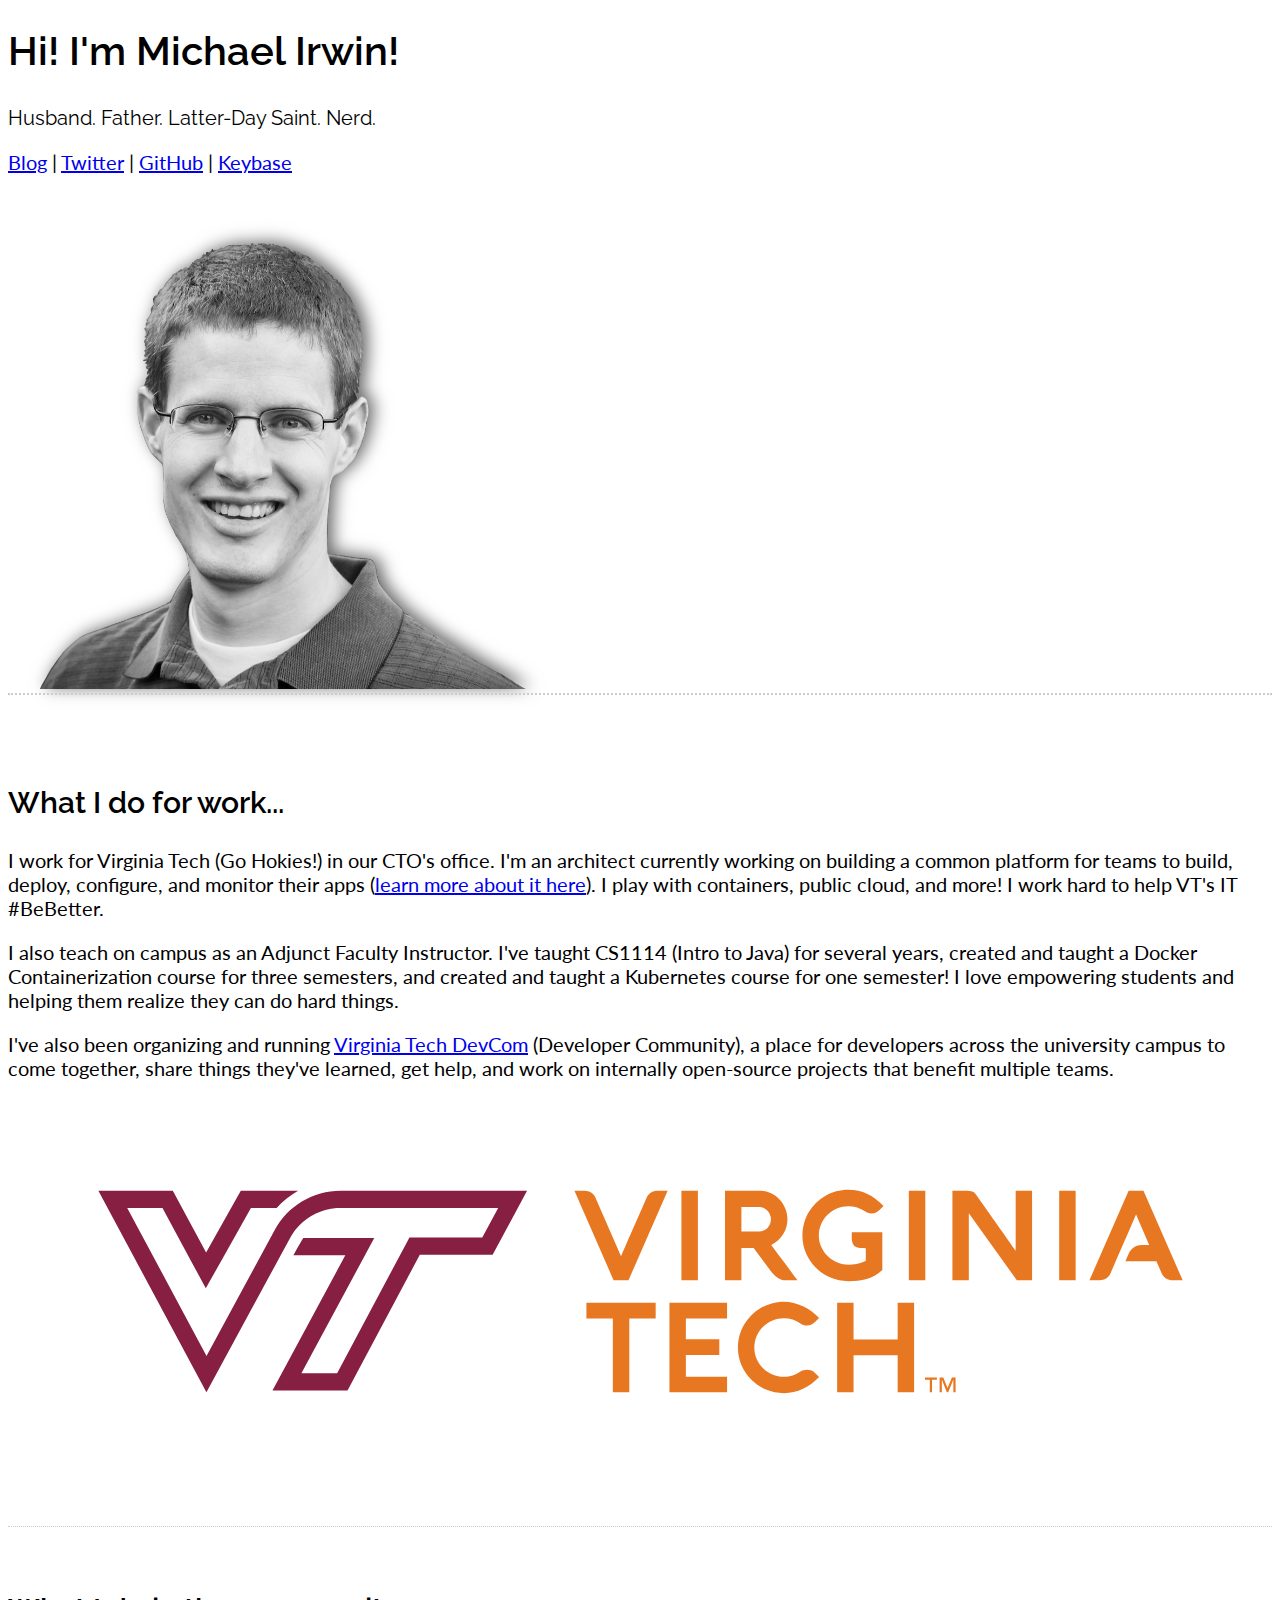
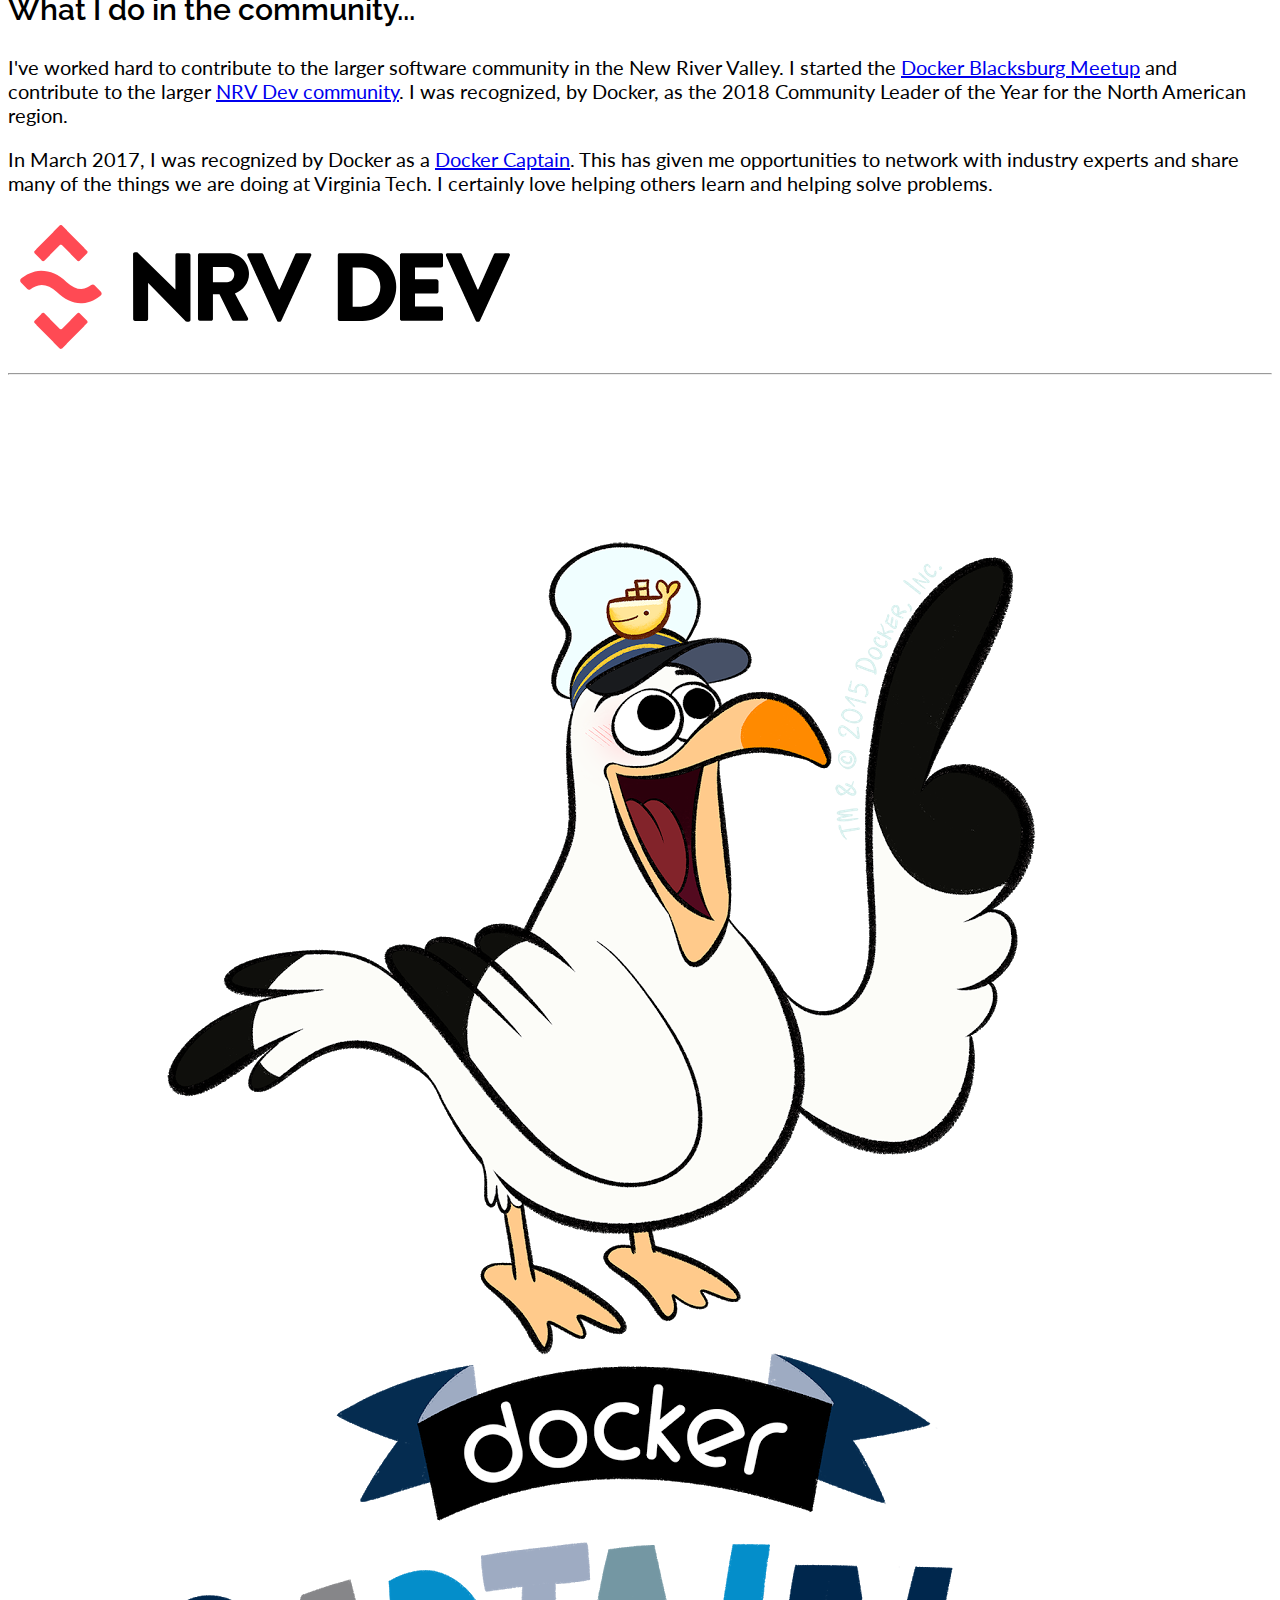
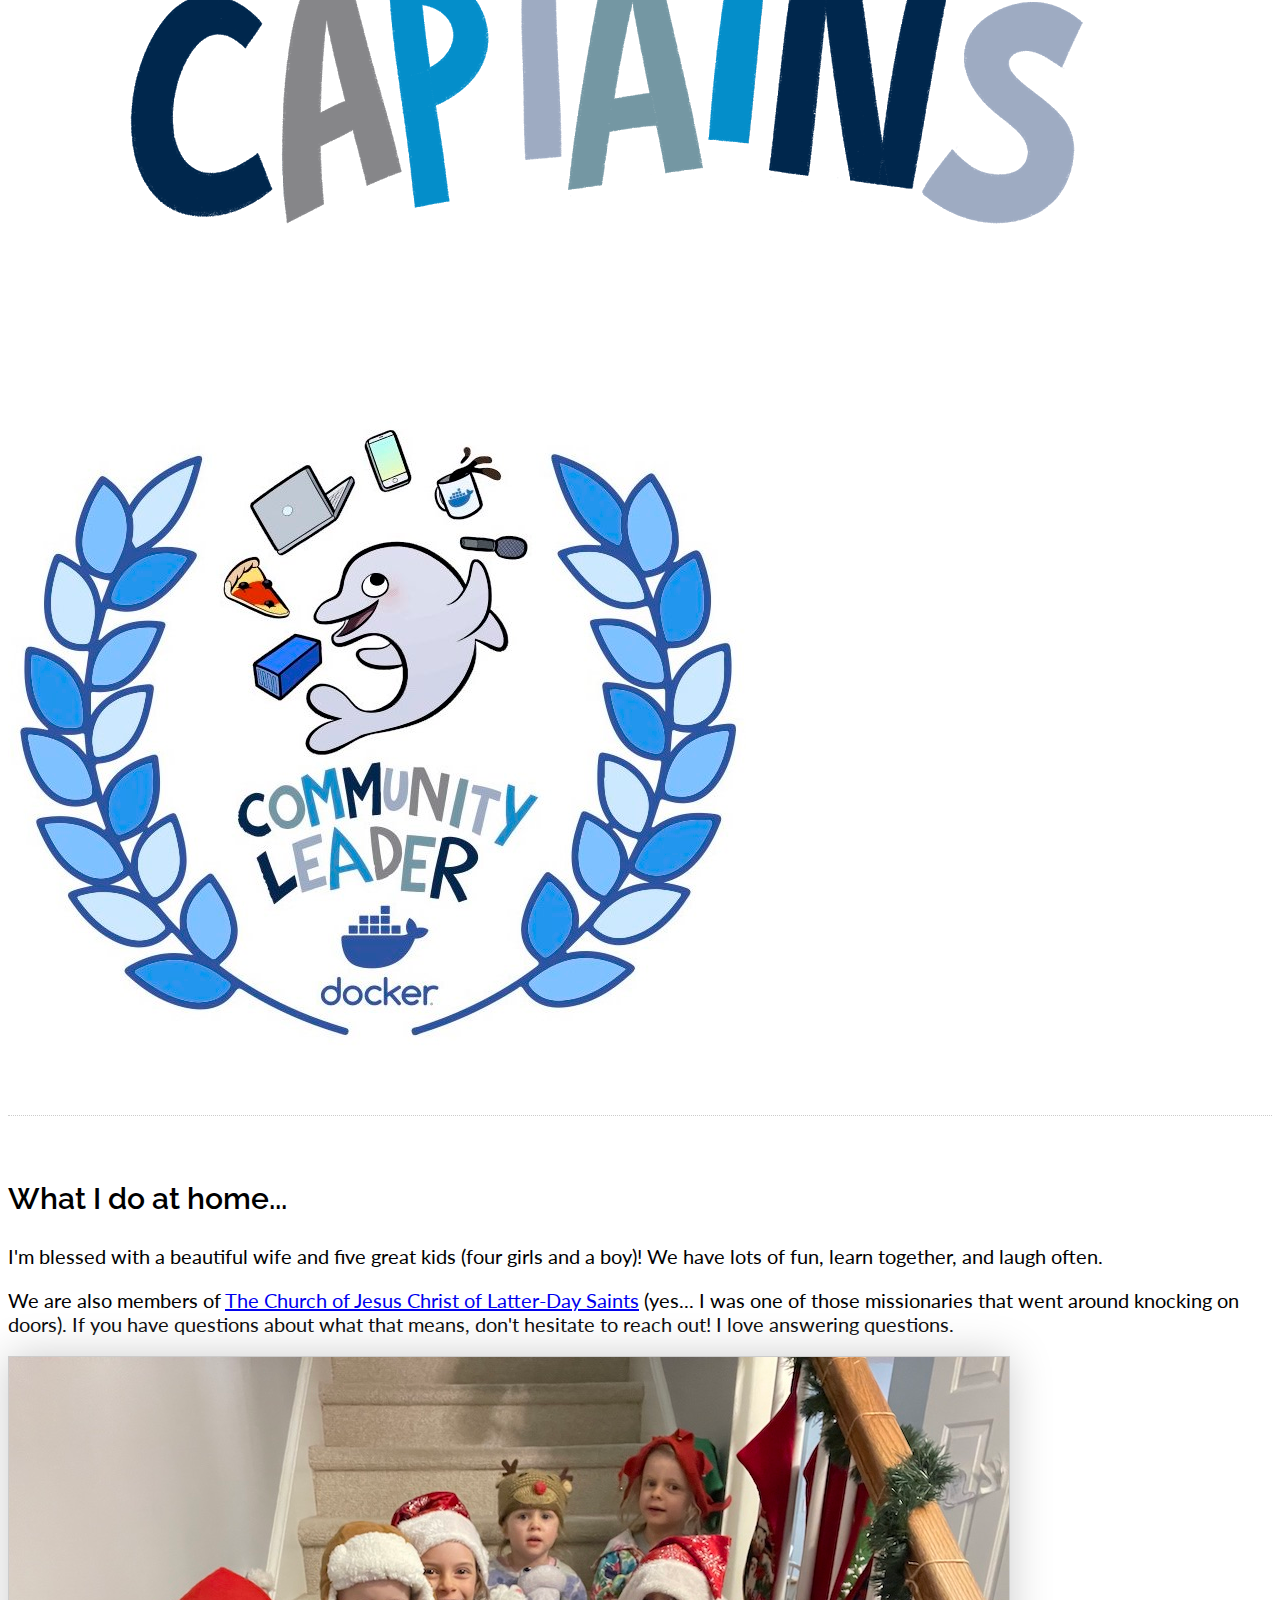
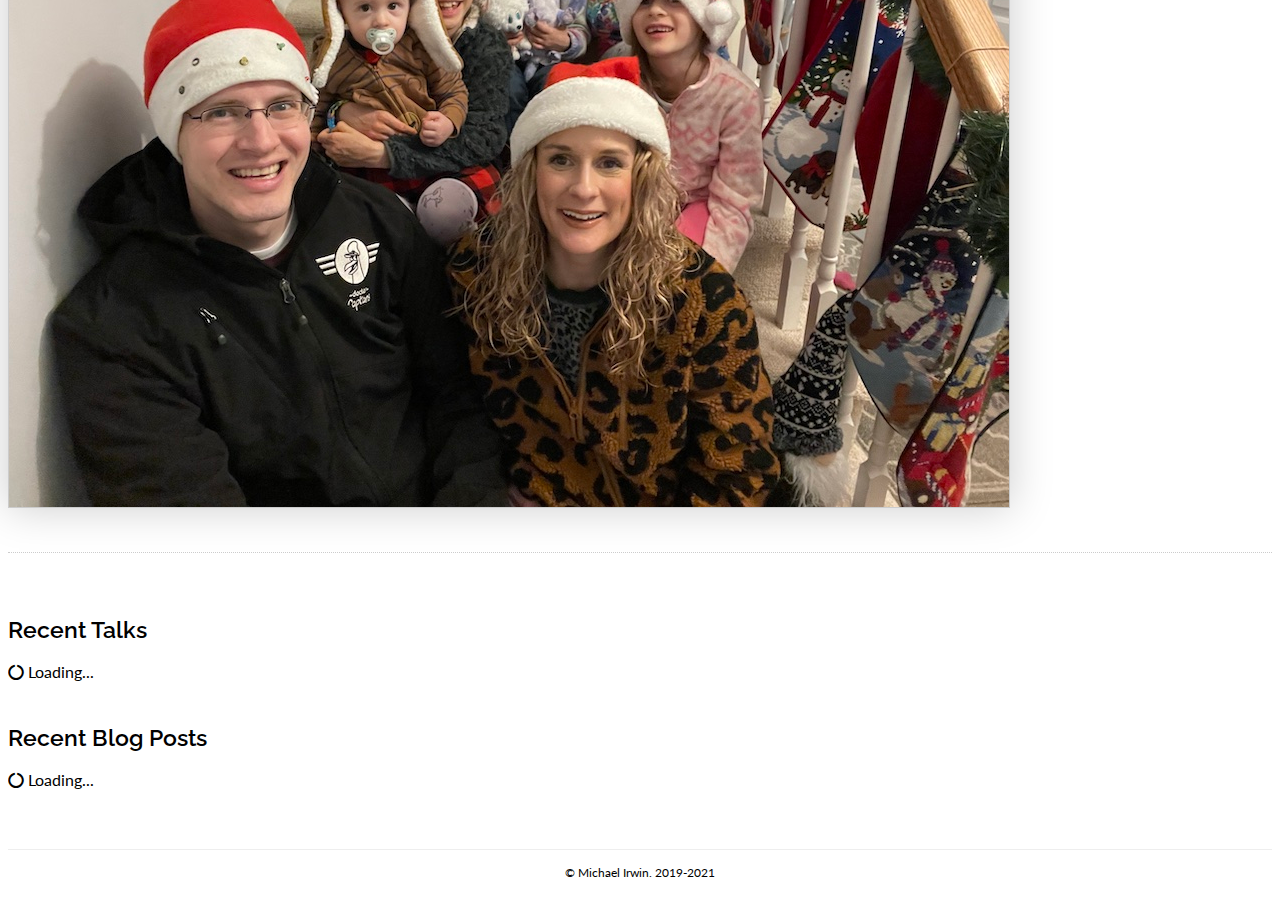
==== index.html @ b1f2c518 "Couple more adjustments to the site and updated the family photo" ====
<!DOCTYPE html>
<html>
<head>
  <meta charset='utf-8' />
  <meta http-equiv="X-UA-Compatible" content="chrome=1" />
  <meta name="viewport" content="width=device-width, initial-scale=1, maximum-scale=1" />
  <link href="https://fonts.googleapis.com/css?family=Lato:400,700|Raleway:400,600" rel="stylesheet" />
  <link rel="stylesheet" href="https://stackpath.bootstrapcdn.com/bootstrap/4.1.3/css/bootstrap.min.css" integrity="sha384-MCw98/SFnGE8fJT3GXwEOngsV7Zt27NXFoaoApmYm81iuXoPkFOJwJ8ERdknLPMO" crossorigin="anonymous">
  <link rel="stylesheet" href="//maxcdn.bootstrapcdn.com/font-awesome/4.2.0/css/font-awesome.min.css" />
  <link rel="stylesheet" href="/css/site.css" />
  <title>Michael Irwin | mikesir87</title>
</head>

<body>

<section id="header" class="no-border-bottom">
  <div class="container">
    <div class="row align-items-center">
      <div class="col-md-6 ">
        <h1>Hi! I'm Michael Irwin!</h1>
        <h4>Husband. Father. Latter-Day Saint. Nerd.</h4>
        <p>
          <a href="https://blog.mikesir87.io">Blog</a> | <a href="https://twitter.com/mikesir87">Twitter</a> | <a href="https://github.com/mikesir87">GitHub</a> | <a href="https://keybase.io/mikesir87">Keybase</a>
        </p>
      </div>
      <div class="col-md-6">
        <img src="/images/headshot-transparent.png" alt="Headshot of Michael Irwin" class="img-fluid" />
      </div>
    </div>
  </div>
</section>

<section>
  <div class="container">
    <div class="row align-items-center">
      <div class="col-md-8">
        <h2>What I do for work...</h2>
        <p>I work for Virginia Tech (Go Hokies!) in our CTO's office. I'm an architect currently working on building a common platform for teams to build, deploy, configure, and monitor their apps (<a href="https://platform.it.vt.edu">learn more about it here</a>). I play with containers, public cloud, and more! I work hard to help VT's IT #BeBetter.</p>
        <p>I also teach on campus as an Adjunct Faculty Instructor. I've taught CS1114 (Intro to Java) for several years, created and taught a Docker Containerization course for three semesters, and created and taught a Kubernetes course for one semester! I love empowering students and helping them realize they can do hard things.</p>
        <p>I've also been organizing and running <a href="https://devcom.vt.edu">Virginia Tech DevCom</a> (Developer Community), a place for developers across the university campus to come together, share things they've learned, get help, and work on internally open-source projects that benefit multiple teams.</p>
      </div>

      <div class="col-md-4">
        <img src="/images/vt-logo.svg" class="img-fluid" />
      </div>
    </div>
  </div>
</section>

<section>
  <div class="container">
    <div class="row align-items-center">
      <div class="col-md-8">
        <h2>What I do in the community...</h2>
        <p>I've worked hard to contribute to the larger software community in the New River Valley. I started the <a href="https://events.docker.com/blacksburg/">Docker Blacksburg Meetup</a> and contribute to the larger <a href="https://nrvdev.github.io/">NRV Dev community</a>. I was recognized, by Docker, as the 2018 Community Leader of the Year for the North American region.</p>
        <p>In March 2017, I was recognized by Docker as a <a href="https://www.docker.com/community/captains">Docker Captain</a>. This has given me opportunities to network with industry experts and share many of the things we are doing at Virginia Tech. I certainly love helping others learn and helping solve problems.</p>
      </div>

      <div class="col-md-4">
        <div class="container-fluid">
          <div class="row">
            <div class="col-8 offset-2">
              <img src="/images/nrvdev-logo.png" class="img-fluid" alt="NRV Dev Logo" />
            </div>
          </div>
          <div class="row">
            <div class="col-10 offset-1"><hr /></div>
          </div>
          <div class="row align-items-center">
            <div class="col-6">
              <img src="/images/docker-captain-logo.png" class="img-fluid" alt="Docker Captain logo" />
            </div>
            <div class="col-6">
              <img src="/images/community-leader-of-the-year.jpg" class="img-fluid" alt="Docker Community Leader of the Year award logo" />
            </div>        
          </div>
        </div>
      </div>
    </div>
  </div>
</section>

<section>
  <div class="container">
    <div class="row align-items-center">
      <div class="col-md-8">
        <h2>What I do at home...</h2>
        <p>I'm blessed with a beautiful wife and five great kids (four girls and a boy)! We have lots of fun, learn together, and laugh often.</p>
        <p>We are also members of <a href="https://www.comeuntochrist.org/">The Church of Jesus Christ of Latter-Day Saints</a> (yes... I was one of those missionaries that went around knocking on doors). If you have questions about what that means, don't hesitate to reach out! I love answering questions.</p>
      </div>

      <div class="col-md-4">
        <img src="/images/family-photo-christmas-2021.jpg" class="img-fluid" id="family-photo" alt="Family photo taken Christmas 2021 on the stairs before a cookie drop-off run" />
      </div>
    </div>
  </div>
</section>

<section>
  <div class="container">
    <div class="row grid-divider">
      <div class="col-md-6">
        <h3 class="text-center">Recent Talks</h3>
        <div id="talk-list" class="post-listing">
          <i class="fa fa-circle-o-notch fa-spin"></i> Loading...
        </div>
      </div>

      <div class="col-md-6">
        <h3 class="text-center">Recent Blog Posts</h3>
        <div id="post-list" class="post-listing">
          <i class="fa fa-circle-o-notch fa-spin"></i> Loading...
        </div>
      </div>
    </div>
  </div>
</section>

<footer>
  <div class="container">
    &copy; Michael Irwin. 2019-2021
  </div>
</footer>

<script type="text/javascript" src="/posts.js"></script>

</body>
</html>
---- css/site.css ----
body {
  font-family: 'Lato', sans-serif;
  font-weight: 400;
  font-size: 20px;
}

h1, h2, h3, h4, h5 {
  font-family: 'Raleway', sans-serif;
  font-weight: 600;
  margin-bottom: .8em;
}

h4 {
  font-weight: 400;
}

.no-border-bottom {
  border-bottom: none;
}

a.btn.btn-primary {
  color: white !important;
}

img.face {
  border-radius: 50px;
}

#header {
  background-color: white;
  color: black;
  margin-bottom: 0;
  padding-top: 0;
  padding-bottom: 0;
}

#header img {
  max-height: 500px;
}

#header .jumbotron {
  background-color: transparent;
  margin-bottom: 0px;
}

#header ul.list-inline li {
  padding-bottom: 10px;
}

#header p {
  margin-bottom: 2em;
}

section {
  padding-top: 40px;
  padding-bottom: 40px;
  position: relative;
  border-bottom: 1px dotted #ccc;
}

section:last-of-type {
  border-bottom: none;
}

section h2 {
  padding-bottom: 8px;
  margin-bottom: 20px;
}

.subsection {
  margin-bottom: 30px;
}

section.customBg {
  background-position: 50% 50%;
  background-repeat: none;
  background-size: cover;
  background-color: #333;
}

section .credits {
  position: absolute;
  bottom: 10px;
  left: 0px;
  right: 0px;
}

section.education {
  background-image: url(../images/vtcampus.jpg);
  background-position: bottom right;
  background-repeat: no-repeat;
  background-color: #000;
  color: white;
  text-shadow: 0 0 5px black;
  padding-top: 80px;
}

section.education a {
  color: orange;
}

section.workExperience {
  background-color: #358753;
  color: white;
}

h2 small {
  color: #eee;
}

section.workExperience a {
  color: orange;
}

section.freelancingWork {
  background-color: #31b0d5;
}

section.opensource {
  background-image: url(../images/mountains.jpg);
}

section.opensource a {
  color: orange;
}

section.opensource a.btn {
  color: white;
}

section.security {
  background-color: #e99002;
}

section.security a {
  color: black;
}

.sectionIntro {
  font-size: 20px;
  margin-bottom: 30px;
  border-bottom: 1px solid #ccc;
}

.slightlyTinted {
  padding-top: 15px;
  padding-bottom: 15px;
  background-color: rgba(0,0,0,.4);
}

blockquote {
  margin-left: 25px;
}

blockquote, blockquote footer {
  color: white;
}



/* New theme */

section#header + section {
  border-top: 2px dotted #ccc;
  margin-top: -25px;
  padding-top: 65px;
}

#family-photo {
  box-shadow: 0px 0px 2em #ccc;
  border: 1px solid #ccc;
  transition: .2s ease-in;
}

#family-photo:hover {
  box-shadow: 0px 0px 2em #aaa;
}

.grid-divider {
  overflow-x: hidden;
  position: relative;
}

.grid-divider > [class*="col-"]:nth-child(n + 2):after {
  content: "";
  background-color: #ccc;
  position: absolute;
  top: 20px;
  bottom: 0;
}

.grid-divider > [class*="col-"] {
  padding-bottom: 20px;
}

footer {
  margin-bottom: 30px;
  text-align: center;
  font-size: .6em;
}

footer .container {
  padding-top: 15px;  
  border-top: 1px solid #eee;
}

@media (max-width: 767px) {
  .grid-divider > [class*="col-"]:nth-child(n + 2):after {
    width: 100%;
    height: 1px;
    left: 0;
    top: -4px;
  }

  #header {
    margin-top: 50px;
    text-align: center;
  }

  section { padding-top: 0 !important; }

  section#header + section {
    border-top: none;
  }

  h2, h3 {
    text-align: center;
    margin-top: 65px;
  }

}

@media (min-width: 768px) {
  .grid-divider > [class*="col-"]:nth-child(n + 2):after {
    width: 1px;
    height: auto;
    left: -1px;
  }

  section#header + section {
    margin-top: -15px;
  }
}

@media (min-width: 992px) {
  section#header + section {
    margin-top: -20px;
  }
}

@media (min-width: 1200px) {
  section#header + section {
    margin-top: -25px;
  }
}

.post-listing {
  font-size: 16px;
}
.post-listing .metadata {
  font-size: .8em;
}
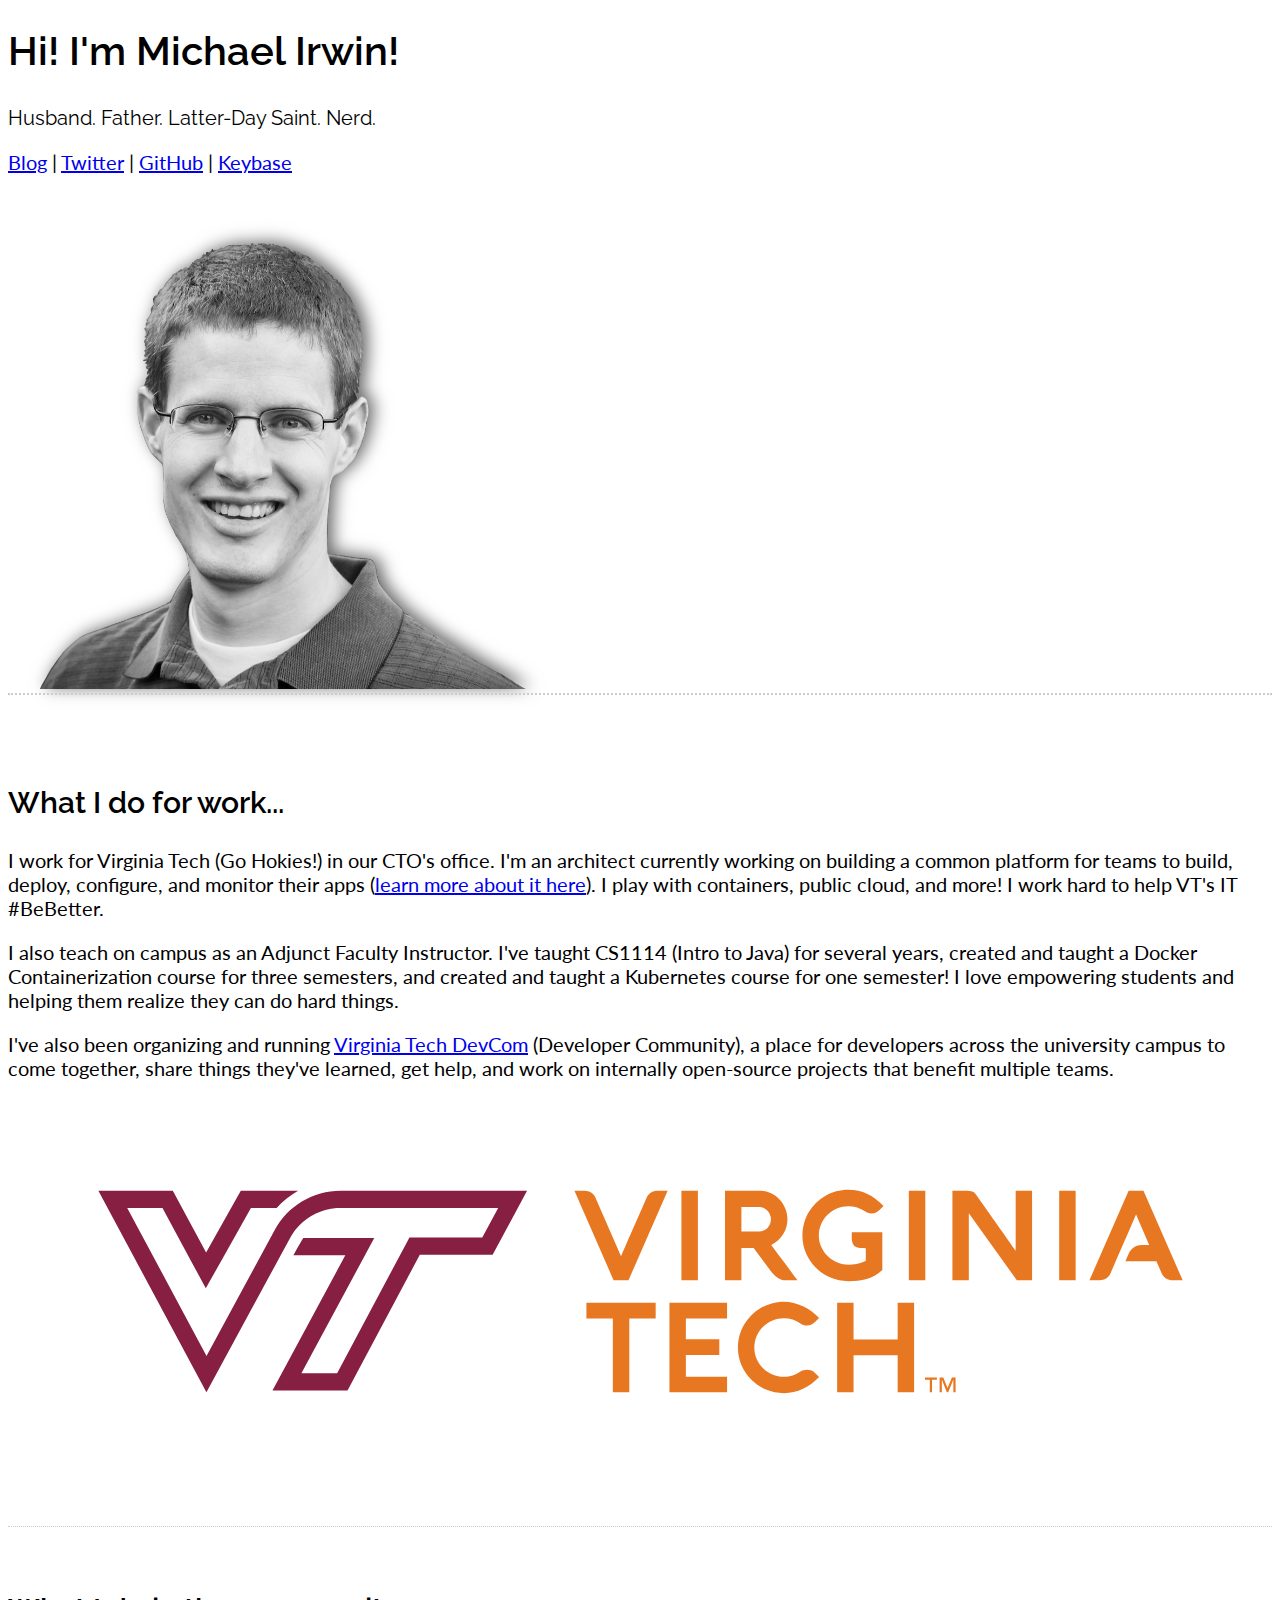
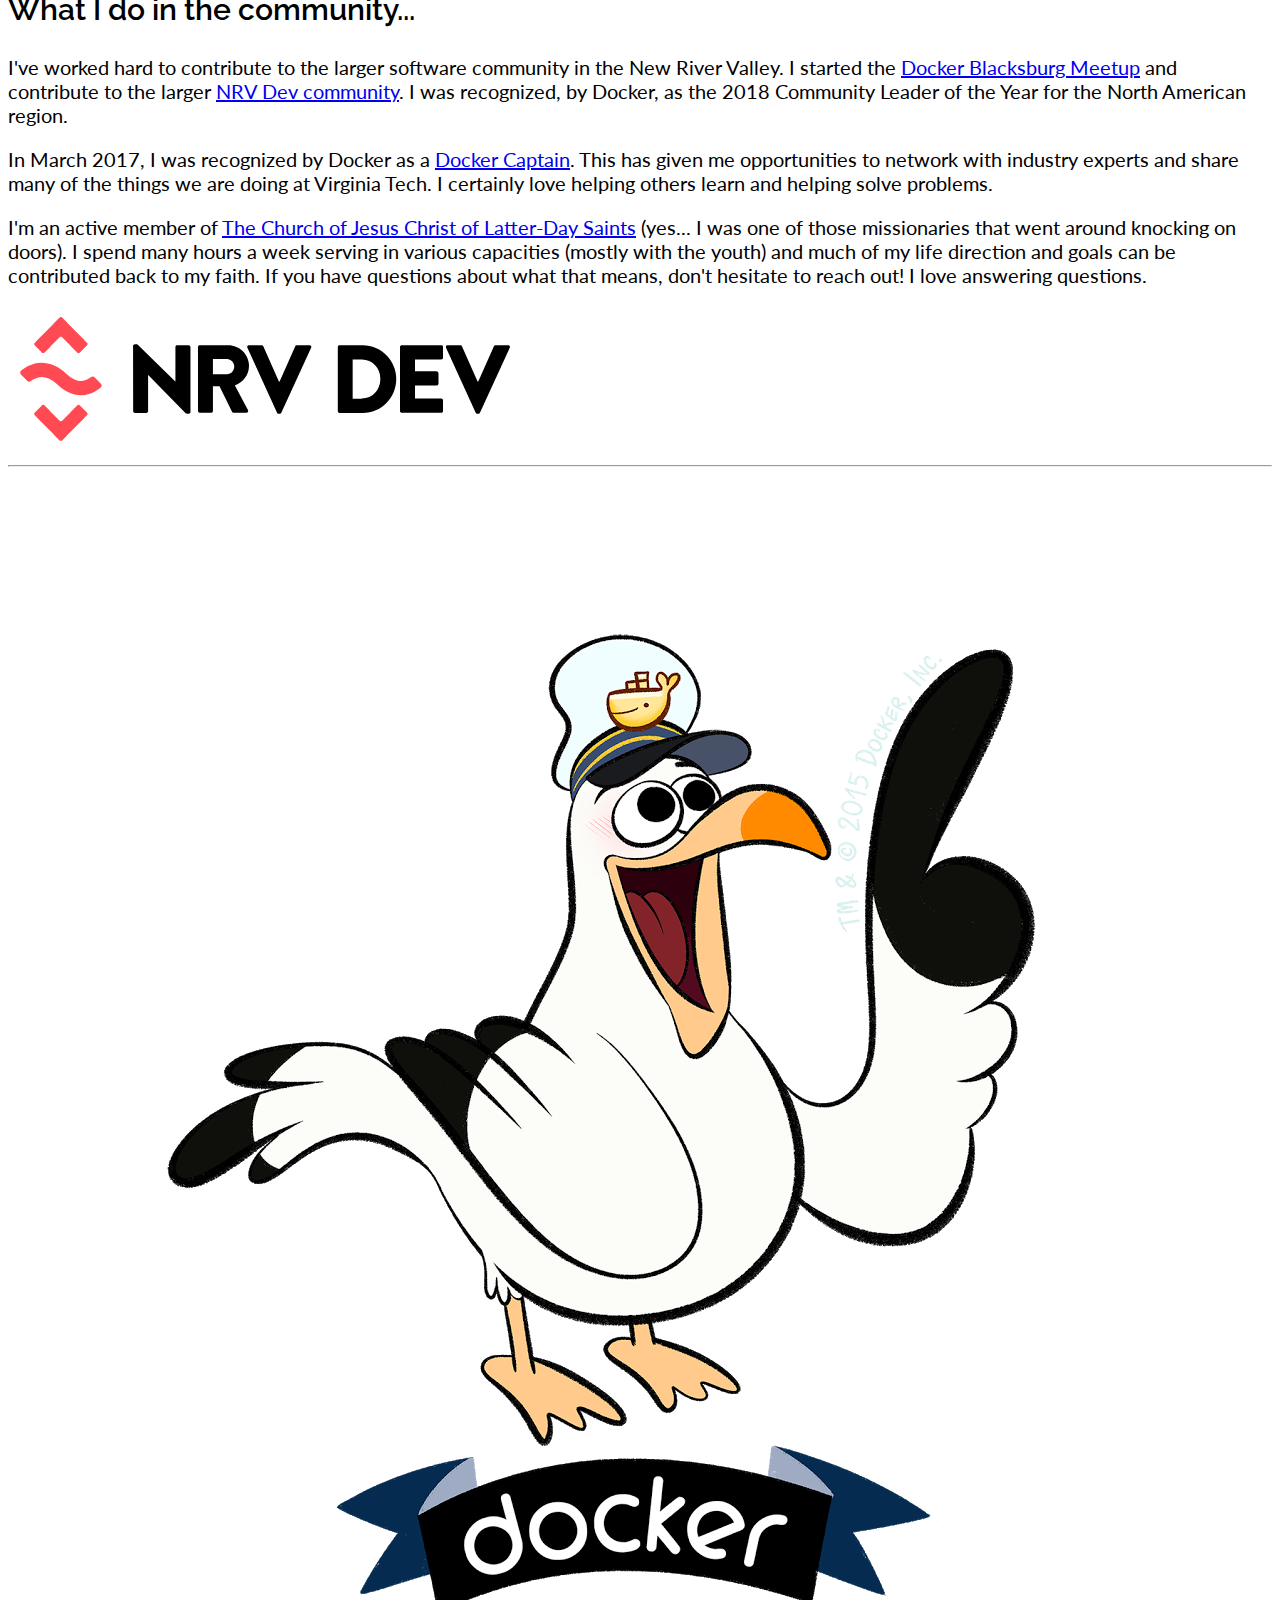
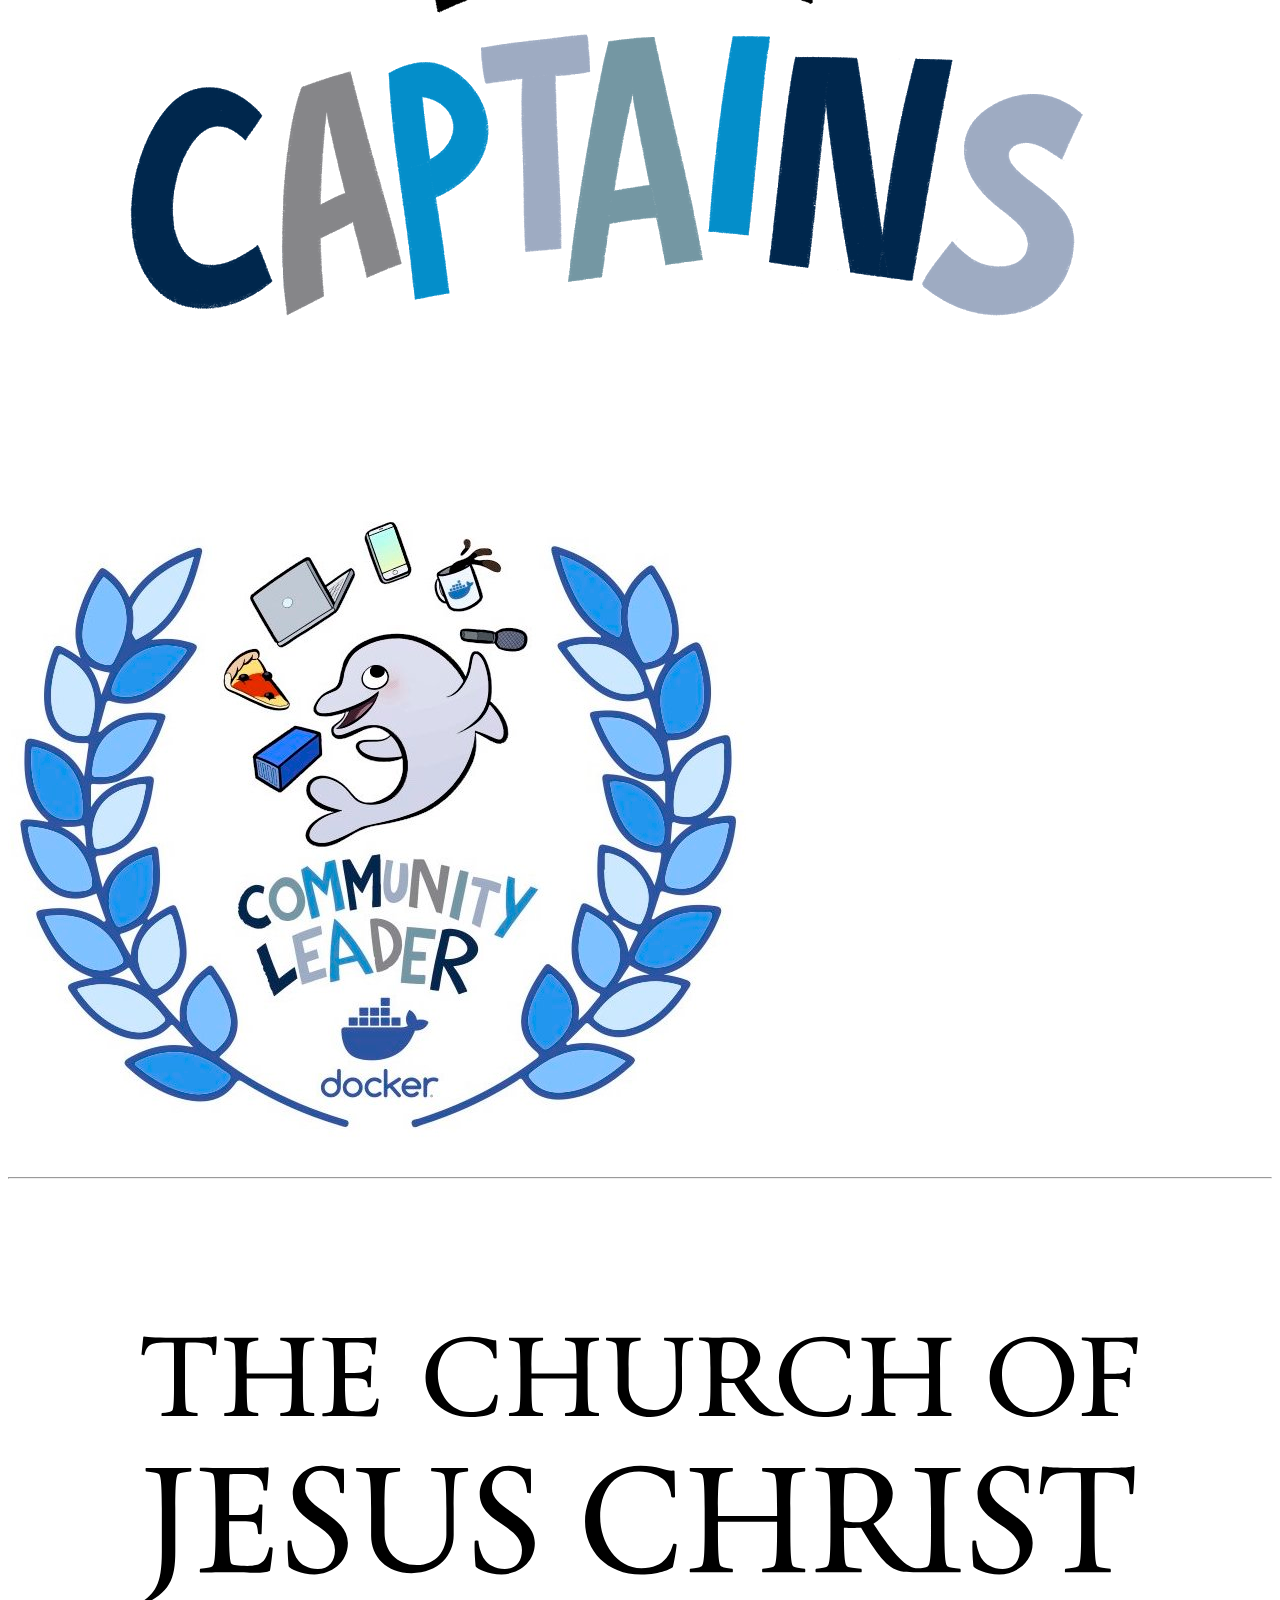
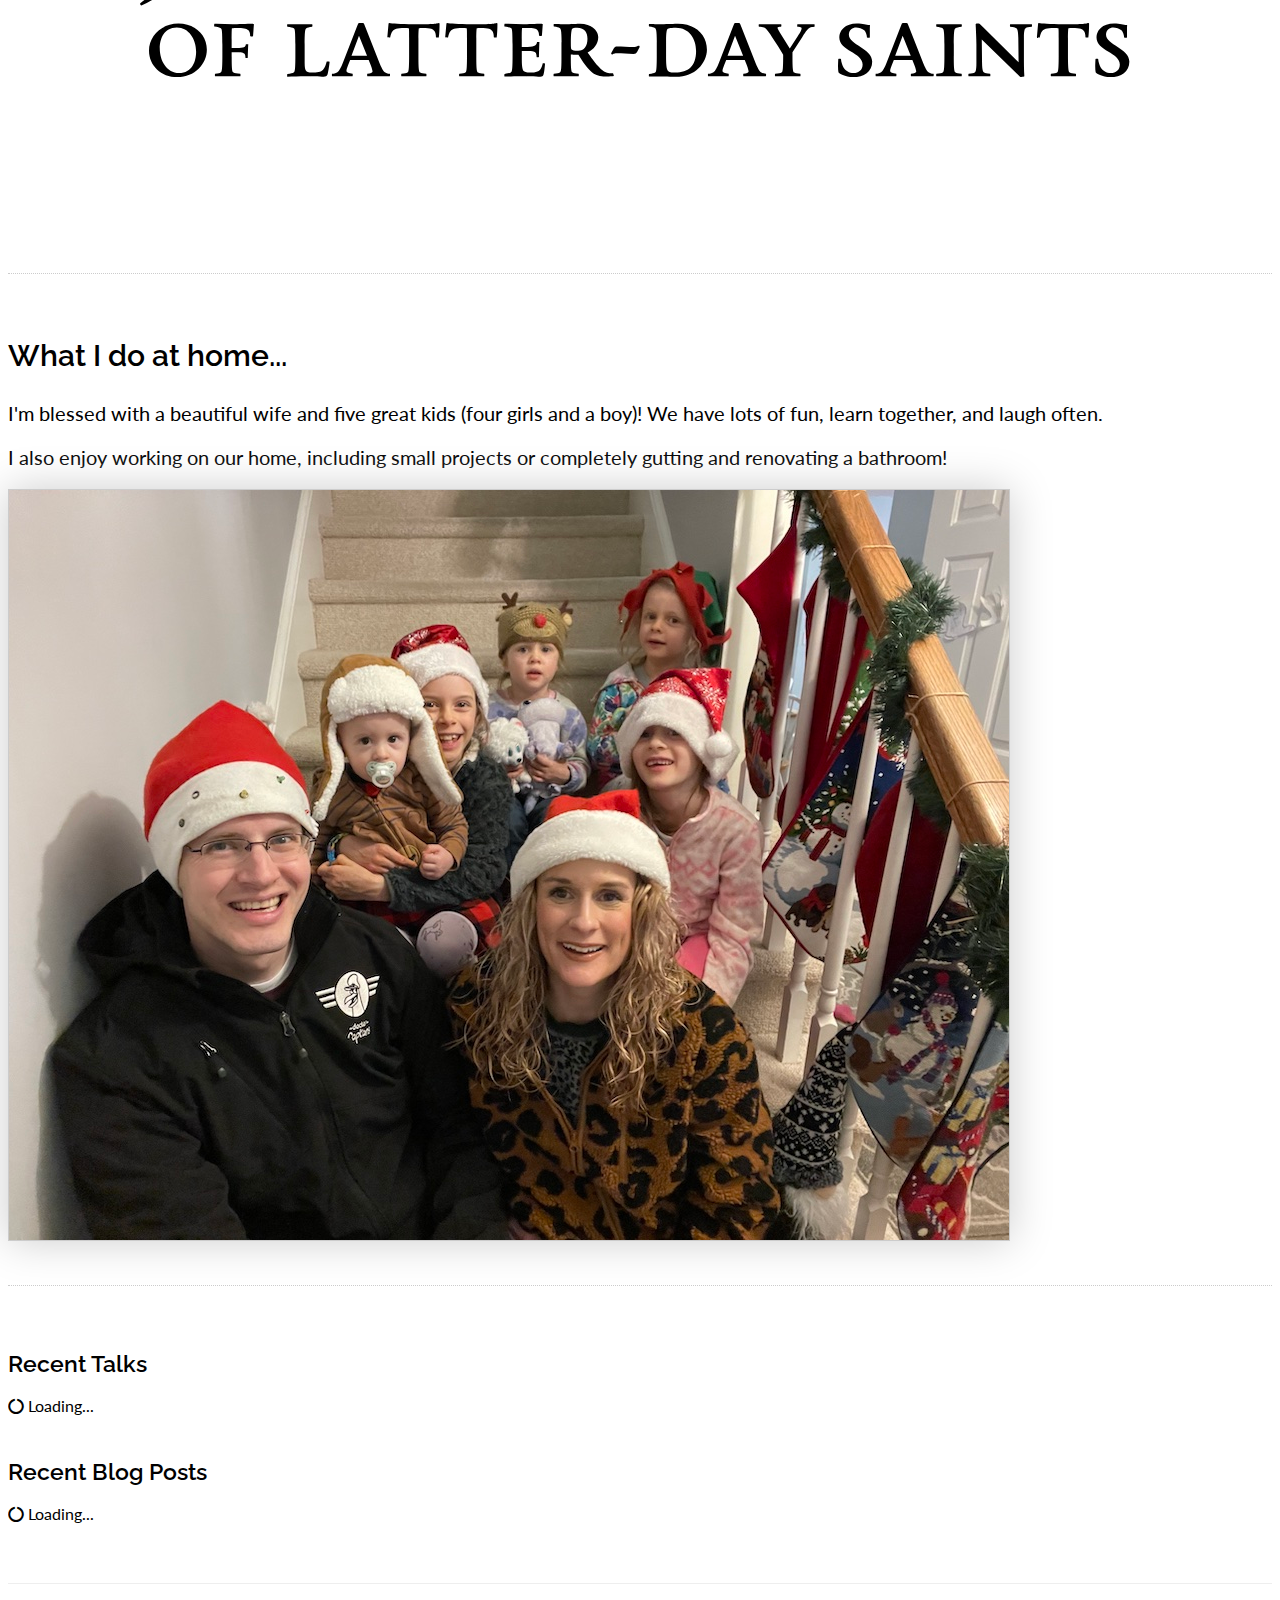
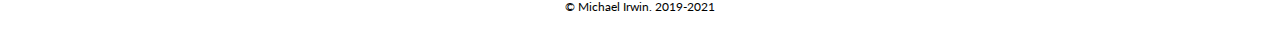
==== commit f2543263: "Add church logo and a few other textual tweaks" ====
--- a/index.html
+++ b/index.html
@@ -54,6 +54,7 @@
         <h2>What I do in the community...</h2>
         <p>I've worked hard to contribute to the larger software community in the New River Valley. I started the <a href="https://events.docker.com/blacksburg/">Docker Blacksburg Meetup</a> and contribute to the larger <a href="https://nrvdev.github.io/">NRV Dev community</a>. I was recognized, by Docker, as the 2018 Community Leader of the Year for the North American region.</p>
         <p>In March 2017, I was recognized by Docker as a <a href="https://www.docker.com/community/captains">Docker Captain</a>. This has given me opportunities to network with industry experts and share many of the things we are doing at Virginia Tech. I certainly love helping others learn and helping solve problems.</p>
+        <p>I'm an active member of <a href="https://www.comeuntochrist.org/">The Church of Jesus Christ of Latter-Day Saints</a> (yes... I was one of those missionaries that went around knocking on doors). I spend many hours a week serving in various capacities (mostly with the youth) and much of my life direction and goals can be contributed back to my faith. If you have questions about what that means, don't hesitate to reach out! I love answering questions.</p>
       </div>
 
       <div class="col-md-4">
@@ -74,6 +75,12 @@
               <img src="/images/community-leader-of-the-year.jpg" class="img-fluid" alt="Docker Community Leader of the Year award logo" />
             </div>        
           </div>
+          <div class="row">
+            <div class="col-10 offset-1"><hr /></div>
+          </div>
+          <div class="row">
+            <img src="/images/lds-church-logo.svg" class="img-fluid" />
+          </div>
         </div>
       </div>
     </div>
@@ -86,7 +93,7 @@
       <div class="col-md-8">
         <h2>What I do at home...</h2>
         <p>I'm blessed with a beautiful wife and five great kids (four girls and a boy)! We have lots of fun, learn together, and laugh often.</p>
-        <p>We are also members of <a href="https://www.comeuntochrist.org/">The Church of Jesus Christ of Latter-Day Saints</a> (yes... I was one of those missionaries that went around knocking on doors). If you have questions about what that means, don't hesitate to reach out! I love answering questions.</p>
+        <p>I also enjoy working on our home, including small projects or completely gutting and renovating a bathroom!</p>
       </div>
 
       <div class="col-md-4">
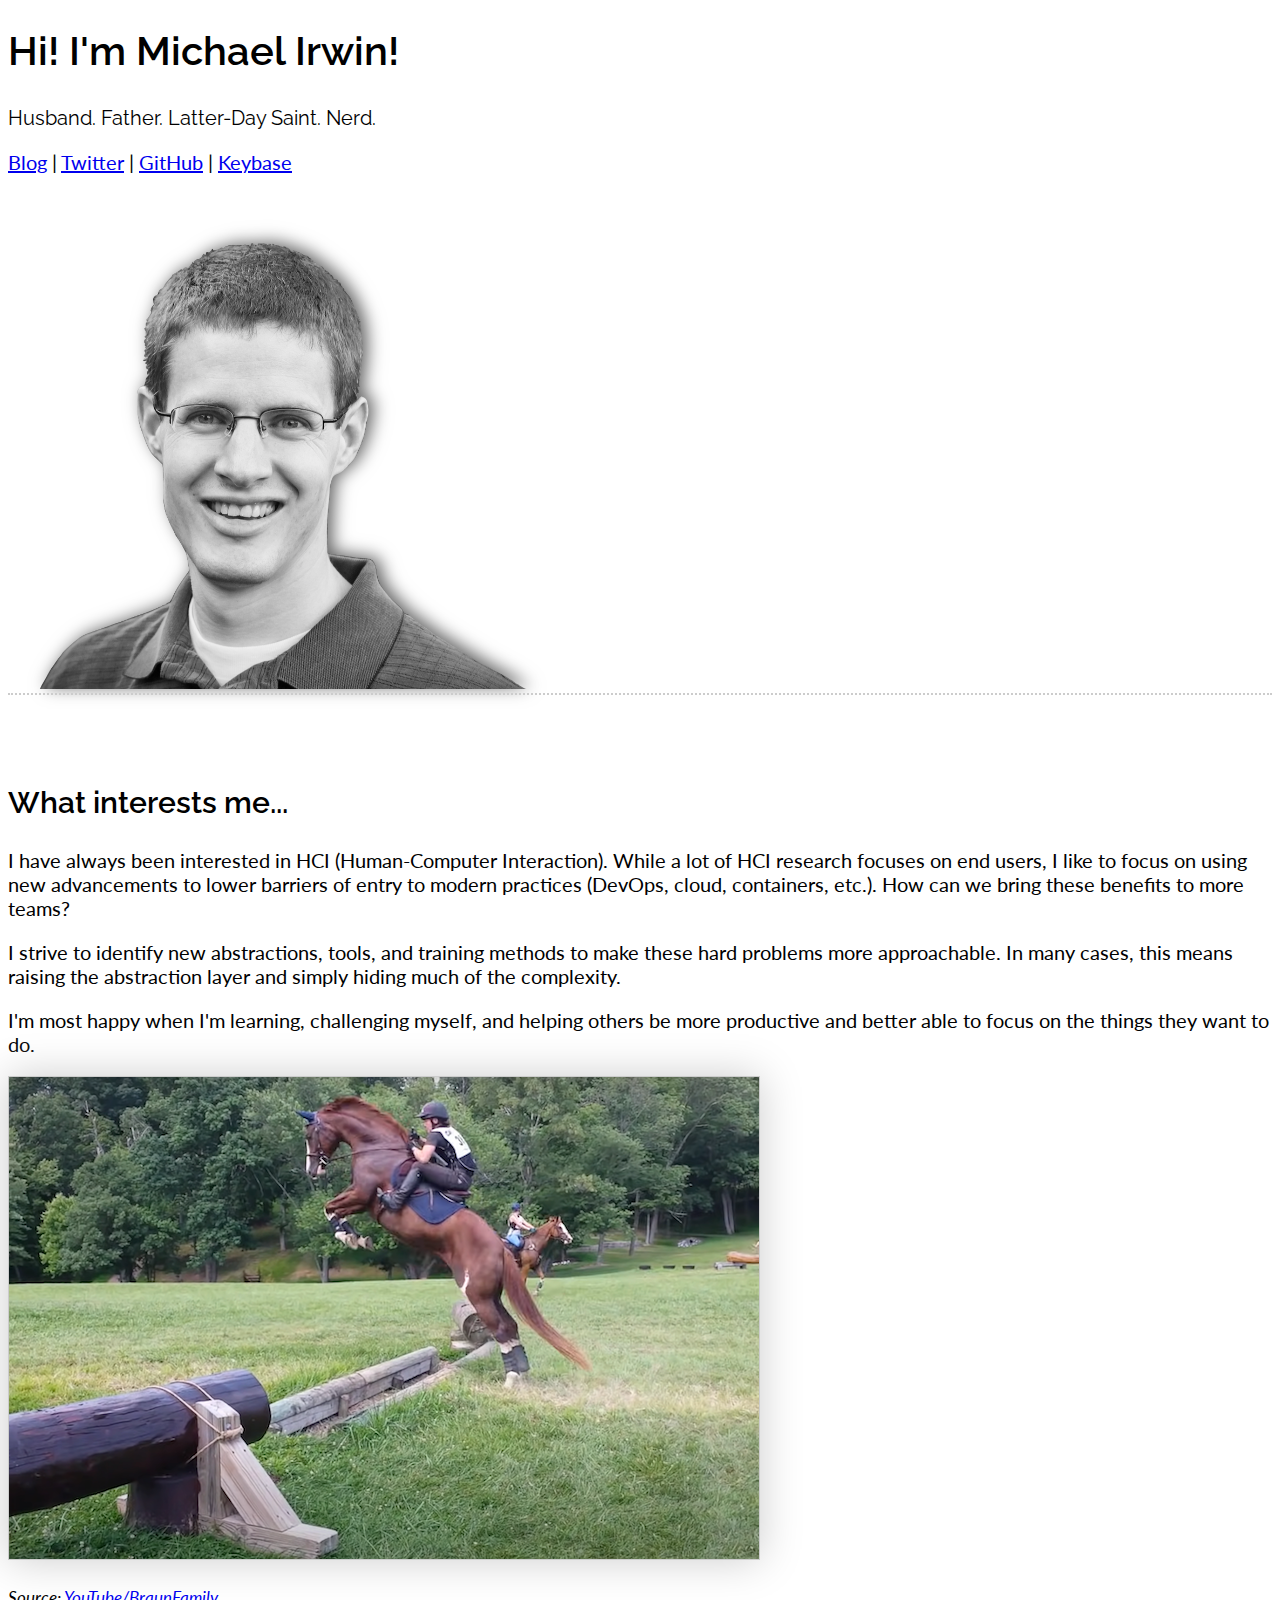
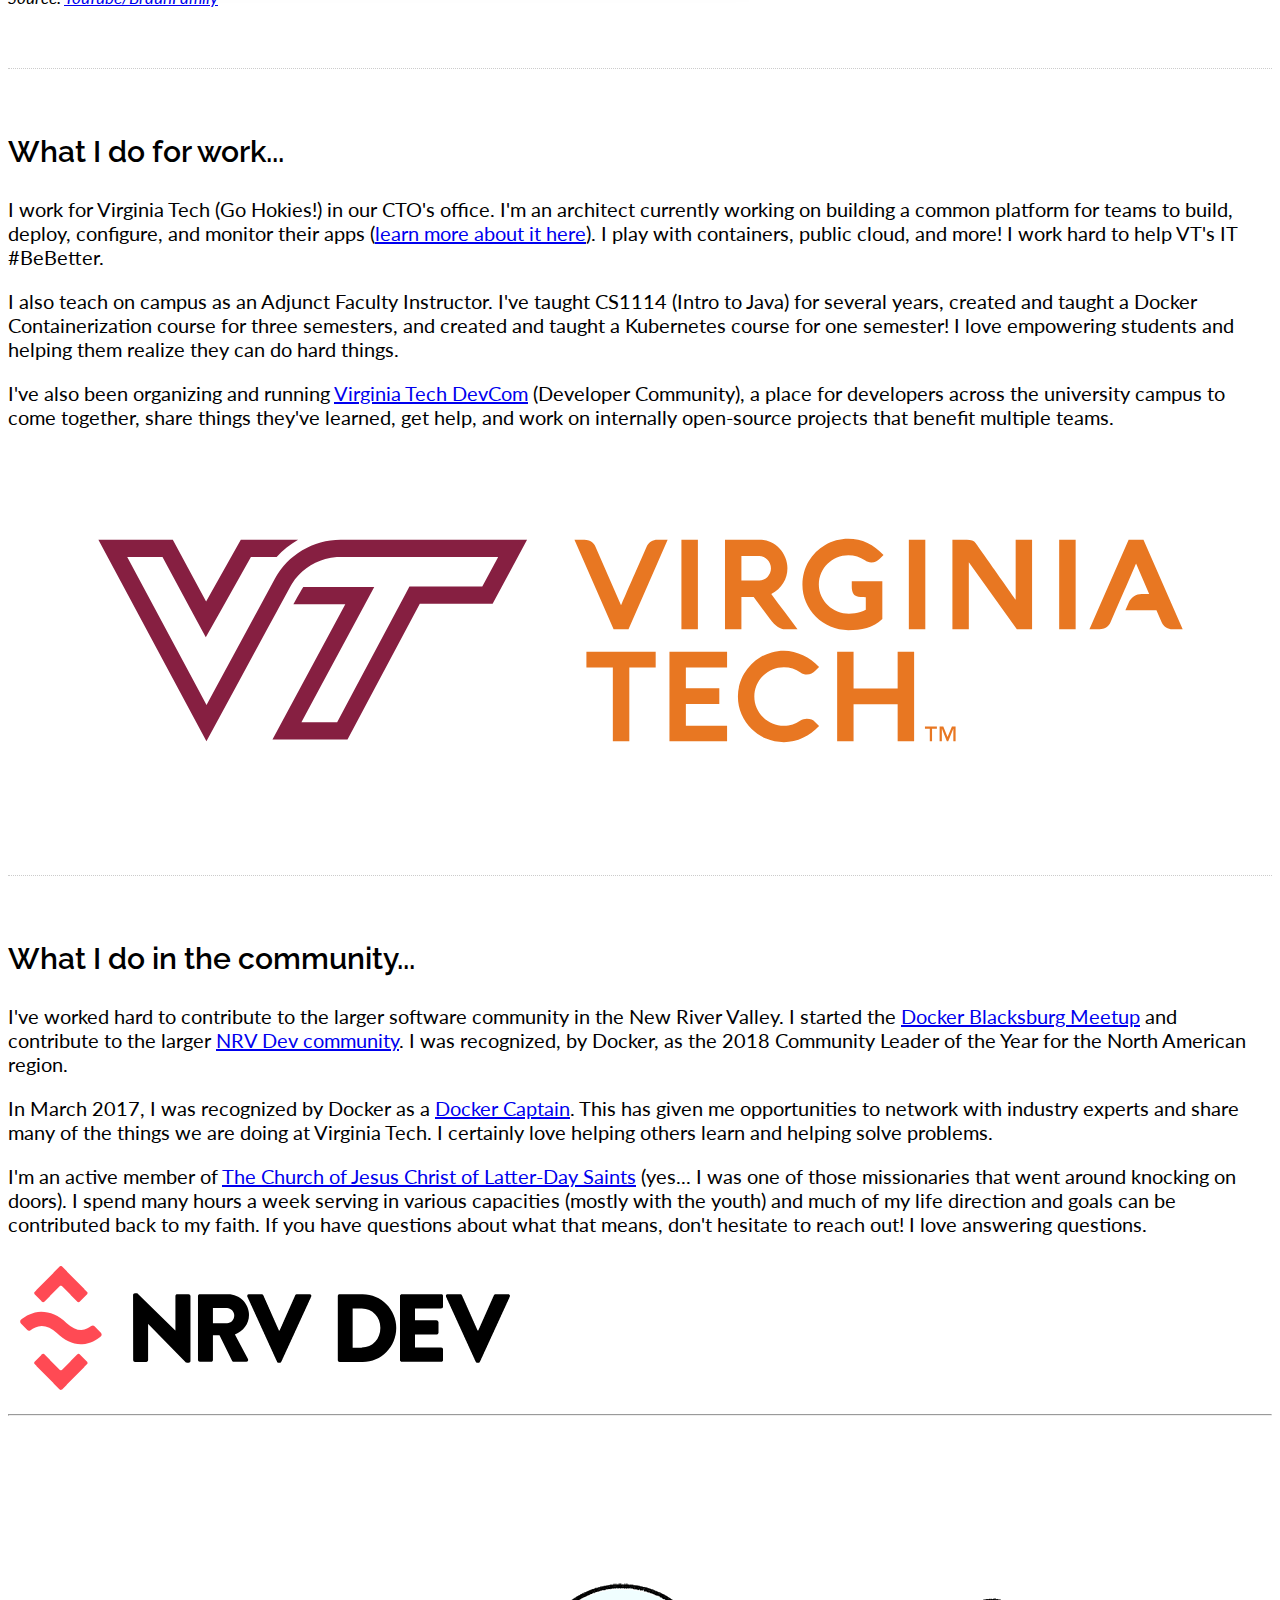
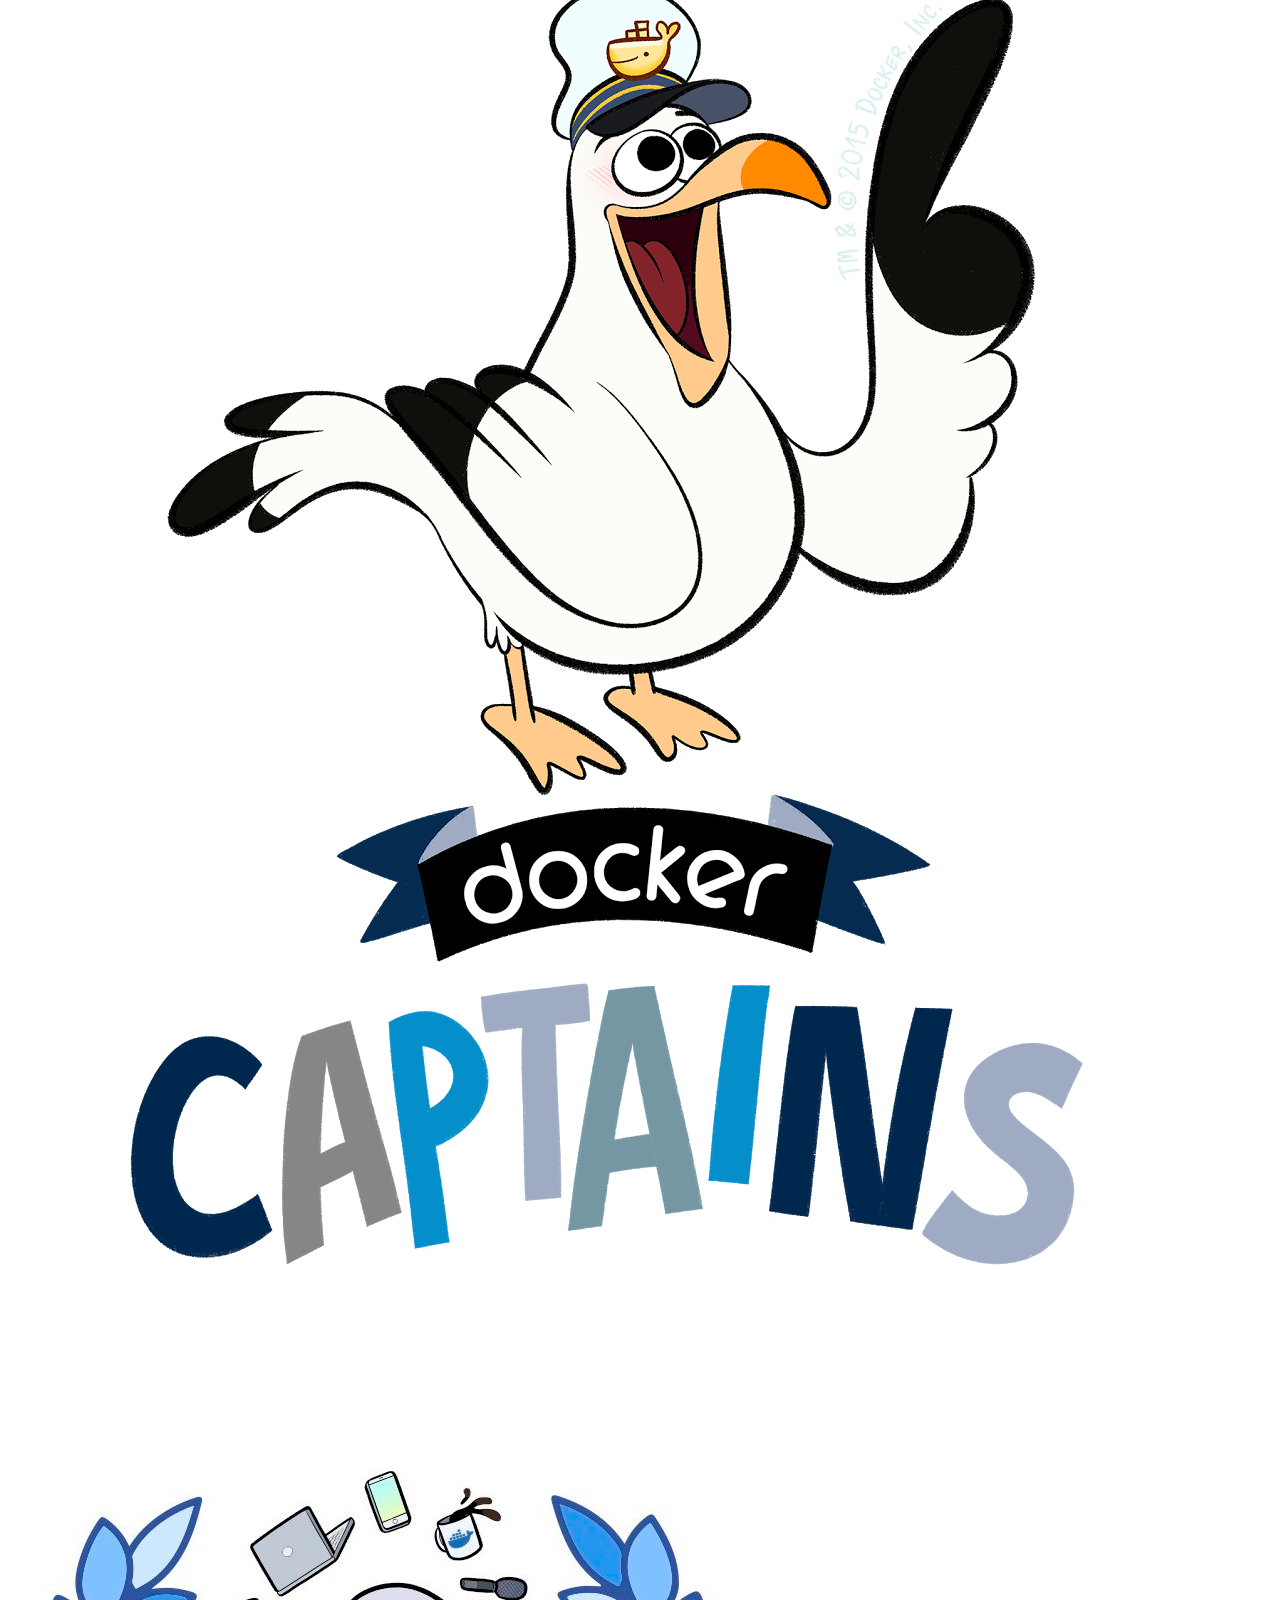
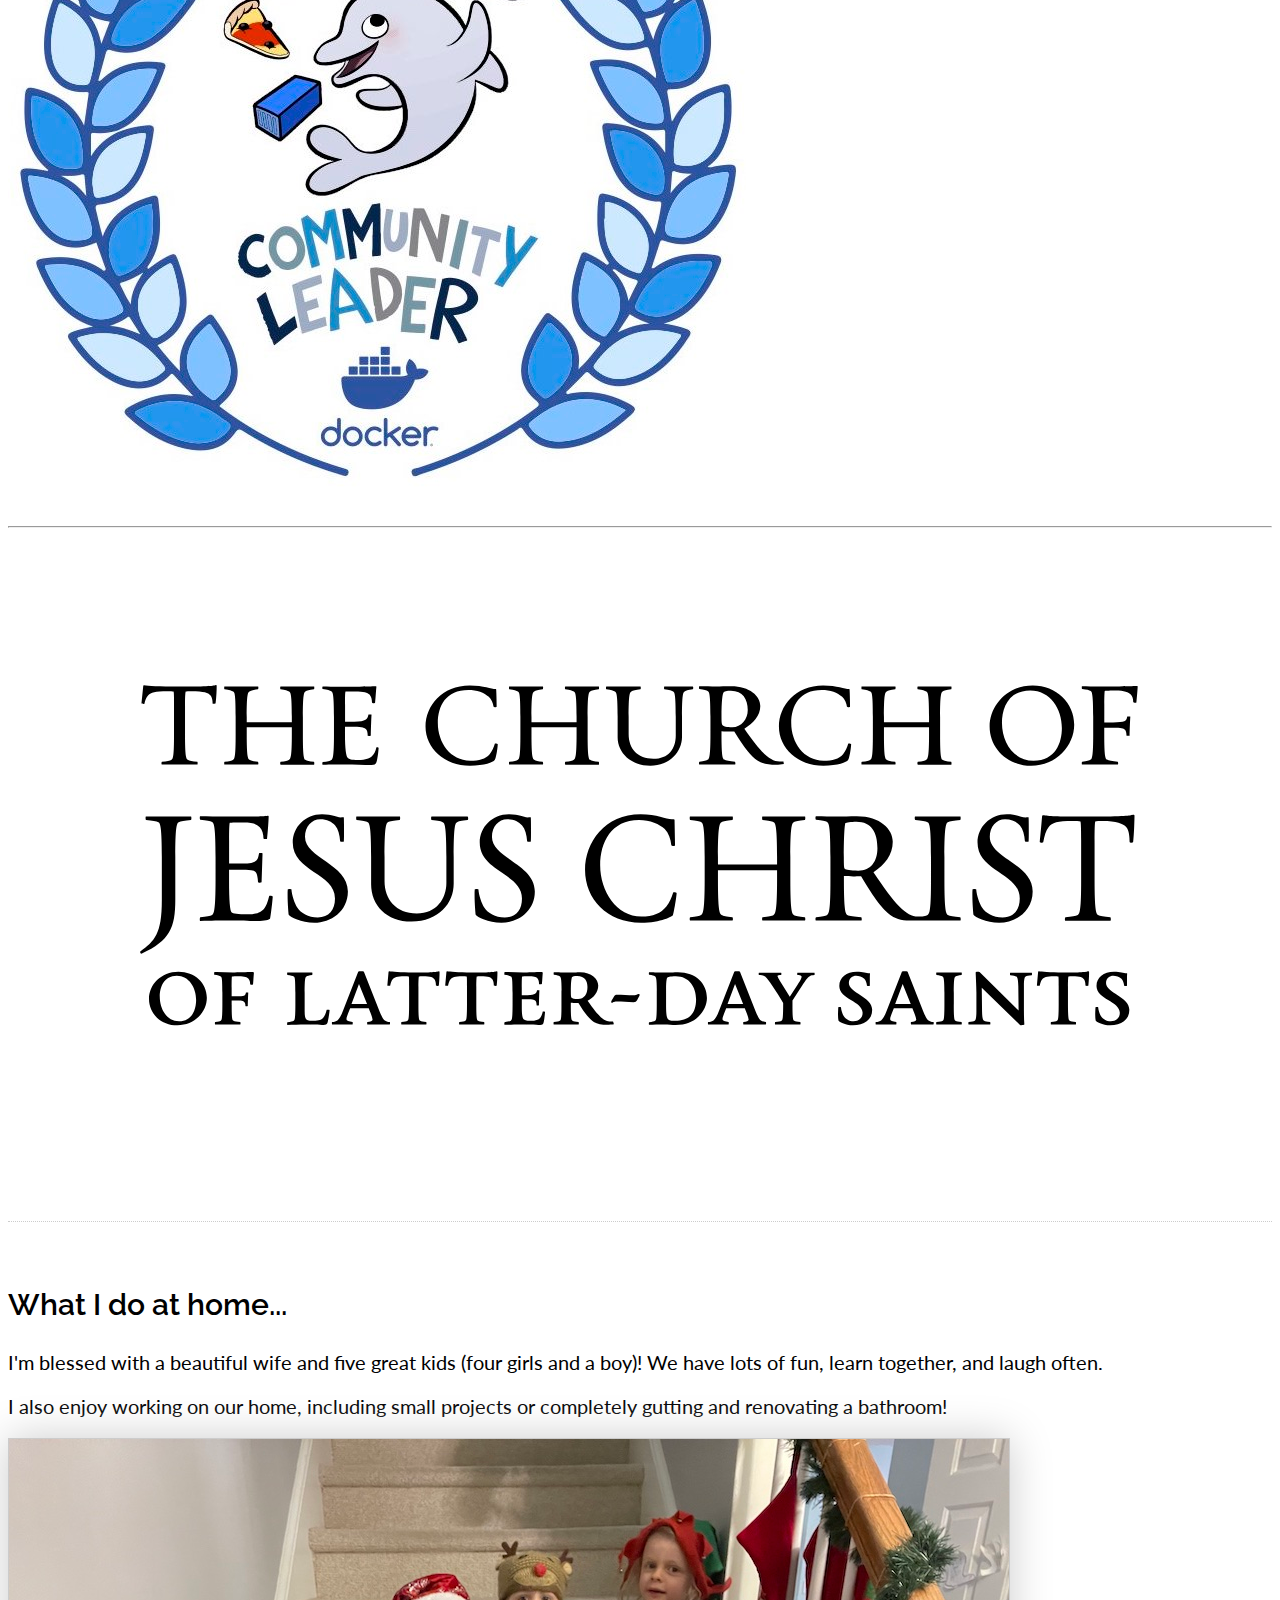
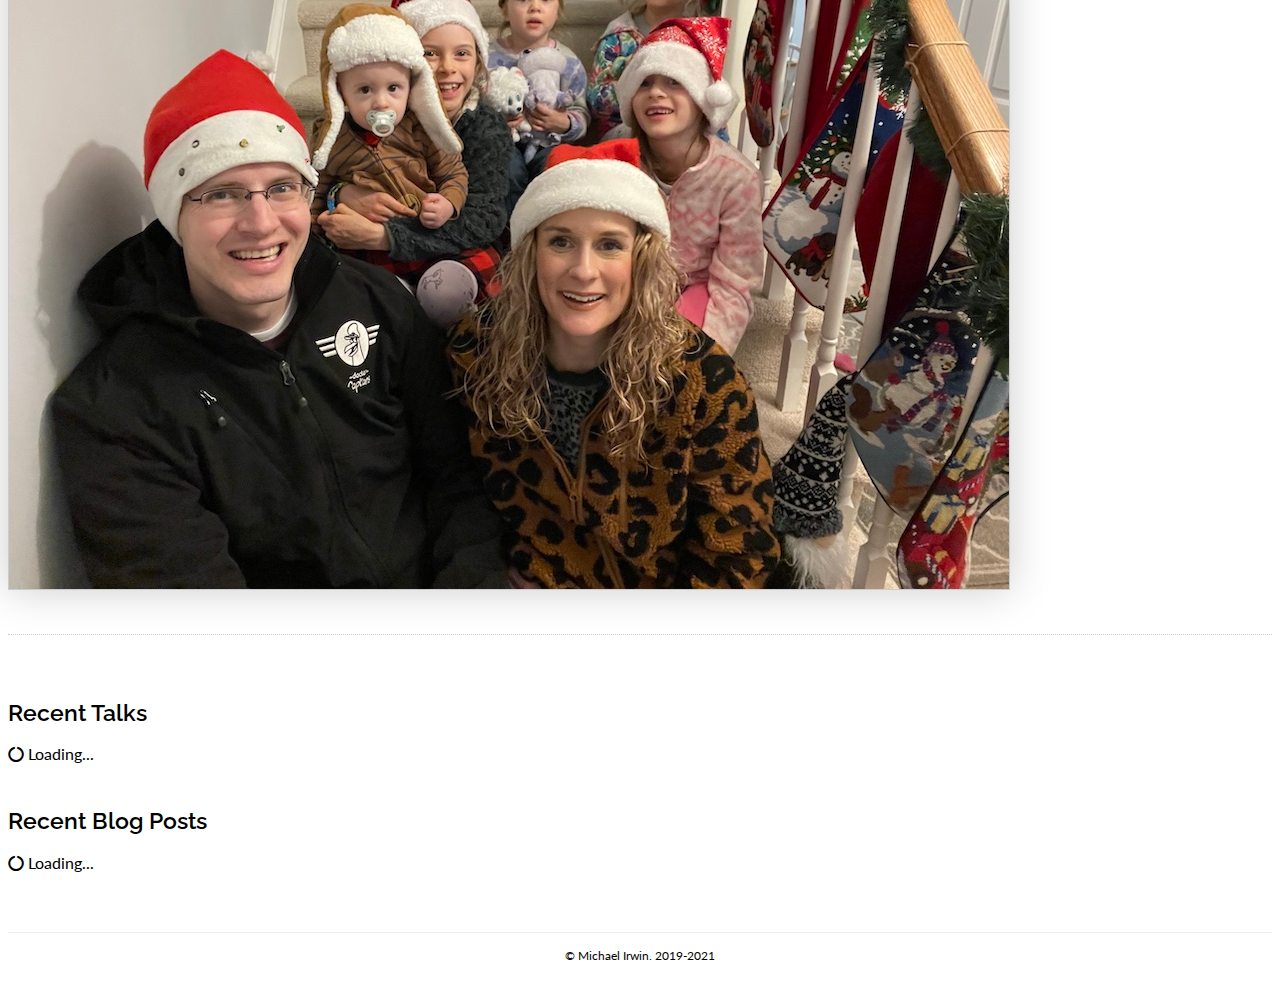
==== commit 7a0769aa: "Add a "What interests me" section" ====
--- a/index.html
+++ b/index.html
@@ -25,6 +25,24 @@
       </div>
       <div class="col-md-6">
         <img src="/images/headshot-transparent.png" alt="Headshot of Michael Irwin" class="img-fluid" />
+      </div>
+    </div>
+  </div>
+</section>
+
+<section>
+  <div class="container">
+    <div class="row align-items-center">
+      <div class="col-md-8">
+        <h2>What interests me...</h2>
+        <p>I have always been interested in HCI (Human-Computer Interaction). While a lot of HCI research focuses on end users, I like to focus on using new advancements to lower barriers of entry to modern practices (DevOps, cloud, containers, etc.). How can we bring these benefits to more teams?</p>
+        <p>I strive to identify new abstractions, tools, and training methods to make these hard problems more approachable. In many cases, this means raising the abstraction layer and simply hiding much of the complexity.</p>
+        <p>I'm most happy when I'm learning, challenging myself, and helping others be more productive and better able to focus on the things they want to do.</p>
+      </div>
+
+      <div class="col-md-4 text-center">
+        <img src="/images/horse-jump.png" class="img-fluid img-shadow" alt="Horse jumping incredibly high over an almost non-existent barrier" />
+        <p class="text-muted mb-0"><small><em>Source: <a href="https://www.youtube.com/watch?v=fab9UCt4Ncs">YouTube/BraunFamily</a></em></small></p>
       </div>
     </div>
   </div>
@@ -97,7 +115,7 @@
       </div>
 
       <div class="col-md-4">
-        <img src="/images/family-photo-christmas-2021.jpg" class="img-fluid" id="family-photo" alt="Family photo taken Christmas 2021 on the stairs before a cookie drop-off run" />
+        <img src="/images/family-photo-christmas-2021.jpg" class="img-fluid img-shadow" id="family-photo" alt="Family photo taken Christmas 2021 on the stairs before a cookie drop-off run" />
       </div>
     </div>
   </div>
--- a/css/site.css
+++ b/css/site.css
@@ -166,16 +166,6 @@
   padding-top: 65px;
 }
 
-#family-photo {
-  box-shadow: 0px 0px 2em #ccc;
-  border: 1px solid #ccc;
-  transition: .2s ease-in;
-}
-
-#family-photo:hover {
-  box-shadow: 0px 0px 2em #aaa;
-}
-
 .grid-divider {
   overflow-x: hidden;
   position: relative;
@@ -259,4 +249,14 @@
 }
 .post-listing .metadata {
   font-size: .8em;
-}+}
+
+.img-shadow {
+  box-shadow: 0px 0px 2em #ccc;
+  border: 1px solid #ccc;
+  transition: .2s ease-in;
+}
+
+.img-shadow:hover {
+  box-shadow: 0px 0px 2em #aaa;
+}
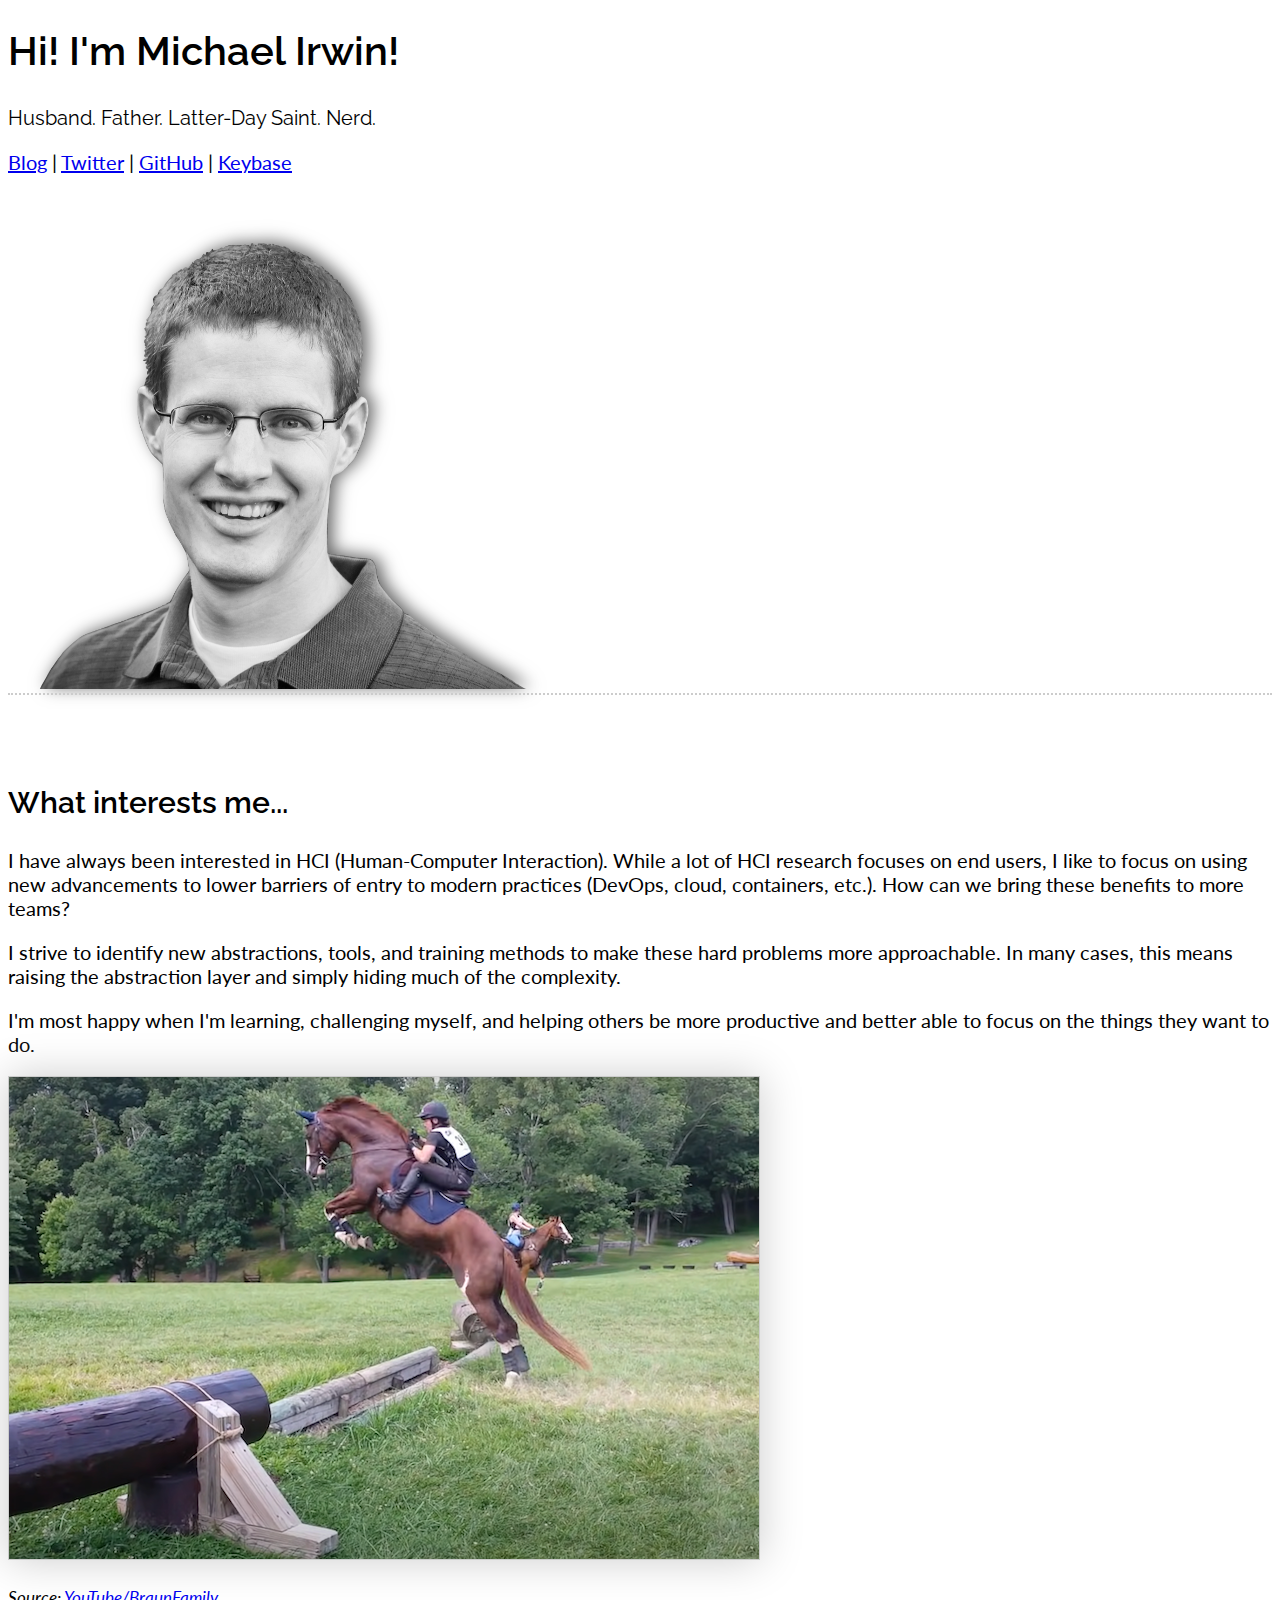
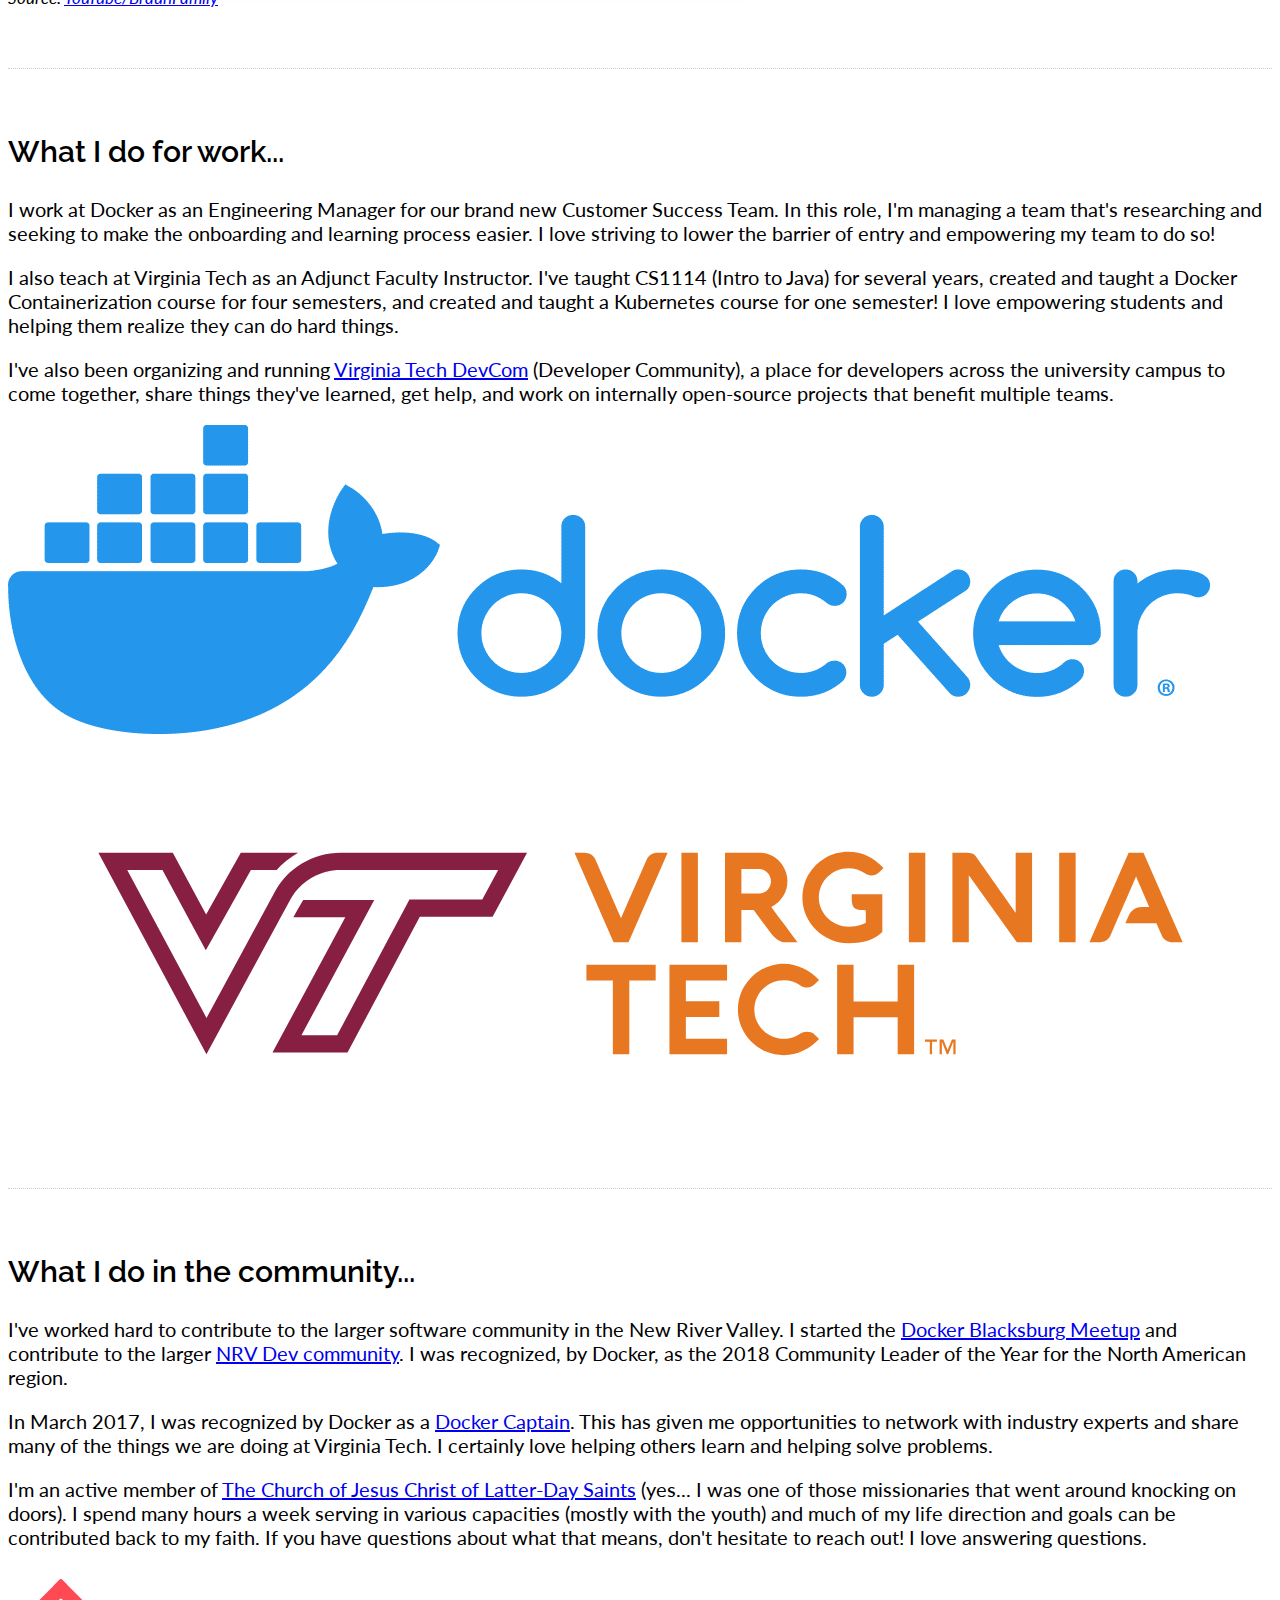
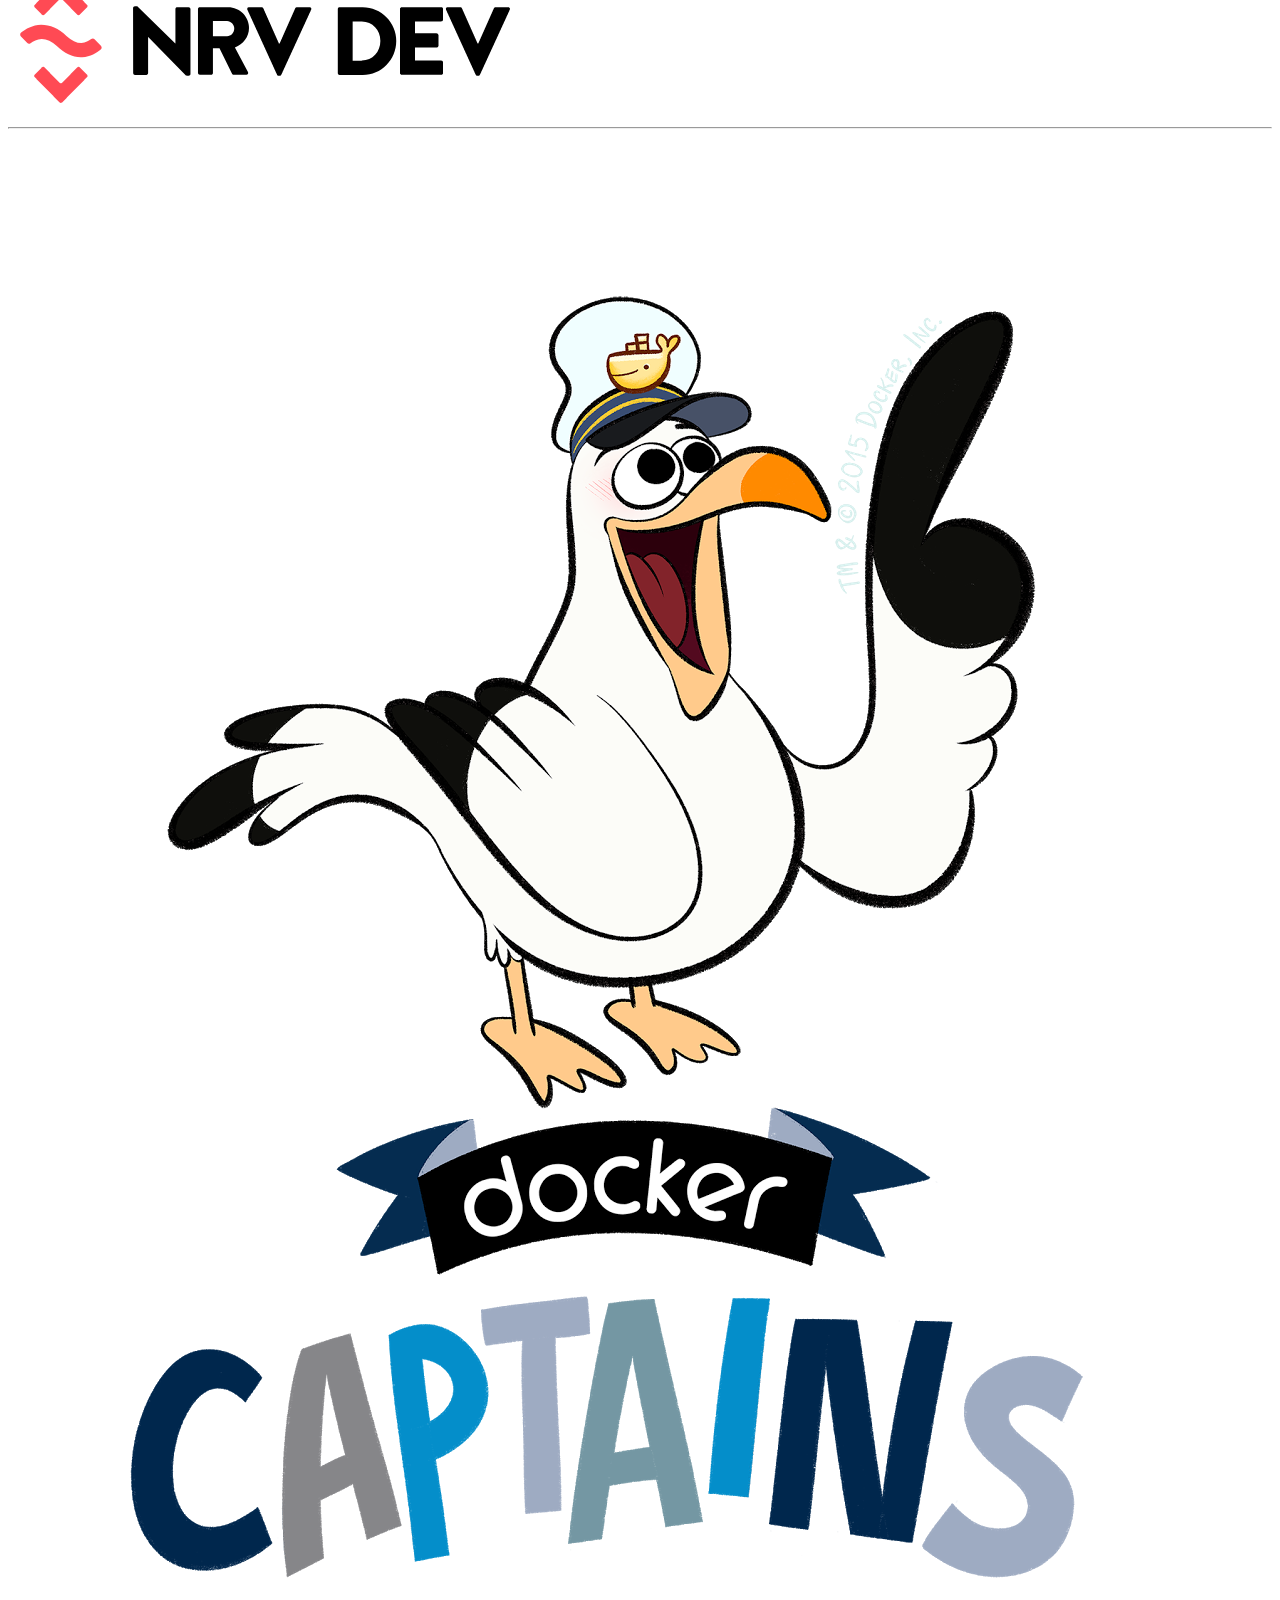
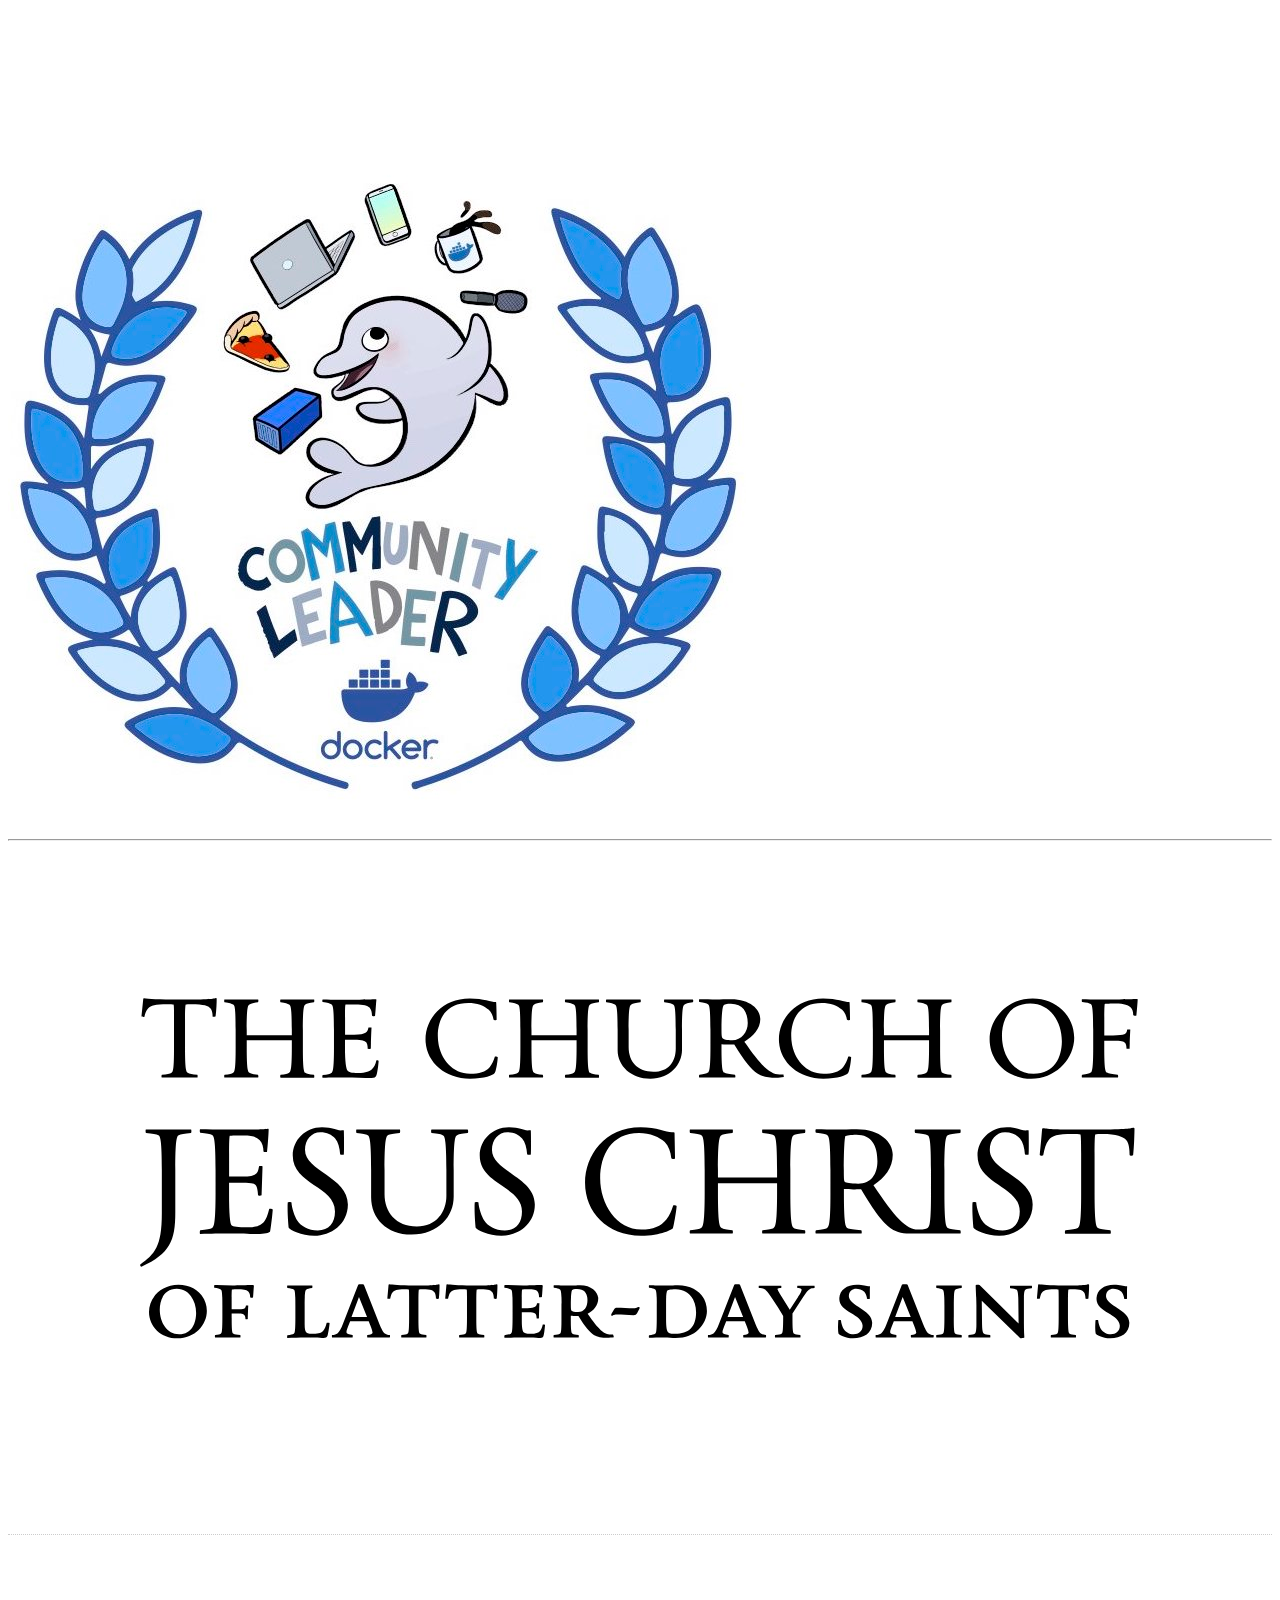
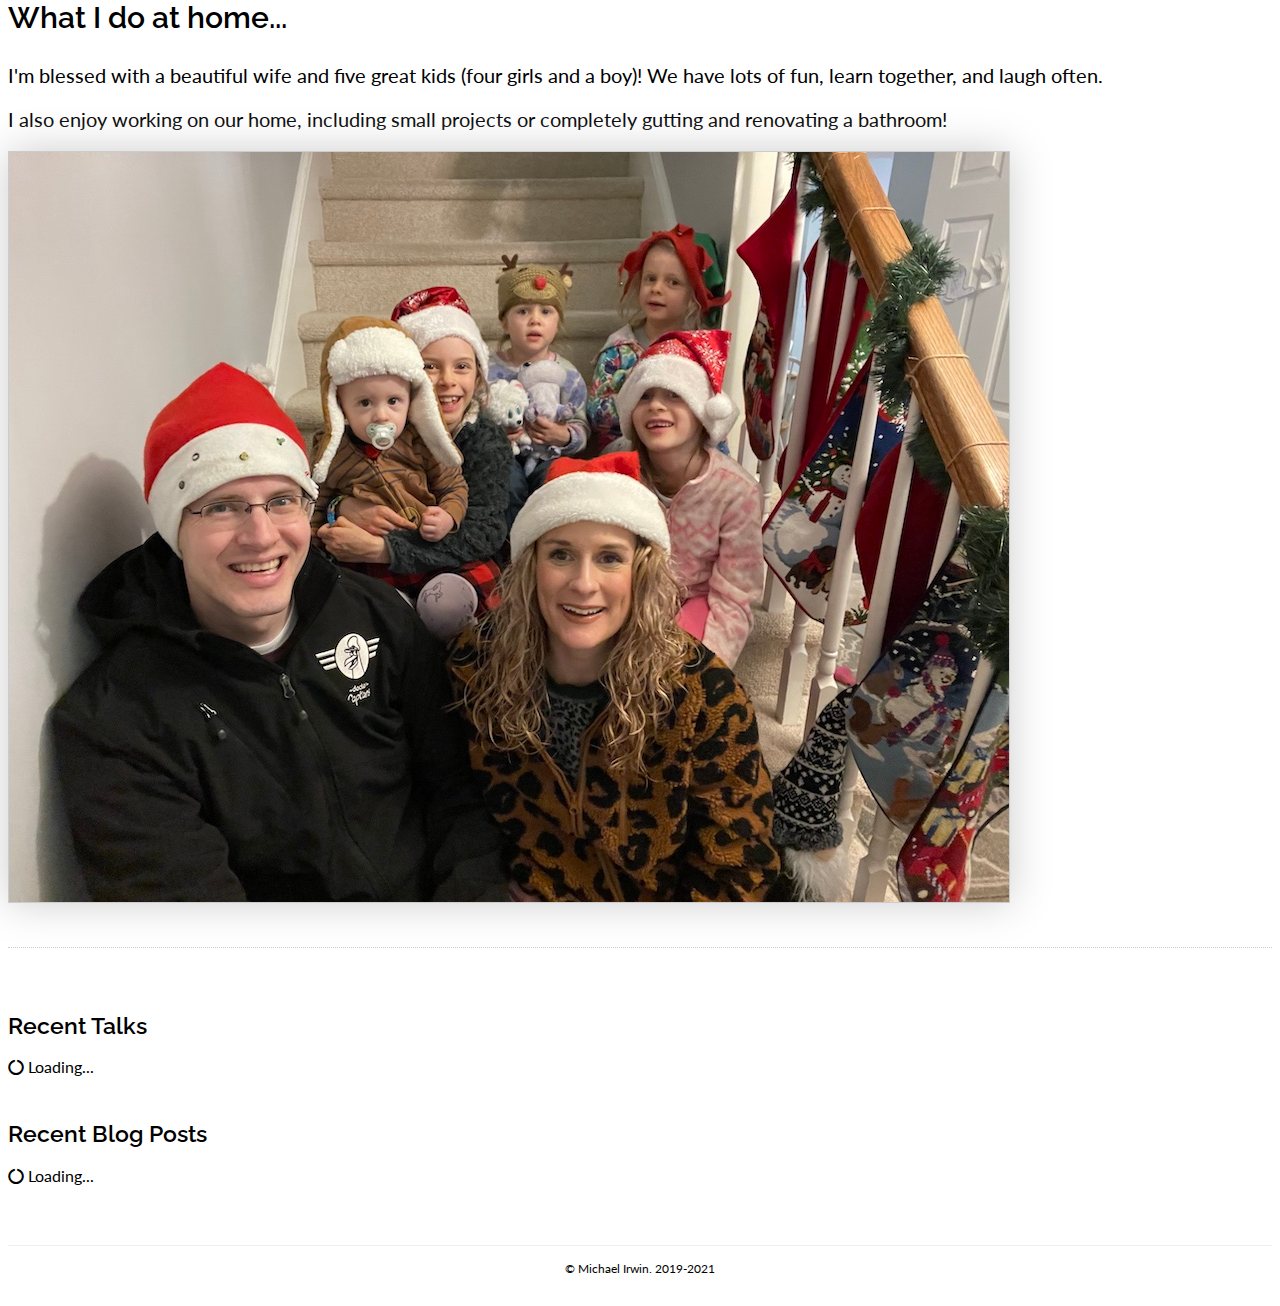
==== commit 2bb958fc: "Update website with new job!" ====
--- a/index.html
+++ b/index.html
@@ -53,12 +53,14 @@
     <div class="row align-items-center">
       <div class="col-md-8">
         <h2>What I do for work...</h2>
-        <p>I work for Virginia Tech (Go Hokies!) in our CTO's office. I'm an architect currently working on building a common platform for teams to build, deploy, configure, and monitor their apps (<a href="https://platform.it.vt.edu">learn more about it here</a>). I play with containers, public cloud, and more! I work hard to help VT's IT #BeBetter.</p>
-        <p>I also teach on campus as an Adjunct Faculty Instructor. I've taught CS1114 (Intro to Java) for several years, created and taught a Docker Containerization course for three semesters, and created and taught a Kubernetes course for one semester! I love empowering students and helping them realize they can do hard things.</p>
+        <p>I work at Docker as an Engineering Manager for our brand new Customer Success Team. In this role, I'm managing a team that's researching and seeking to make the onboarding and learning process easier. I love striving to lower the barrier of entry and empowering my team to do so!</p>
+        <p>I also teach at Virginia Tech as an Adjunct Faculty Instructor. I've taught CS1114 (Intro to Java) for several years, created and taught a Docker Containerization course for four semesters, and created and taught a Kubernetes course for one semester! I love empowering students and helping them realize they can do hard things.</p>
         <p>I've also been organizing and running <a href="https://devcom.vt.edu">Virginia Tech DevCom</a> (Developer Community), a place for developers across the university campus to come together, share things they've learned, get help, and work on internally open-source projects that benefit multiple teams.</p>
       </div>
 
       <div class="col-md-4">
+        <img src="/images/docker-logo.png" class="img-fluid" />
+        <br /><br />
         <img src="/images/vt-logo.svg" class="img-fluid" />
       </div>
     </div>
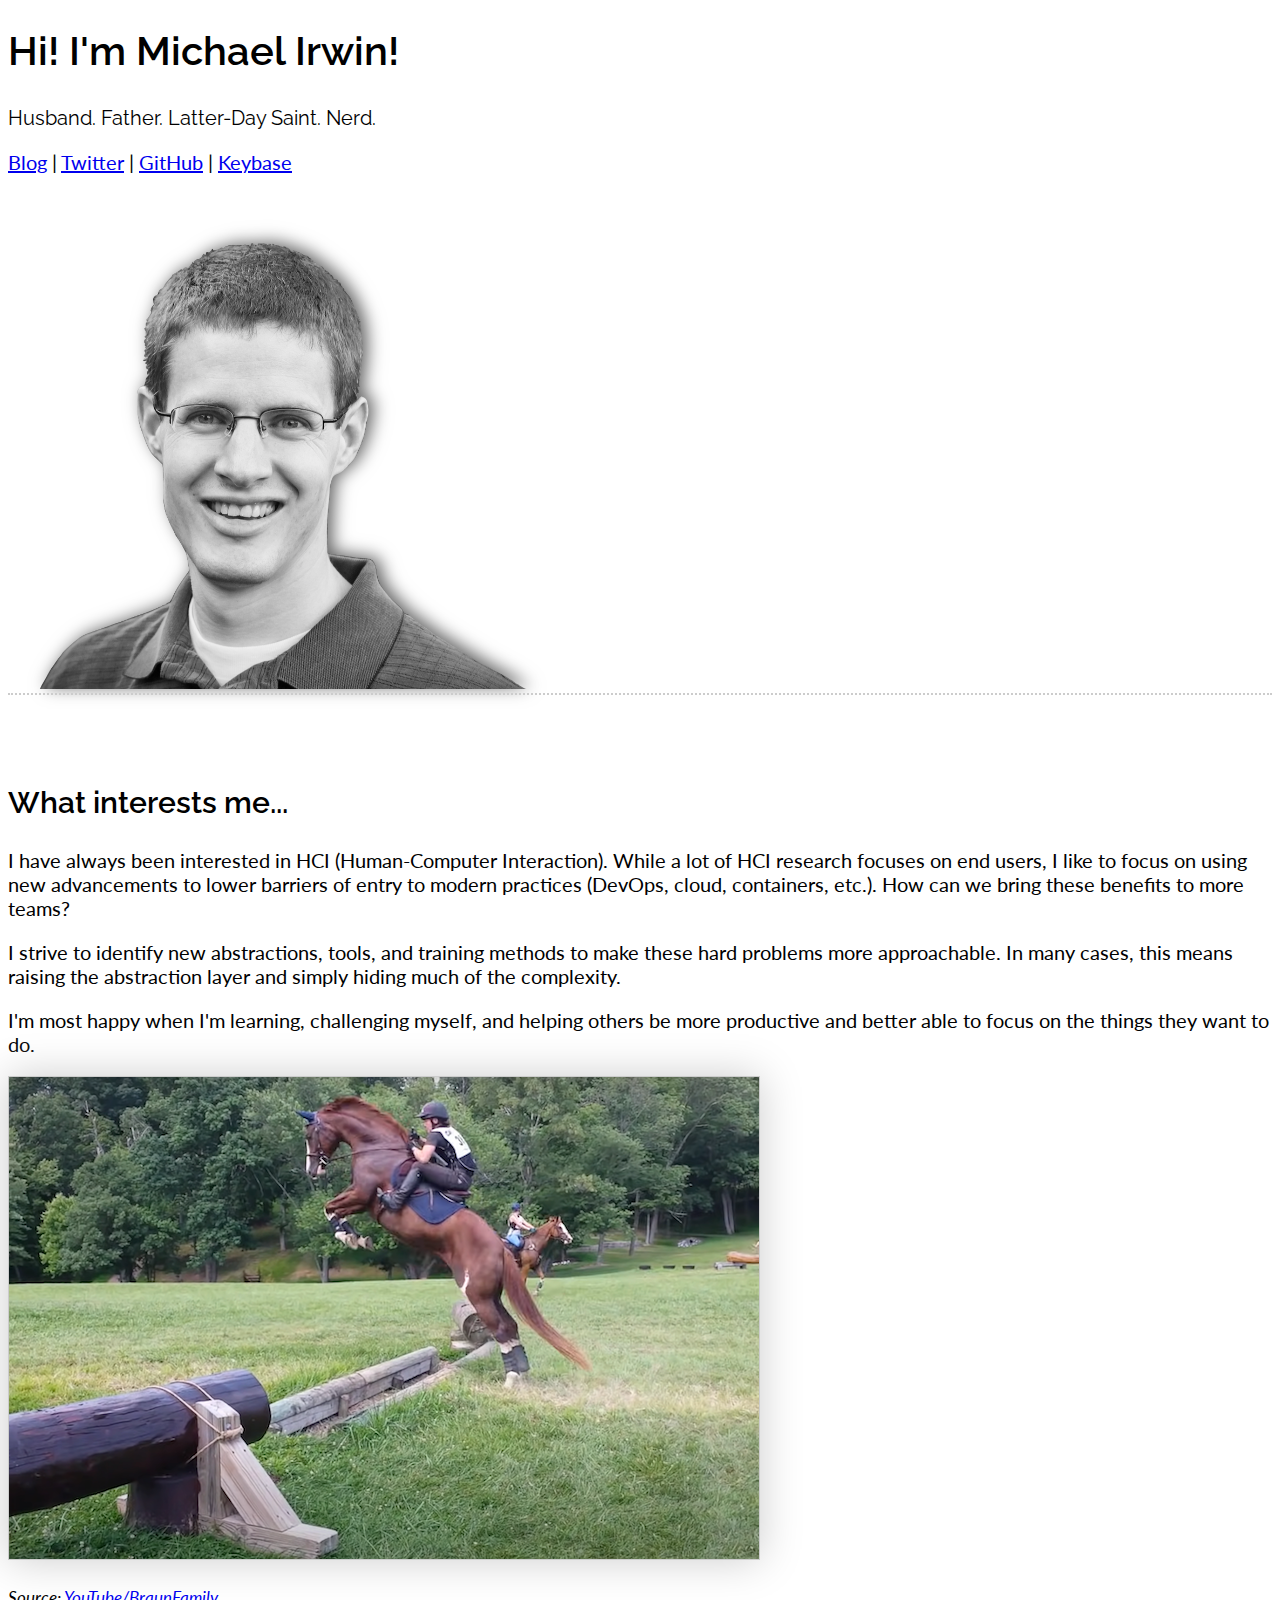
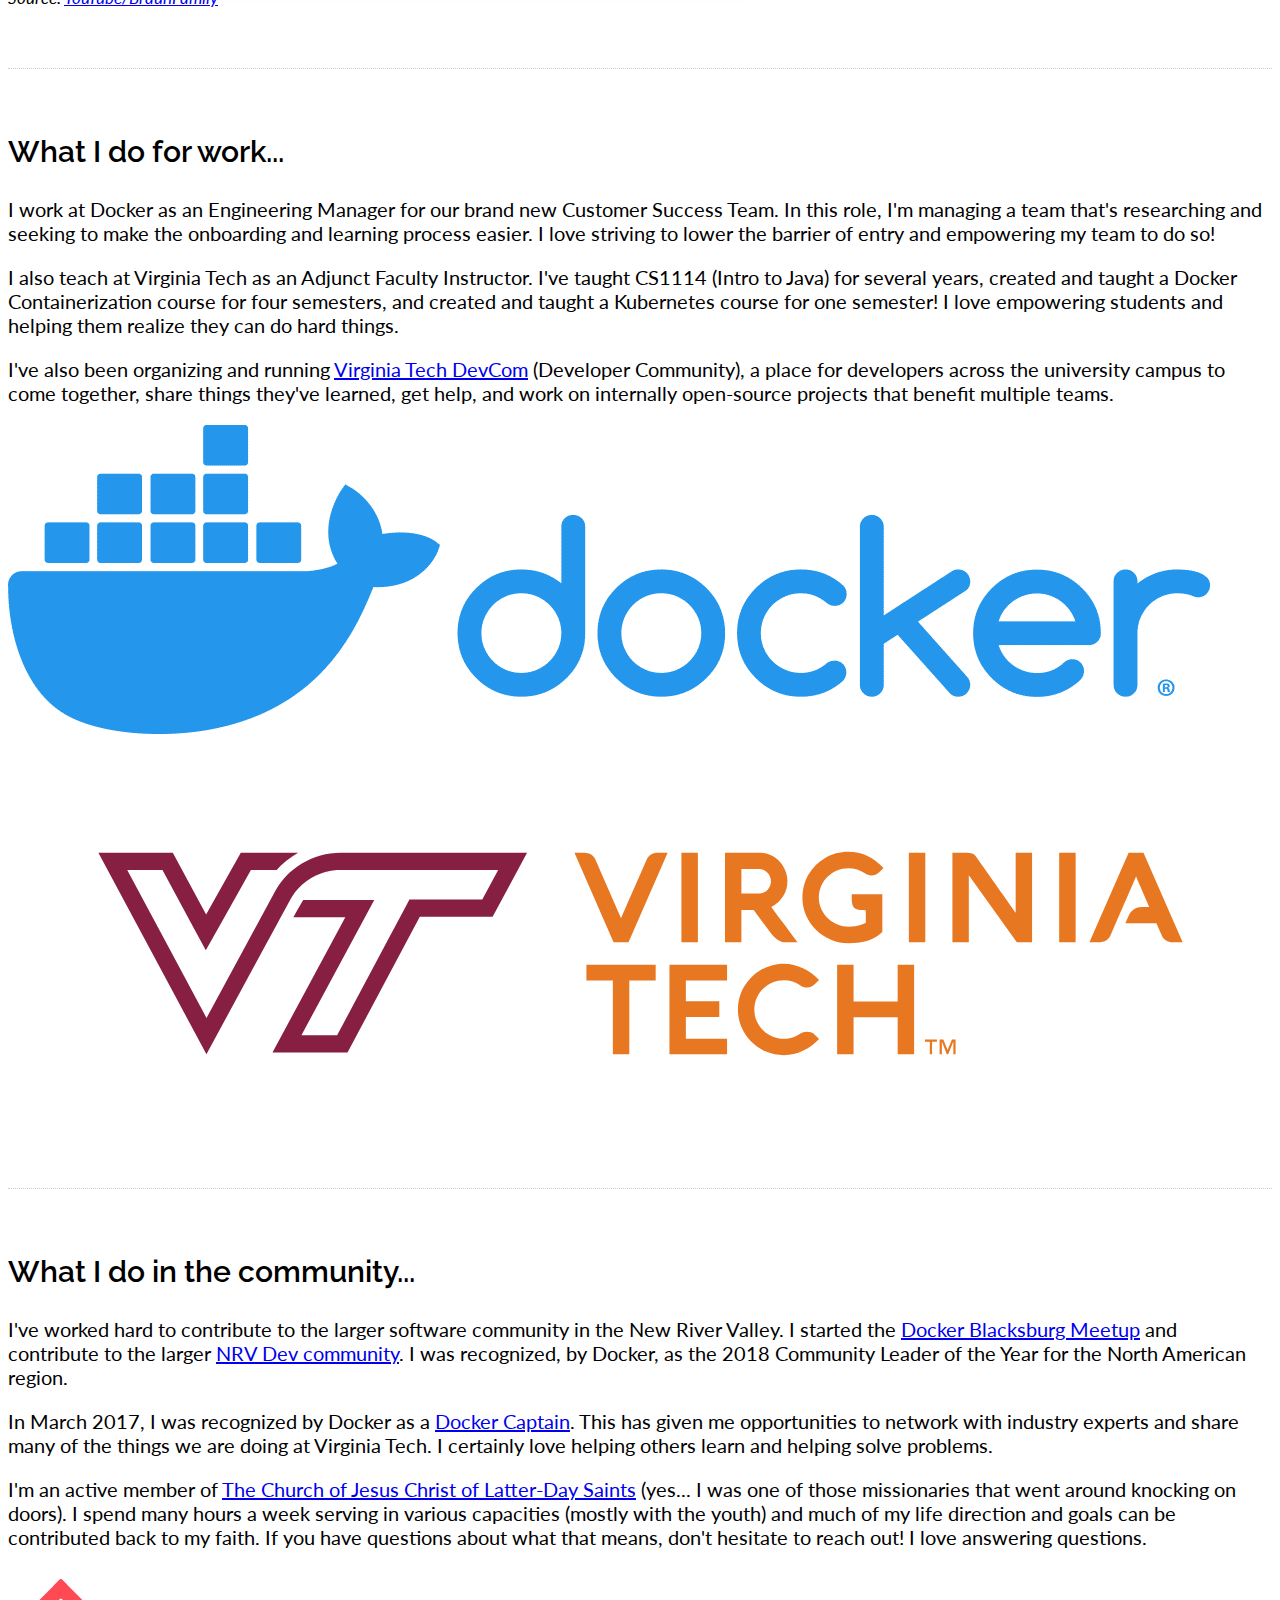
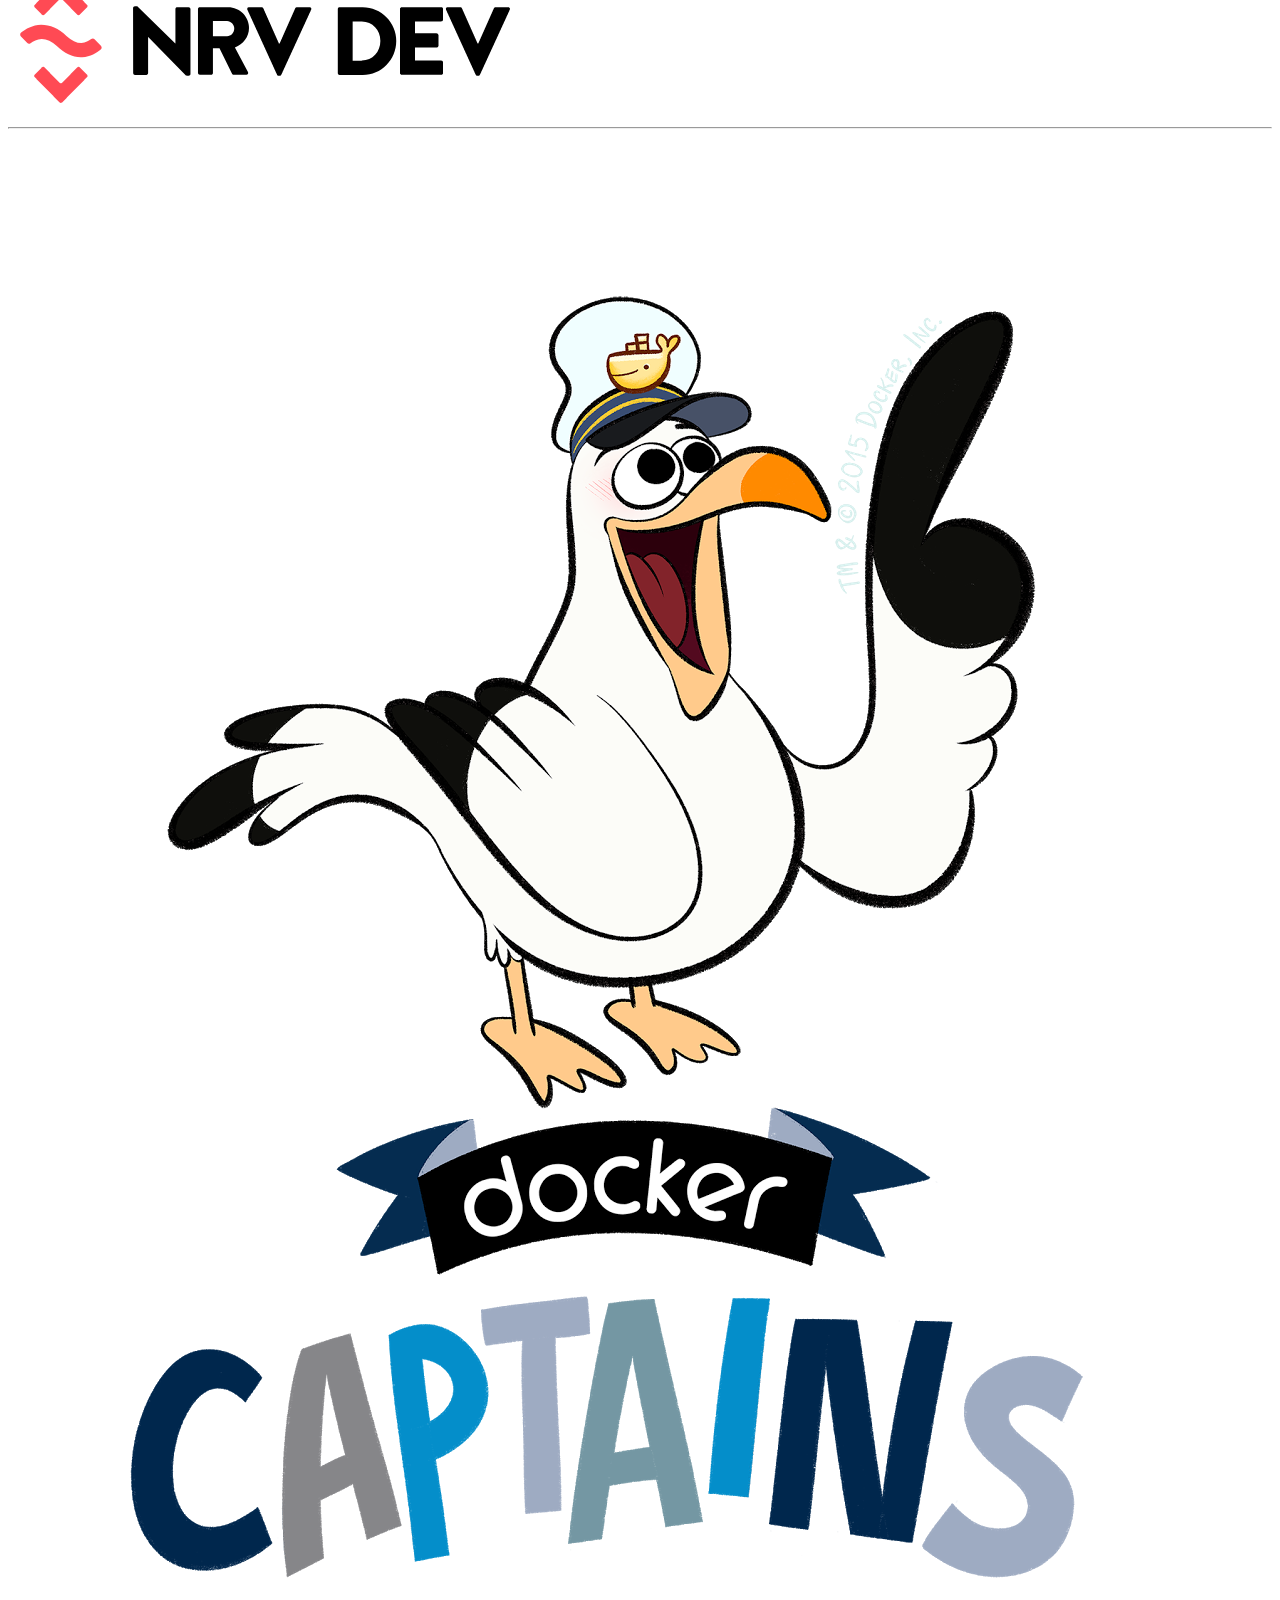
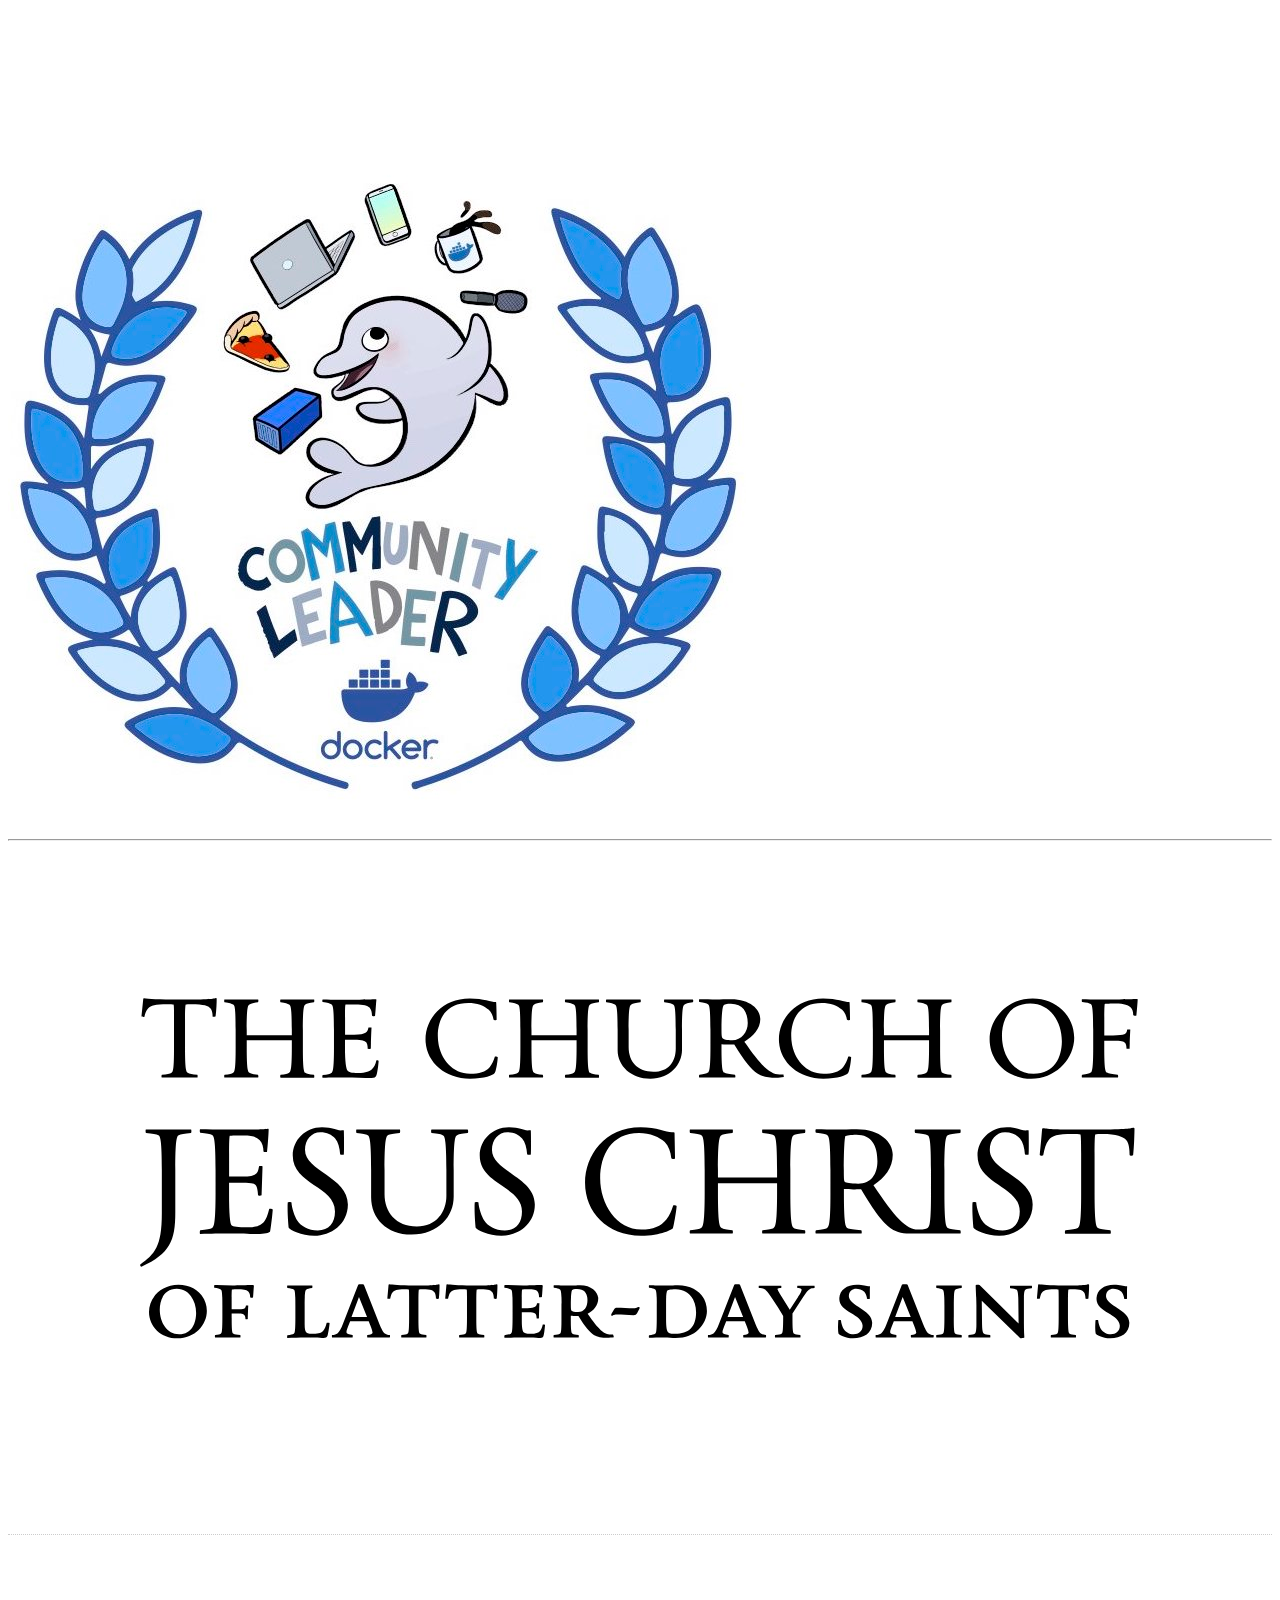
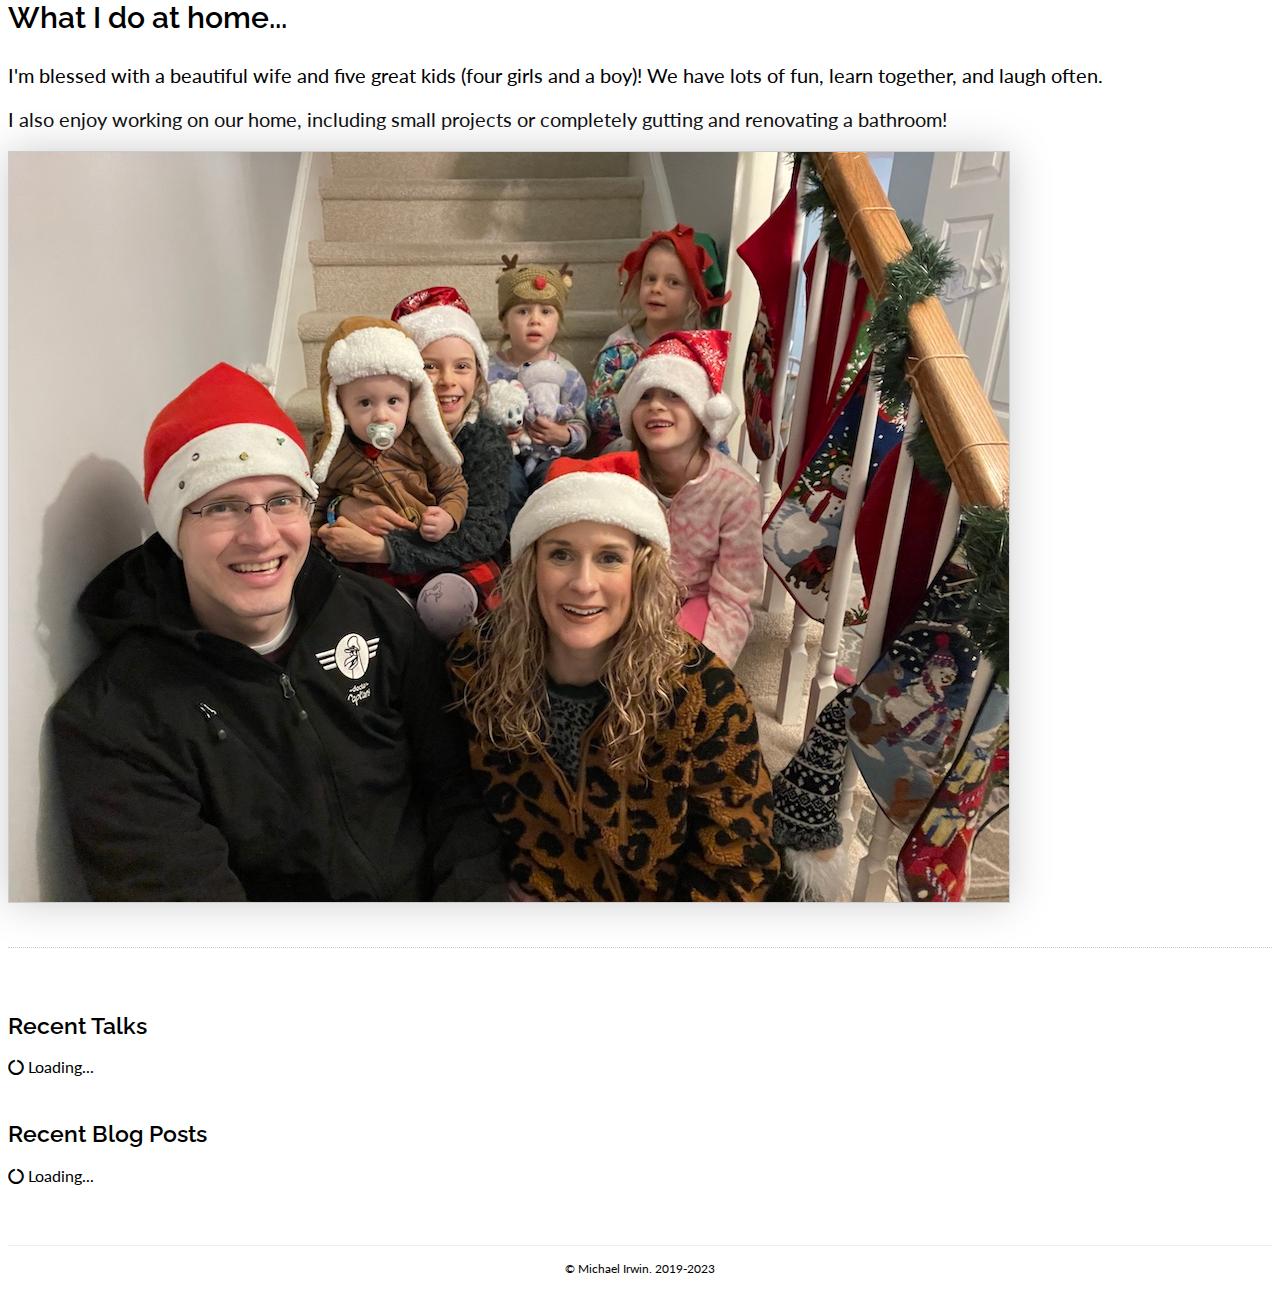
==== commit 32b5657b: "Update footer date to current year" ====
--- a/index.html
+++ b/index.html
@@ -145,7 +145,7 @@
 
 <footer>
   <div class="container">
-    &copy; Michael Irwin. 2019-2021
+    &copy; Michael Irwin. 2019-2023
   </div>
 </footer>
 
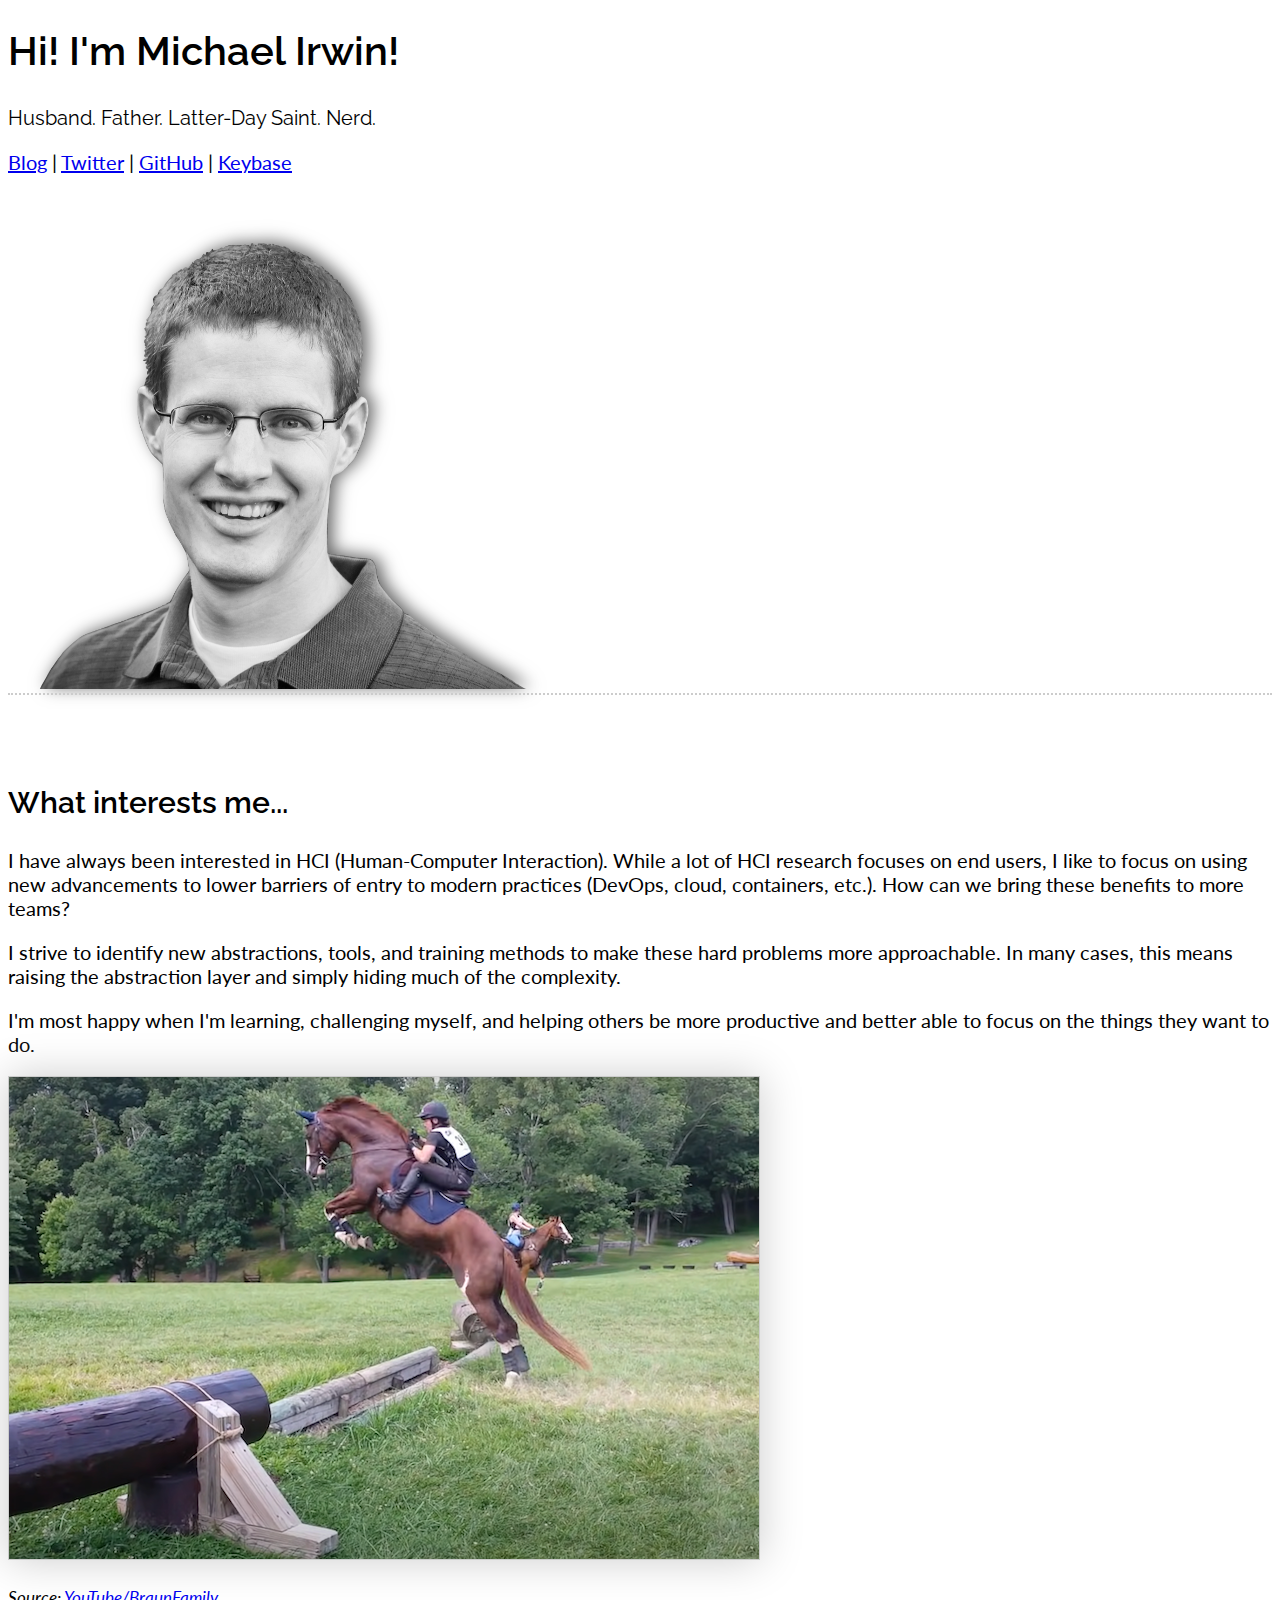
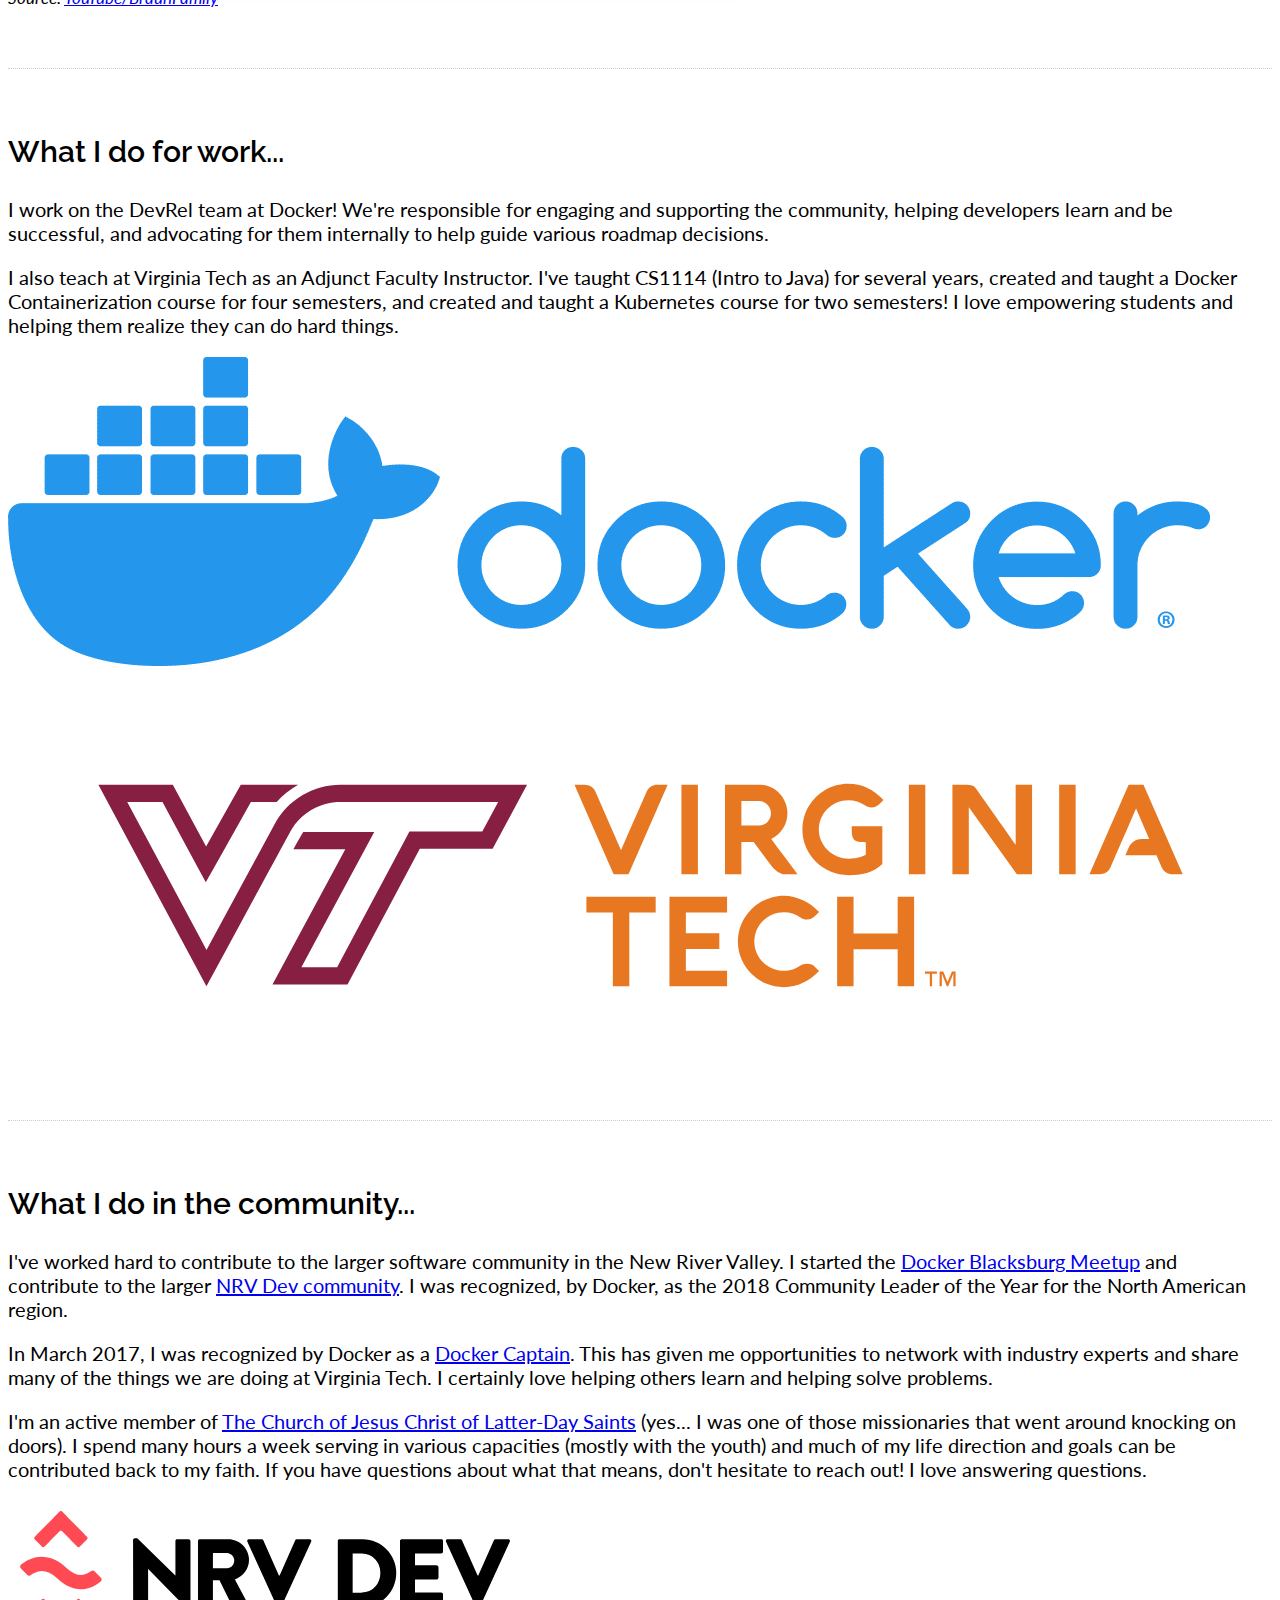
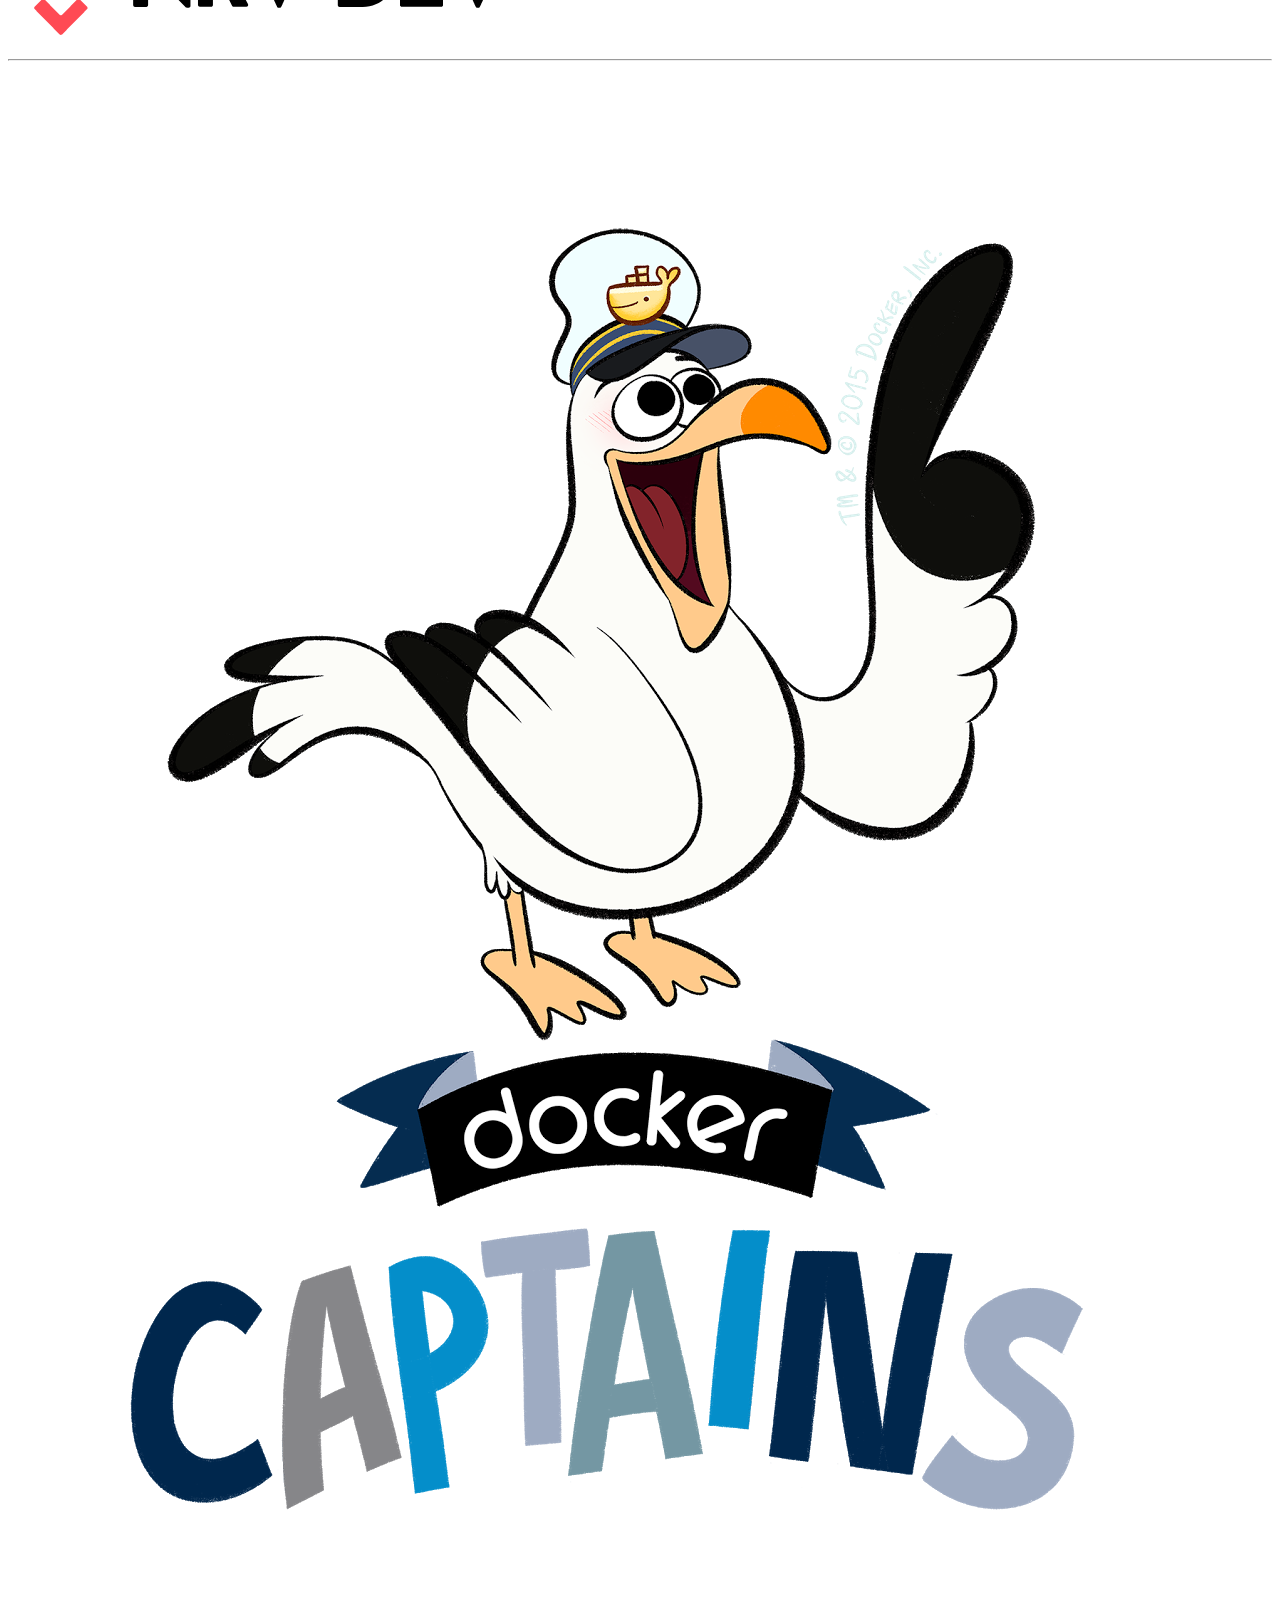
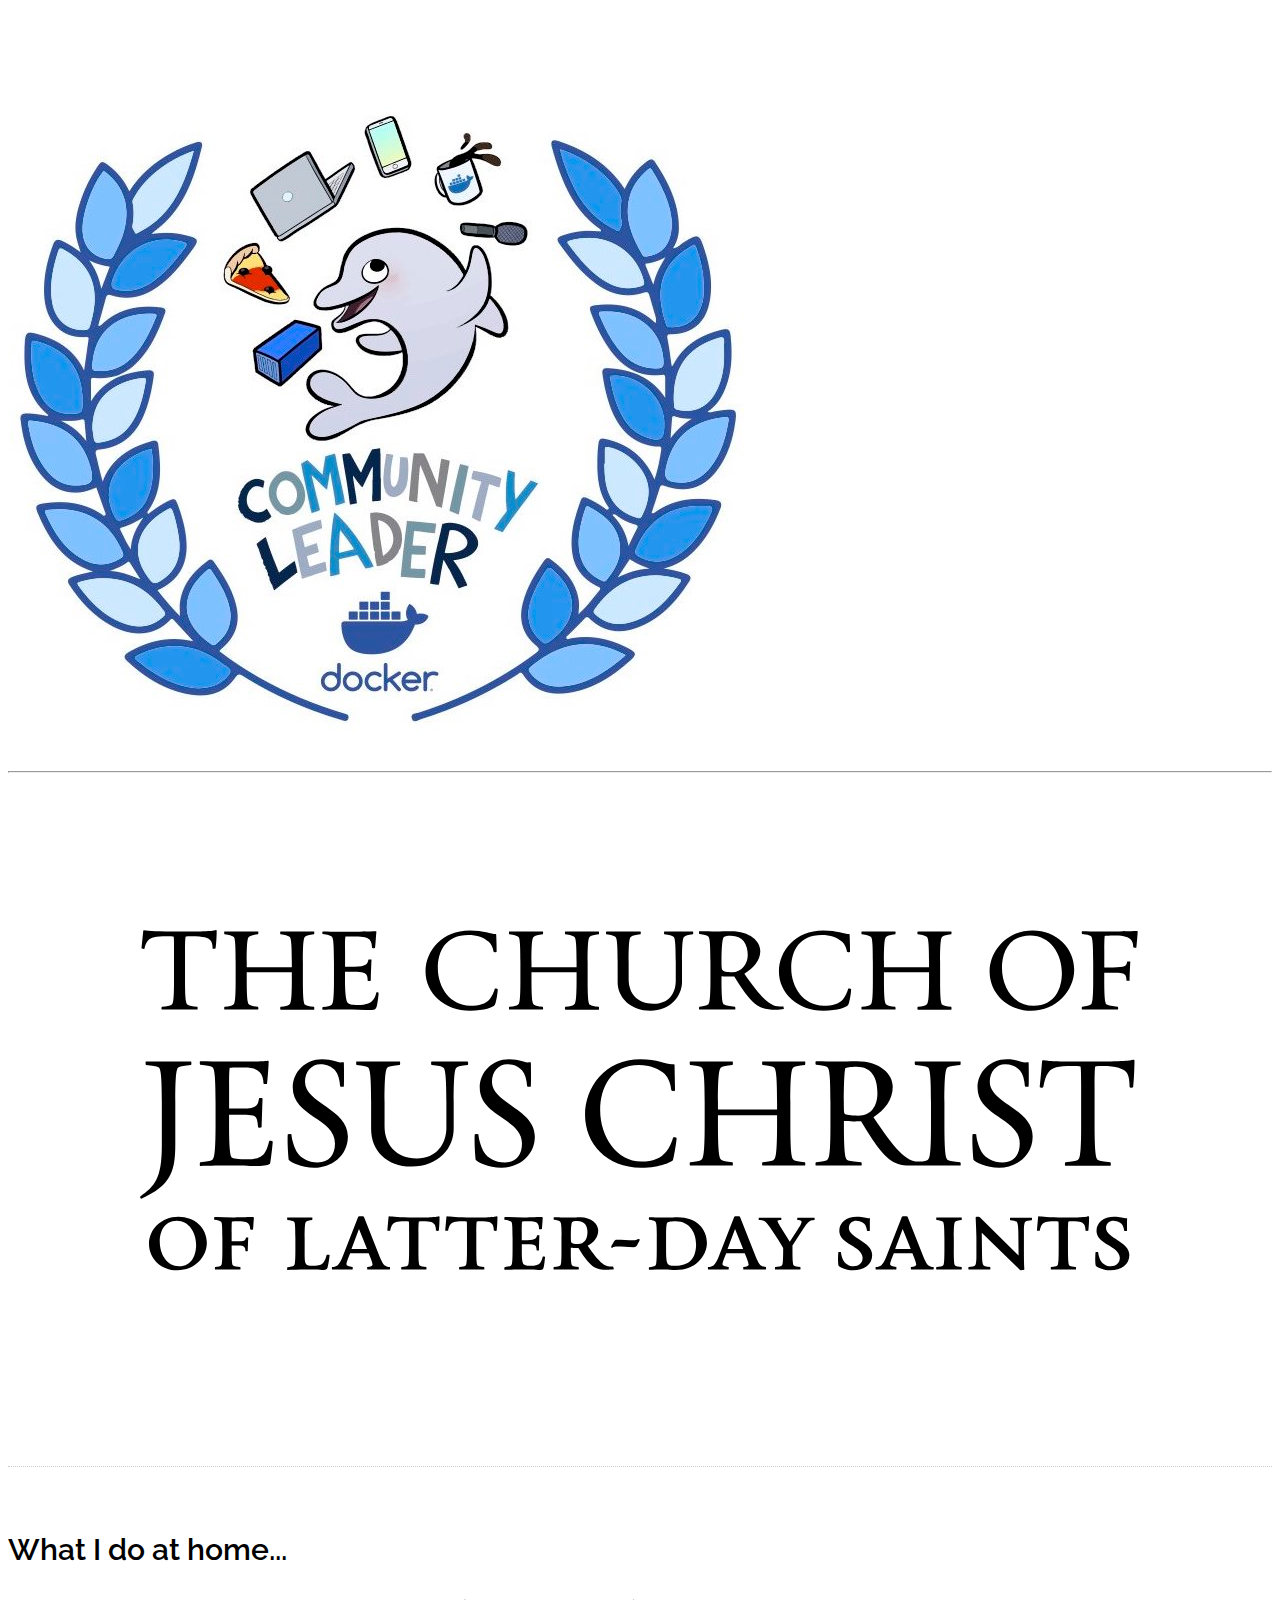
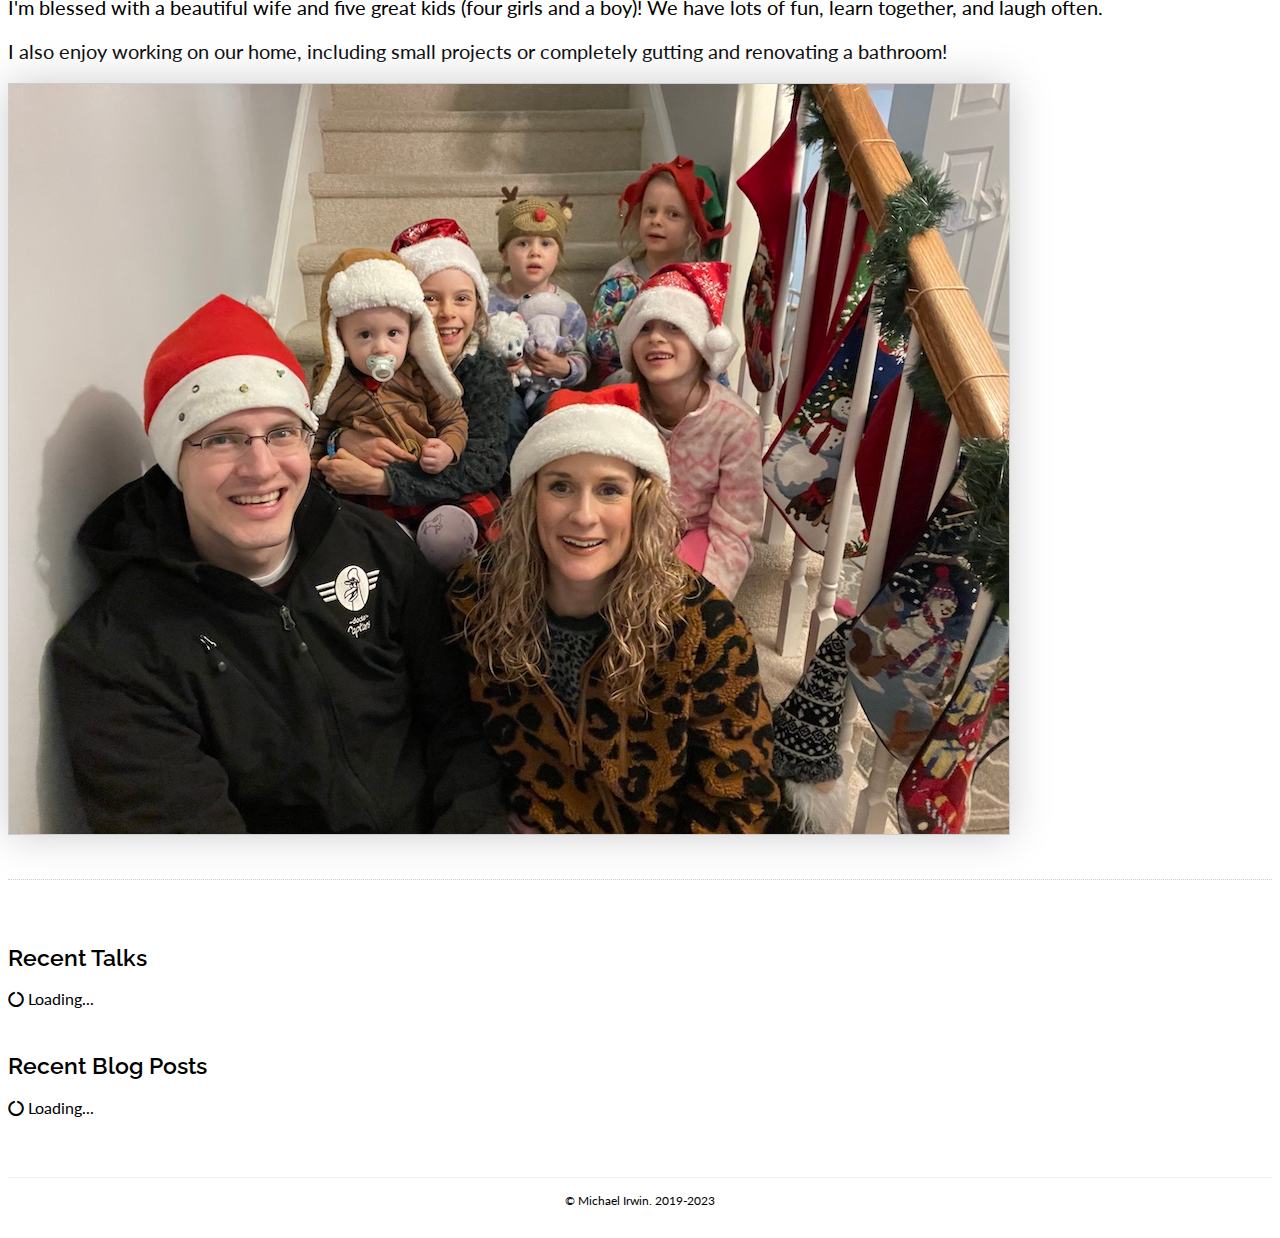
==== commit b7b09095: "Update work info and other updates" ====
--- a/index.html
+++ b/index.html
@@ -53,9 +53,8 @@
     <div class="row align-items-center">
       <div class="col-md-8">
         <h2>What I do for work...</h2>
-        <p>I work at Docker as an Engineering Manager for our brand new Customer Success Team. In this role, I'm managing a team that's researching and seeking to make the onboarding and learning process easier. I love striving to lower the barrier of entry and empowering my team to do so!</p>
-        <p>I also teach at Virginia Tech as an Adjunct Faculty Instructor. I've taught CS1114 (Intro to Java) for several years, created and taught a Docker Containerization course for four semesters, and created and taught a Kubernetes course for one semester! I love empowering students and helping them realize they can do hard things.</p>
-        <p>I've also been organizing and running <a href="https://devcom.vt.edu">Virginia Tech DevCom</a> (Developer Community), a place for developers across the university campus to come together, share things they've learned, get help, and work on internally open-source projects that benefit multiple teams.</p>
+        <p>I work on the DevRel team at Docker! We're responsible for engaging and supporting the community, helping developers learn and be successful, and advocating for them internally to help guide various roadmap decisions.</p>
+        <p>I also teach at Virginia Tech as an Adjunct Faculty Instructor. I've taught CS1114 (Intro to Java) for several years, created and taught a Docker Containerization course for four semesters, and created and taught a Kubernetes course for two semesters! I love empowering students and helping them realize they can do hard things.</p>
       </div>
 
       <div class="col-md-4">
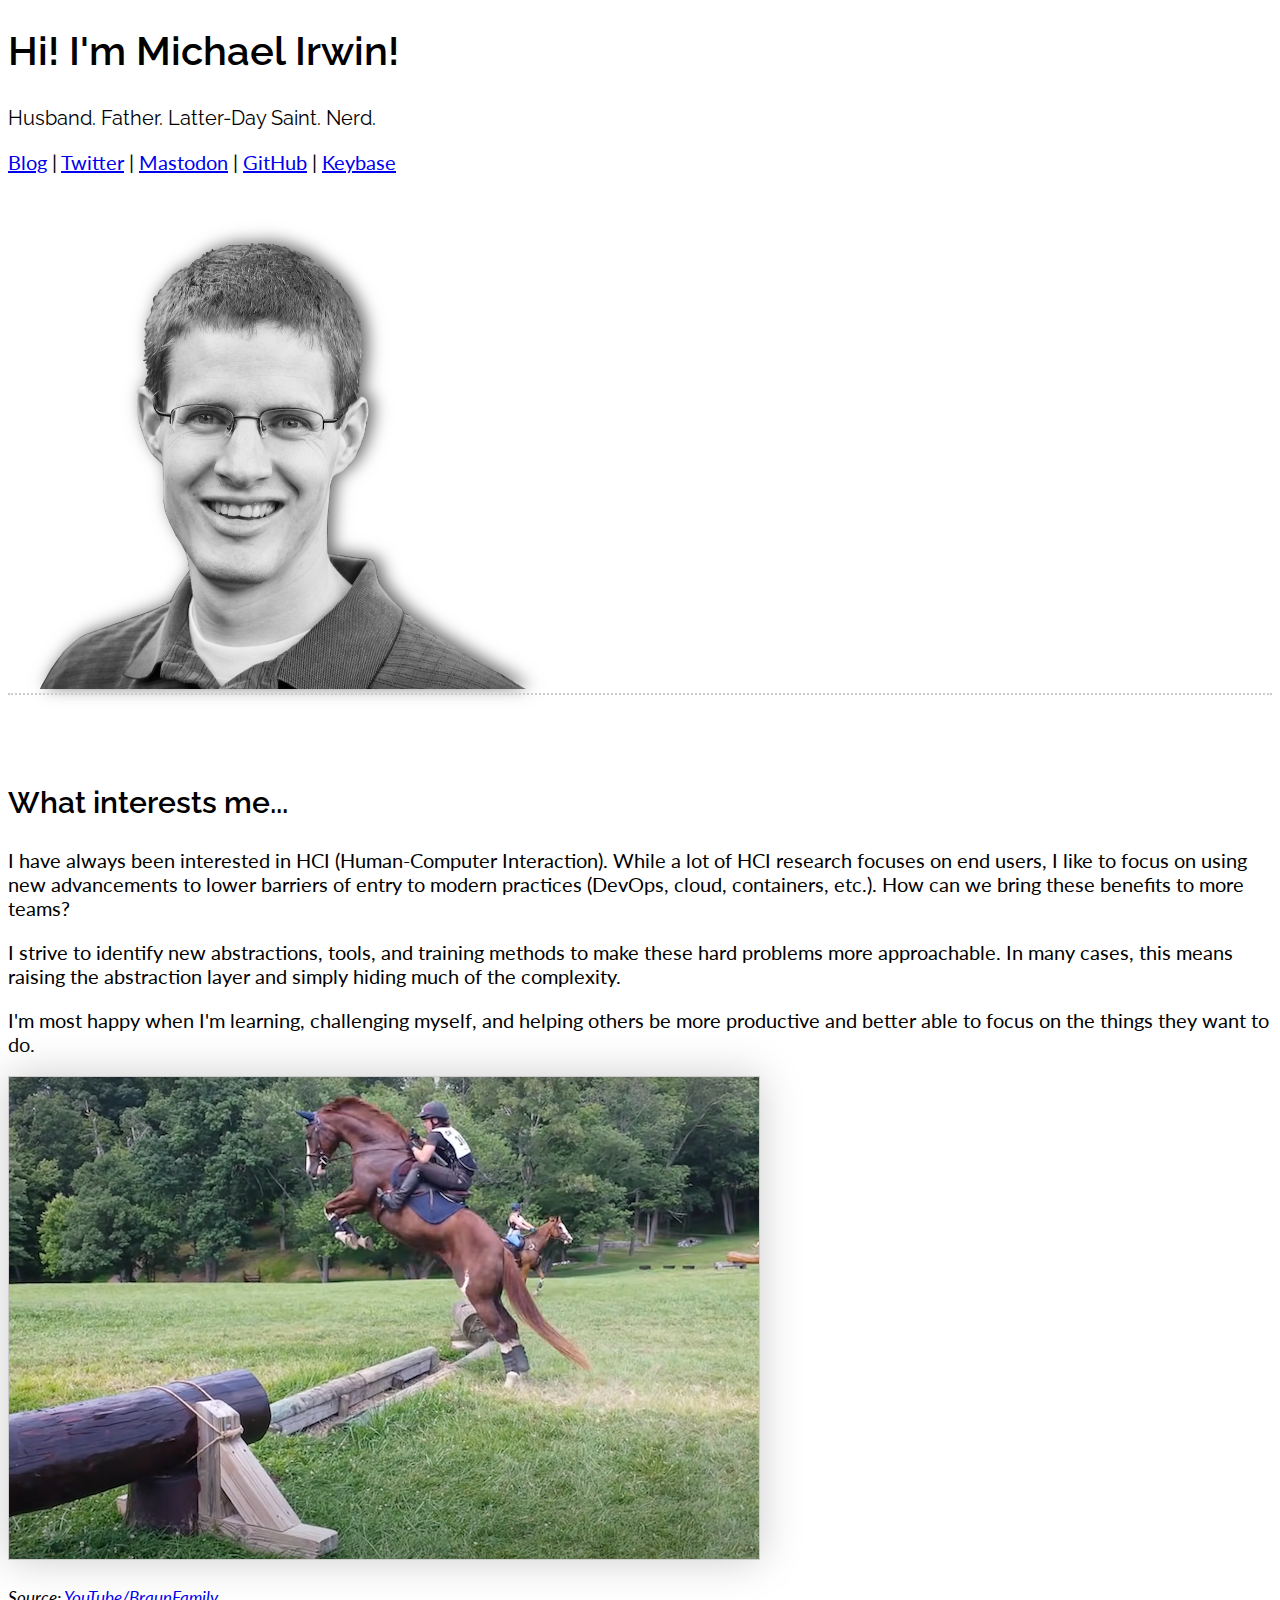
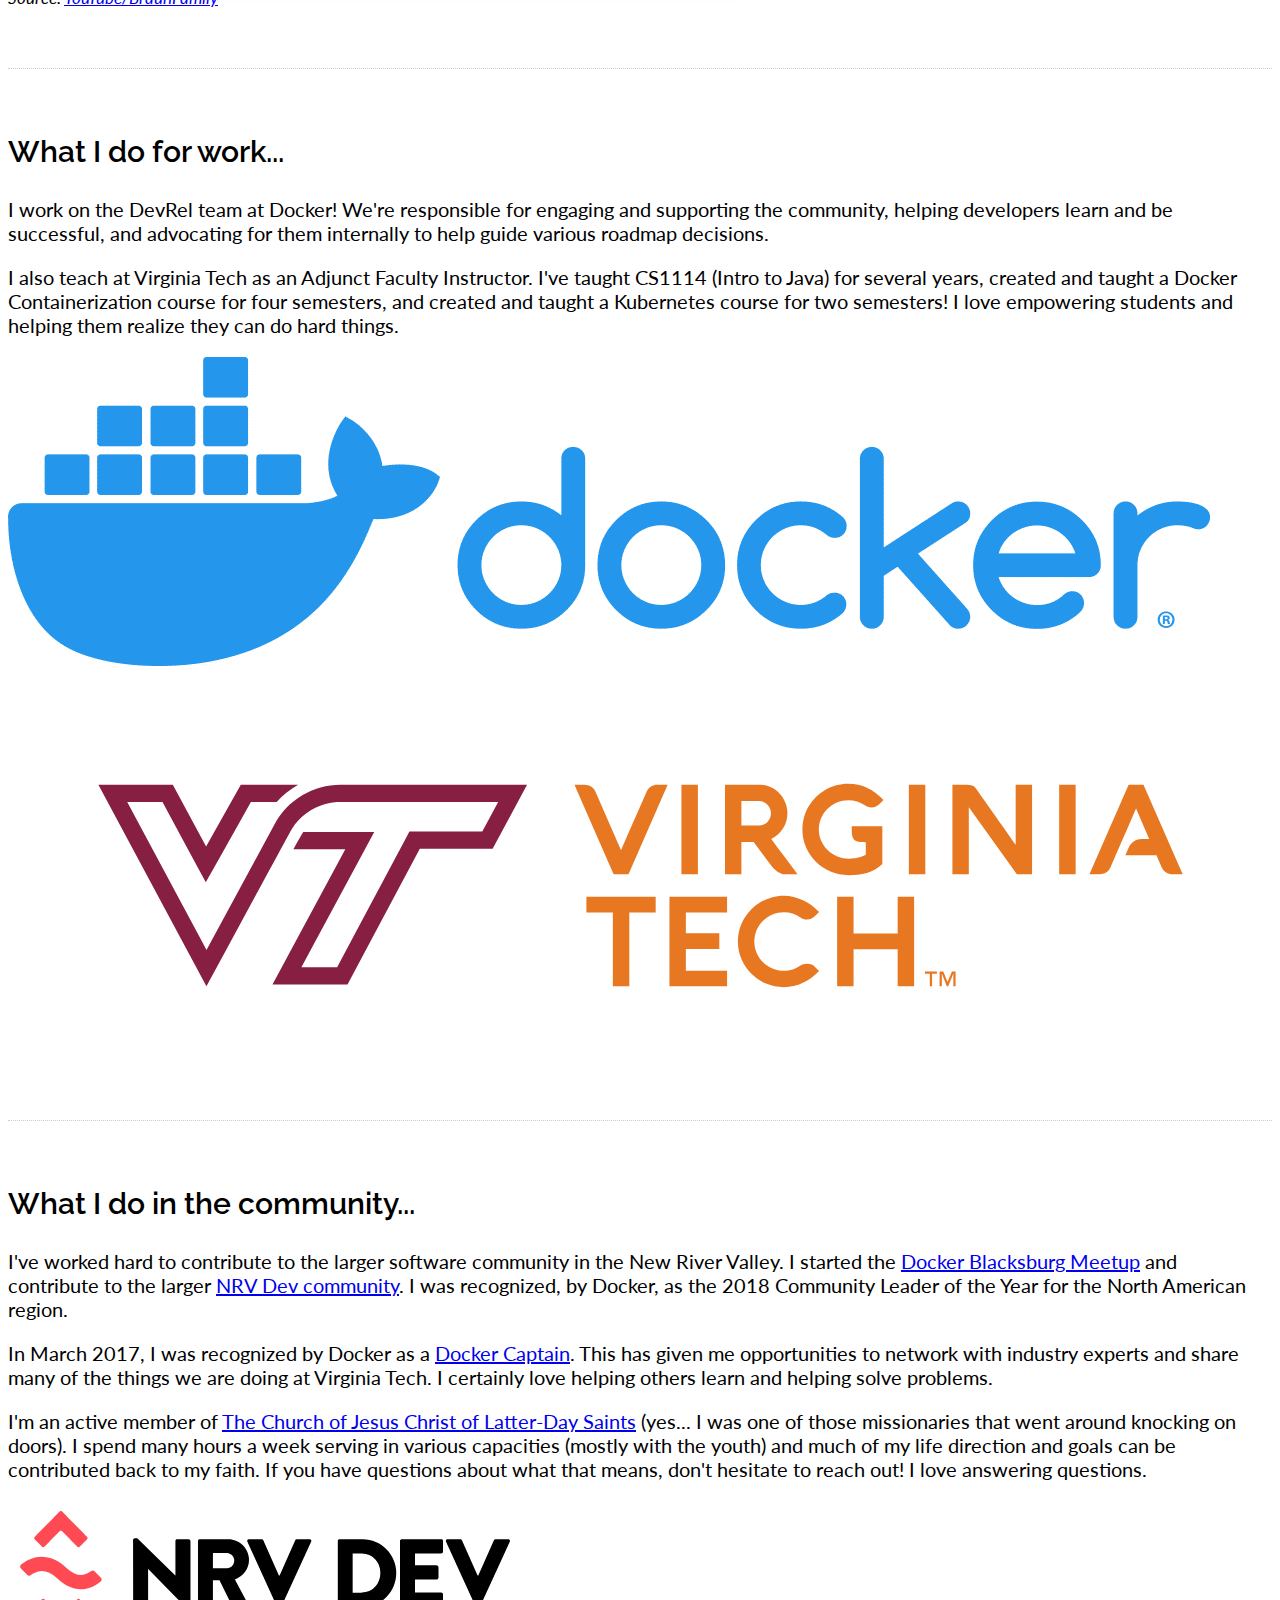
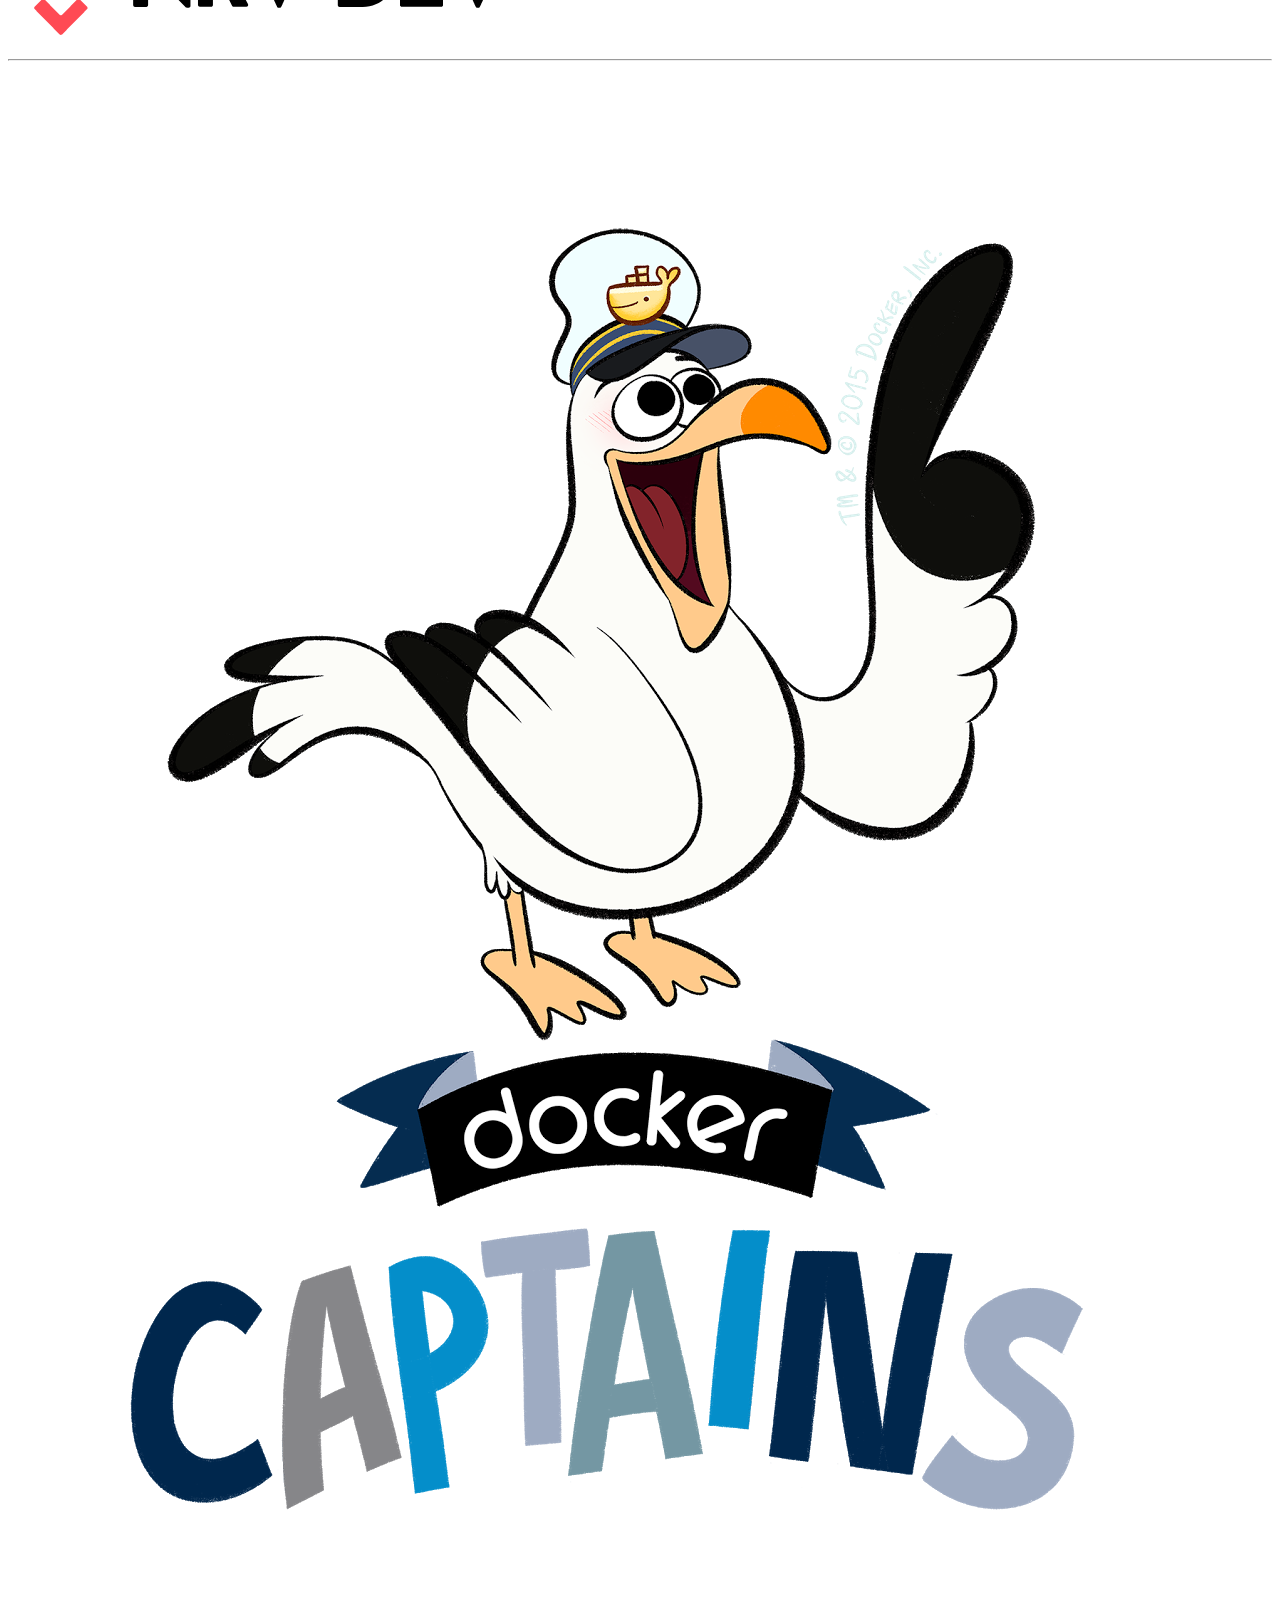
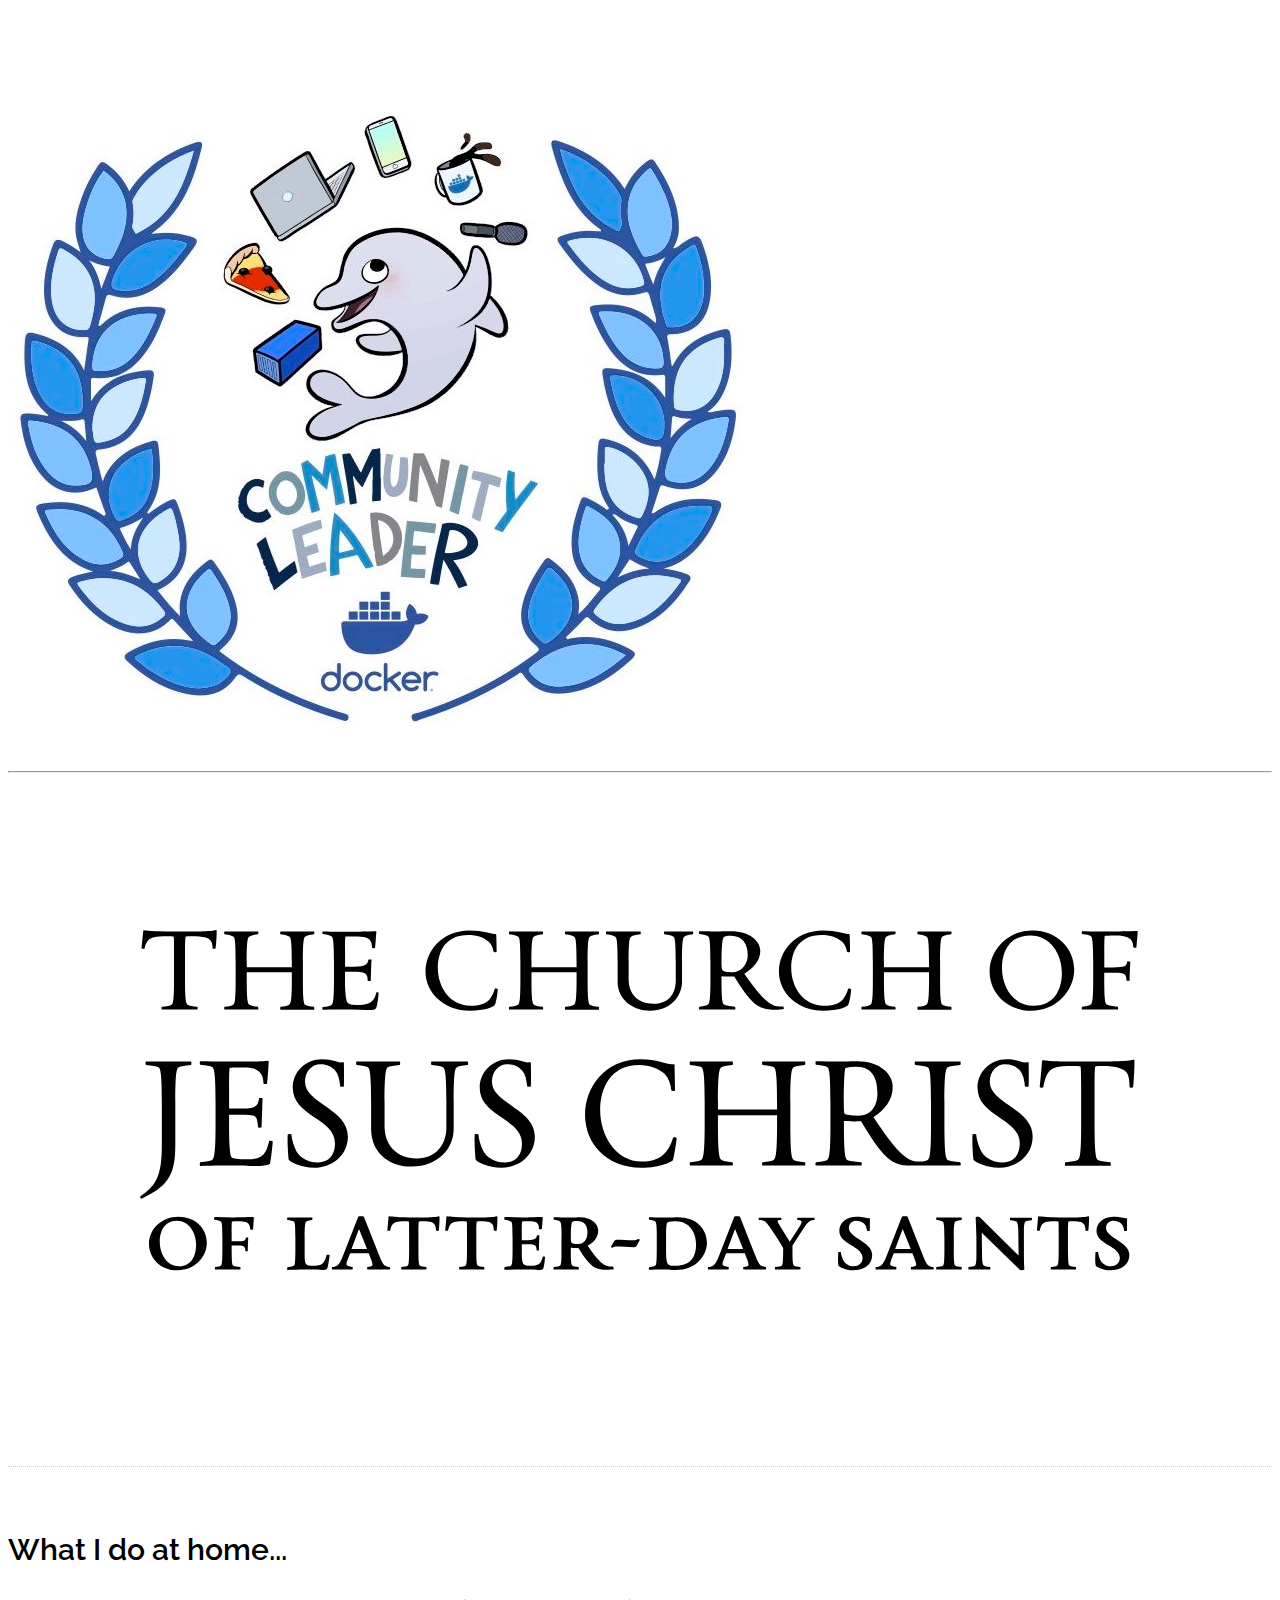
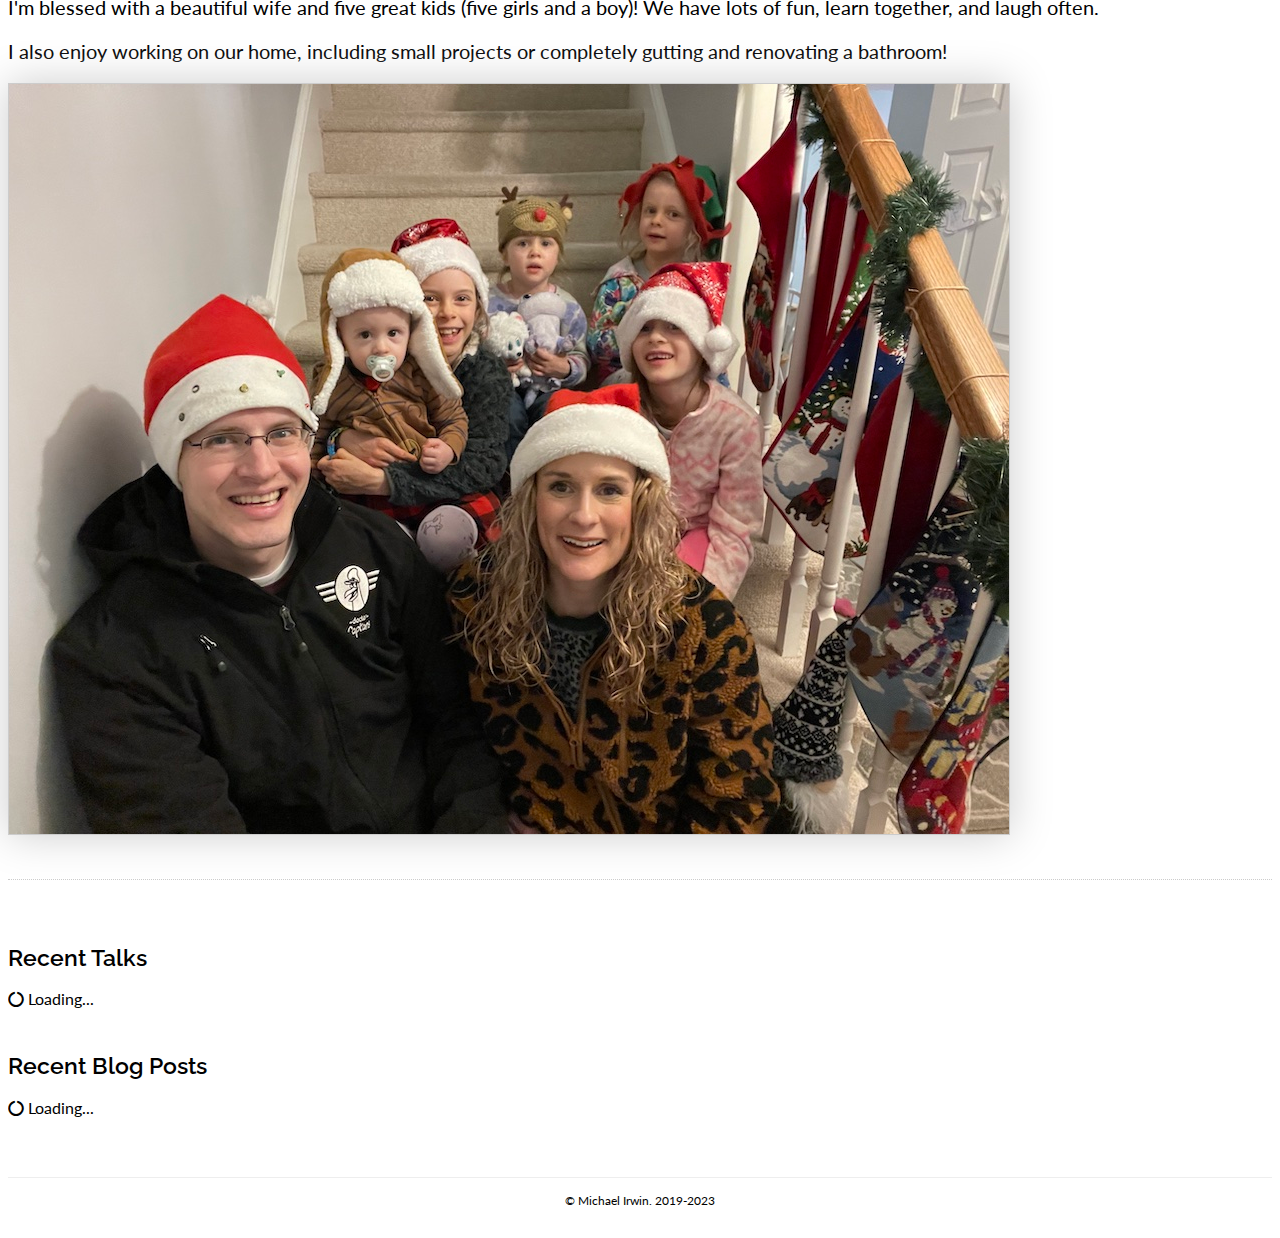
==== commit 588292e6: "Update family info and add Mastodon link" ====
--- a/index.html
+++ b/index.html
@@ -20,7 +20,11 @@
         <h1>Hi! I'm Michael Irwin!</h1>
         <h4>Husband. Father. Latter-Day Saint. Nerd.</h4>
         <p>
-          <a href="https://blog.mikesir87.io">Blog</a> | <a href="https://twitter.com/mikesir87">Twitter</a> | <a href="https://github.com/mikesir87">GitHub</a> | <a href="https://keybase.io/mikesir87">Keybase</a>
+          <a href="https://blog.mikesir87.io">Blog</a> | 
+          <a href="https://twitter.com/mikesir87">Twitter</a> | 
+          <a href="https://cloud-native.social/@mikesir87">Mastodon</a> | 
+          <a href="https://github.com/mikesir87">GitHub</a> | 
+          <a href="https://keybase.io/mikesir87">Keybase</a>
         </p>
       </div>
       <div class="col-md-6">
@@ -111,7 +115,7 @@
     <div class="row align-items-center">
       <div class="col-md-8">
         <h2>What I do at home...</h2>
-        <p>I'm blessed with a beautiful wife and five great kids (four girls and a boy)! We have lots of fun, learn together, and laugh often.</p>
+        <p>I'm blessed with a beautiful wife and five great kids (five girls and a boy)! We have lots of fun, learn together, and laugh often.</p>
         <p>I also enjoy working on our home, including small projects or completely gutting and renovating a bathroom!</p>
       </div>
 
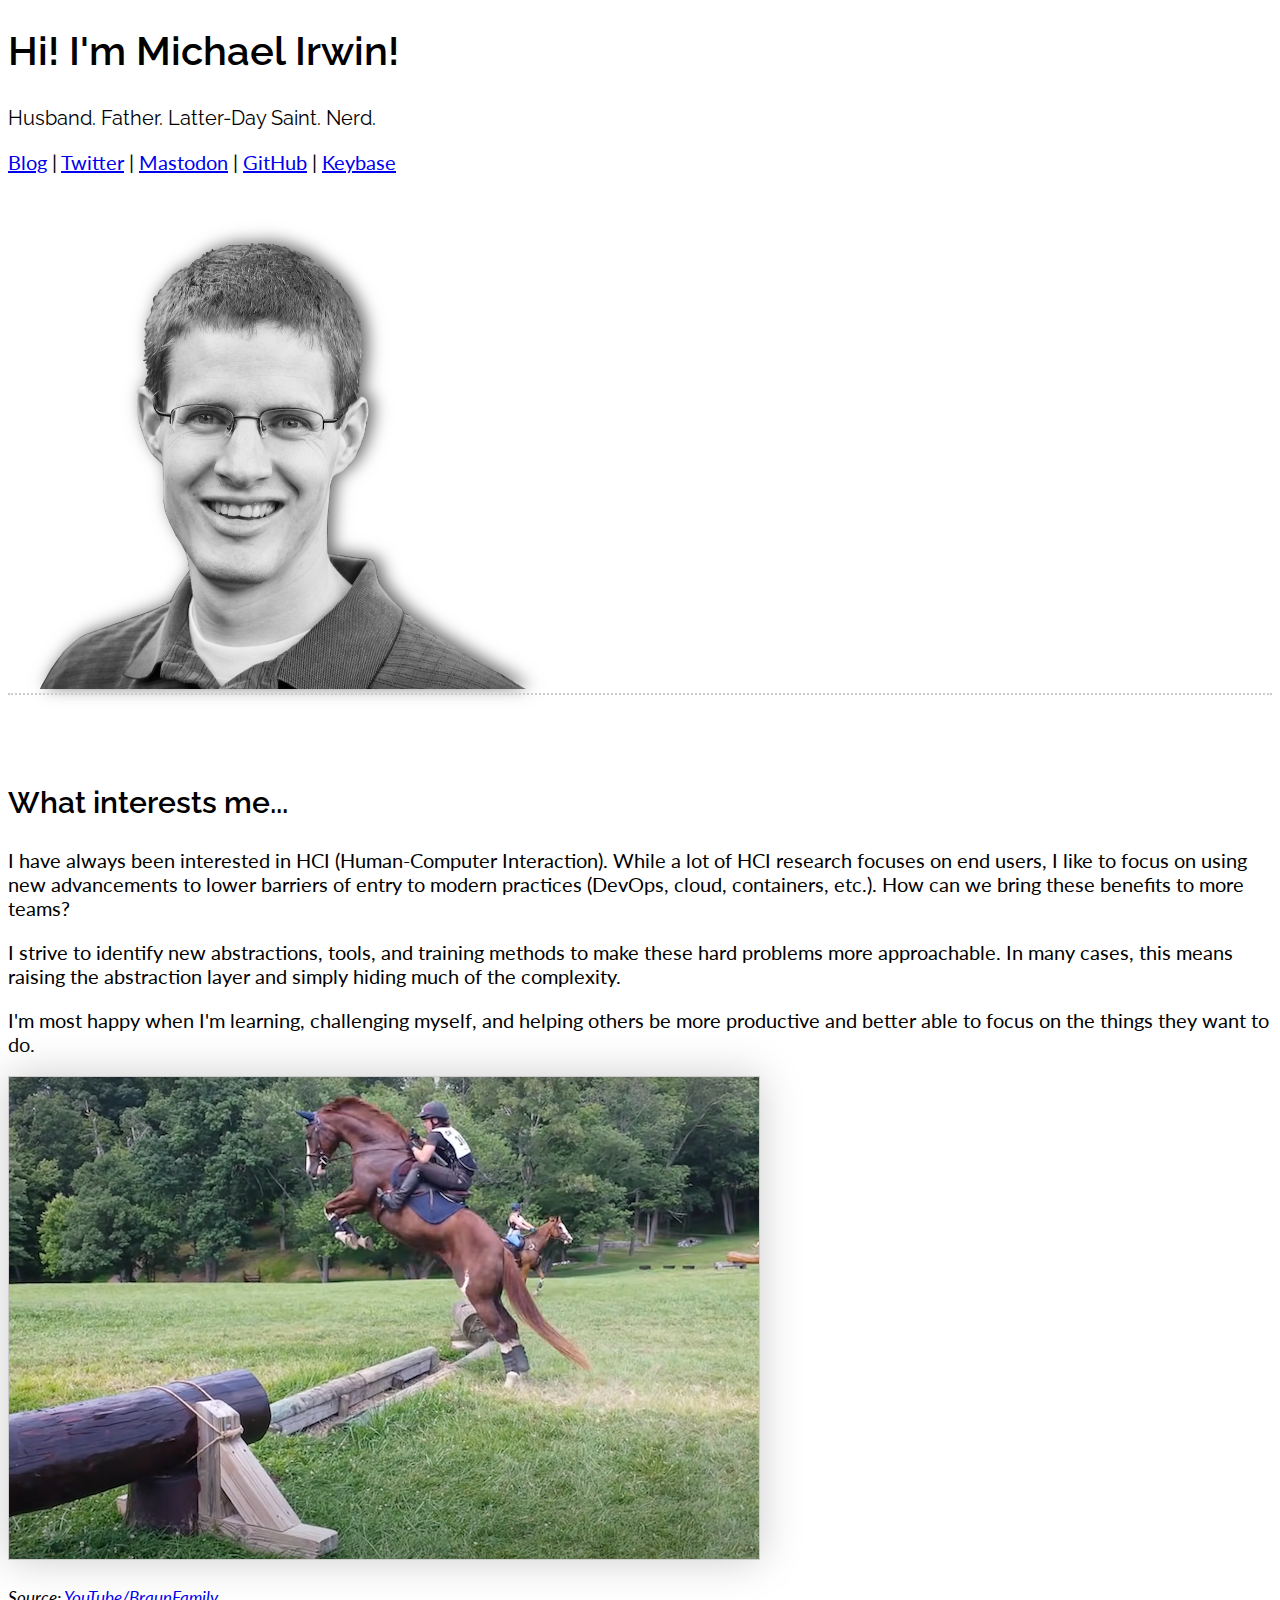
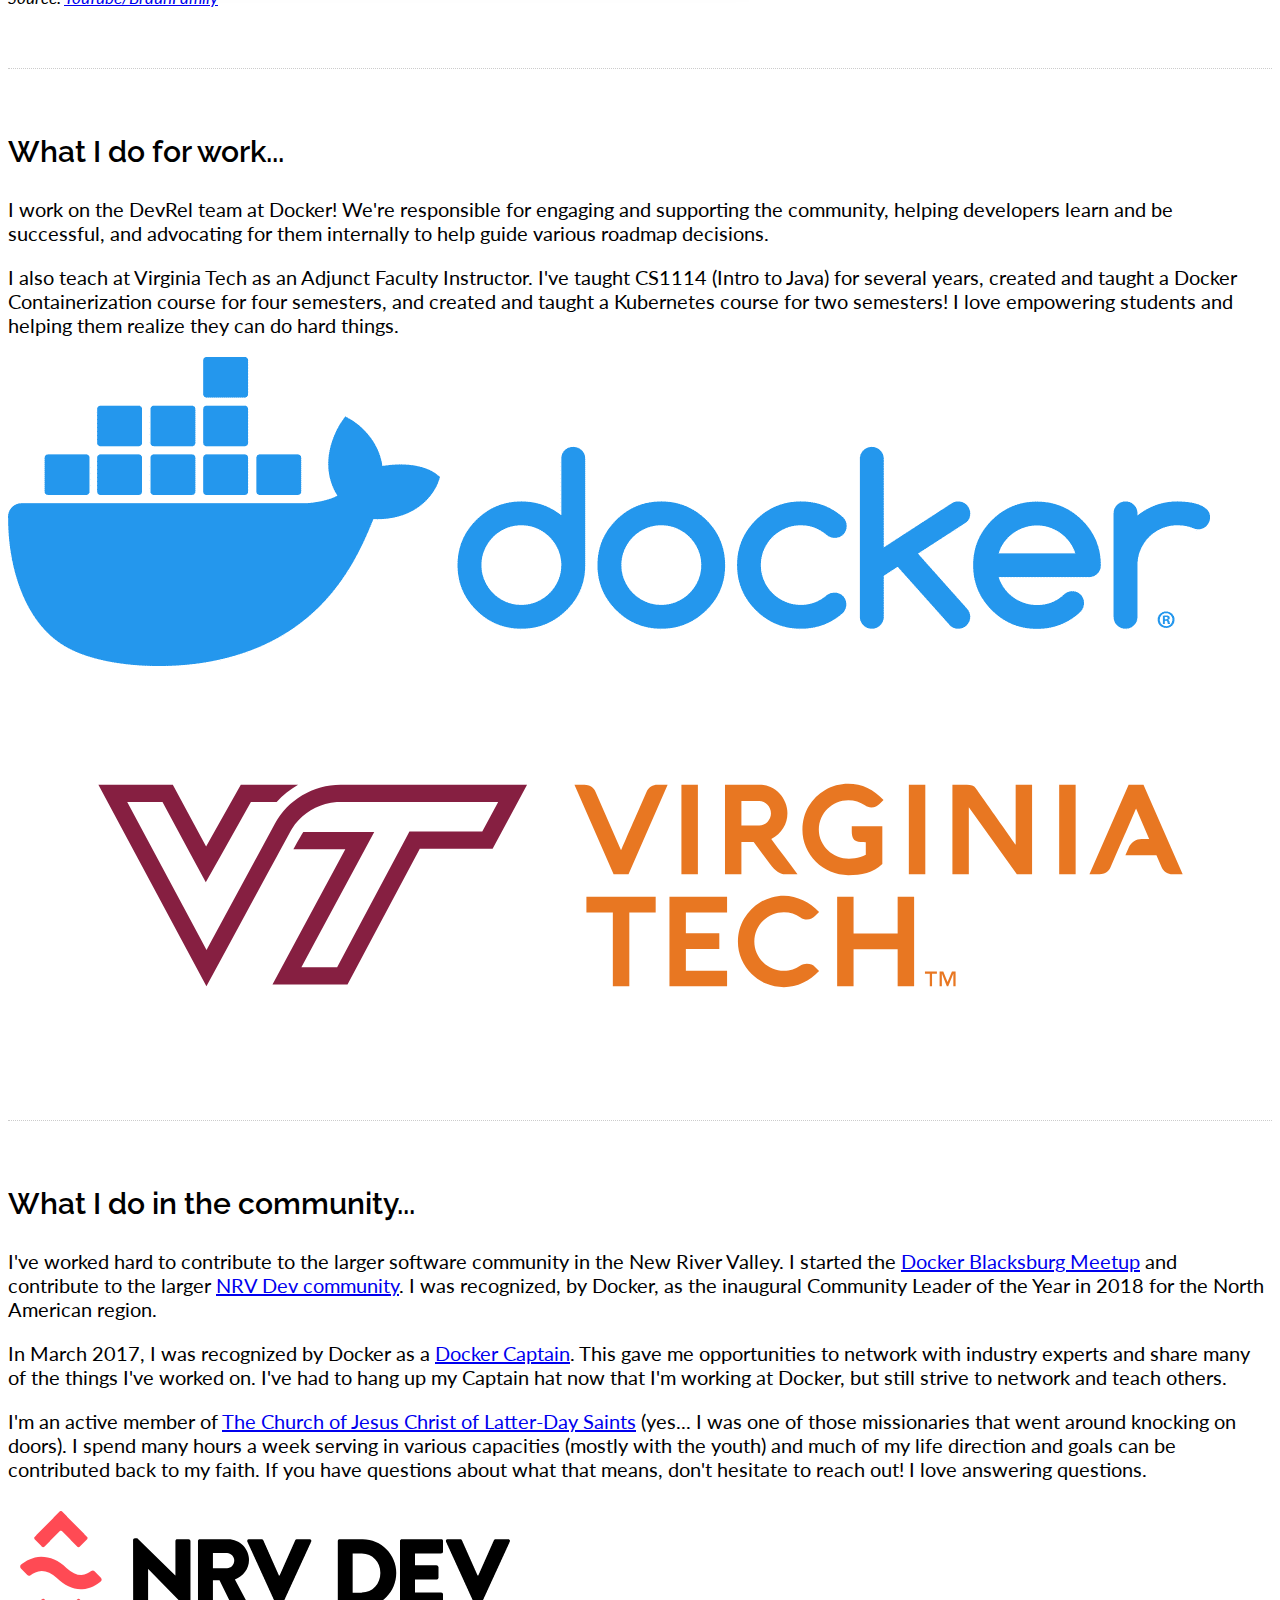
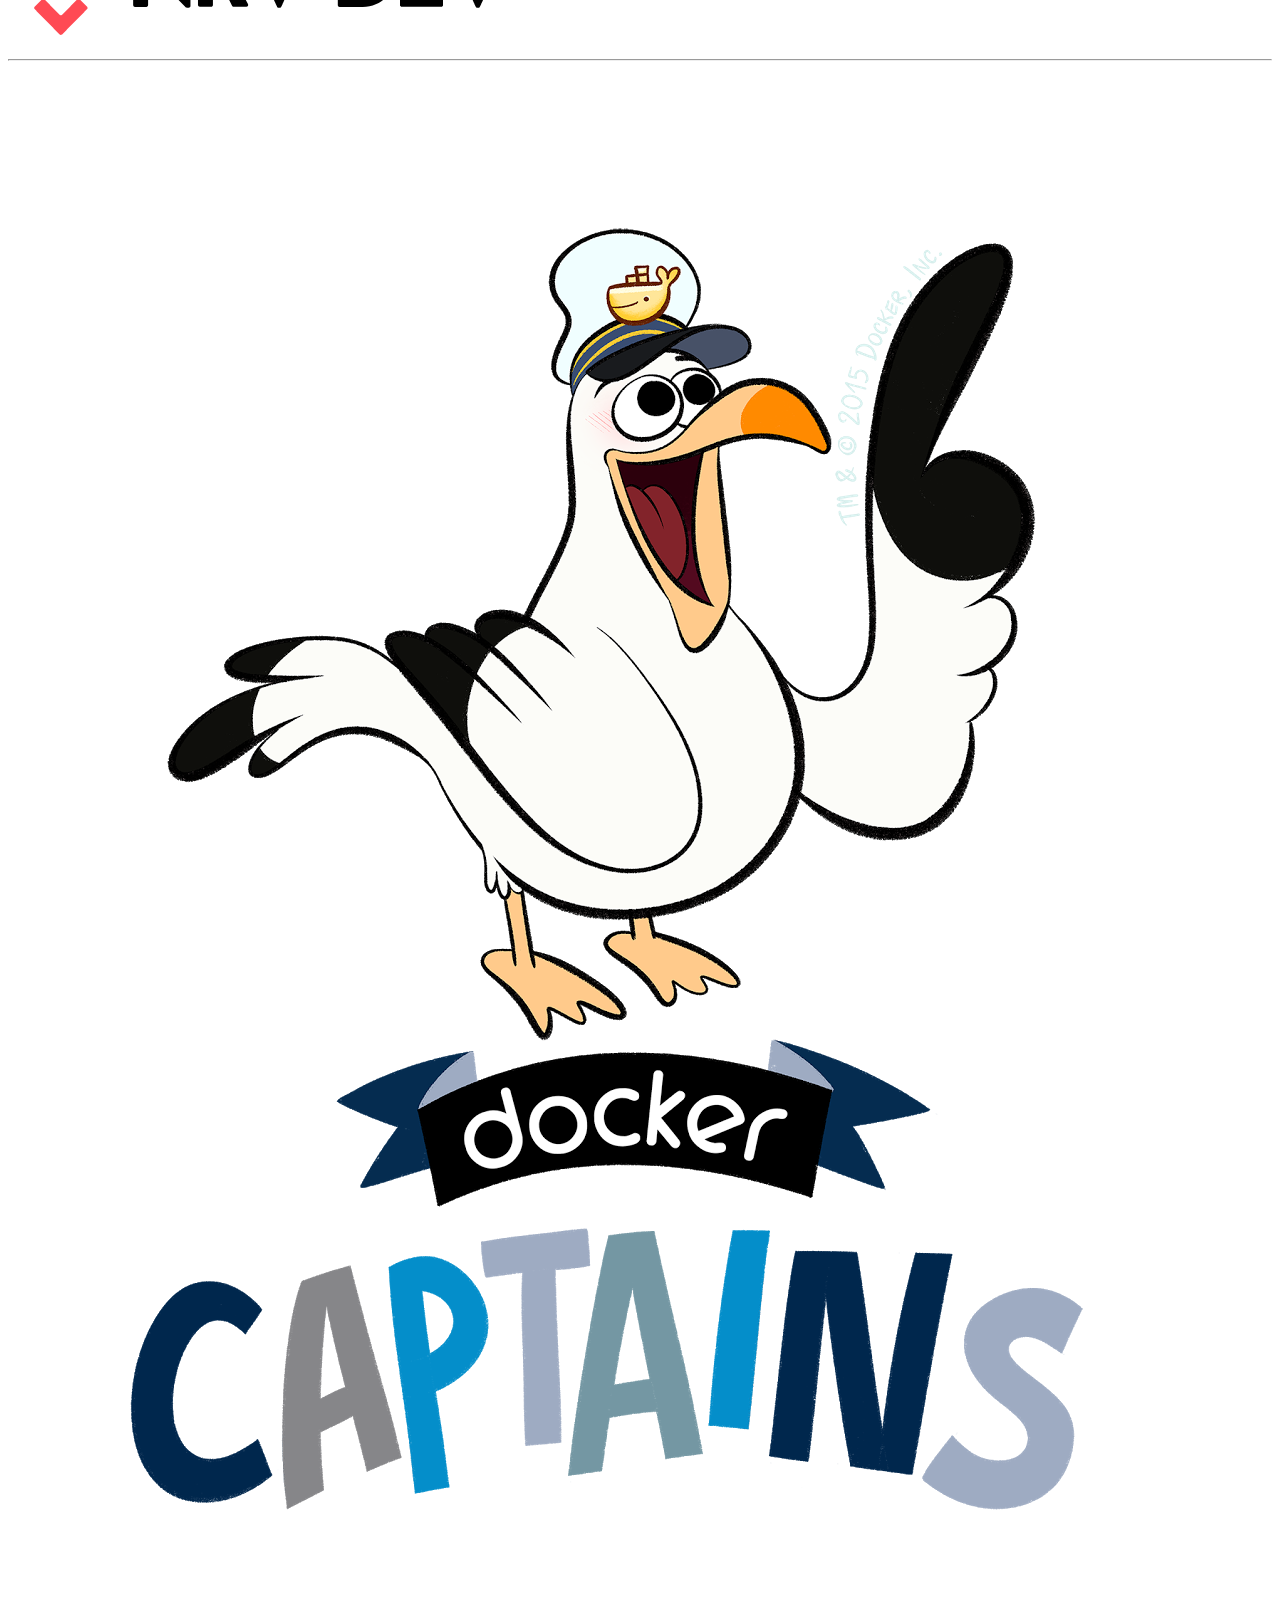
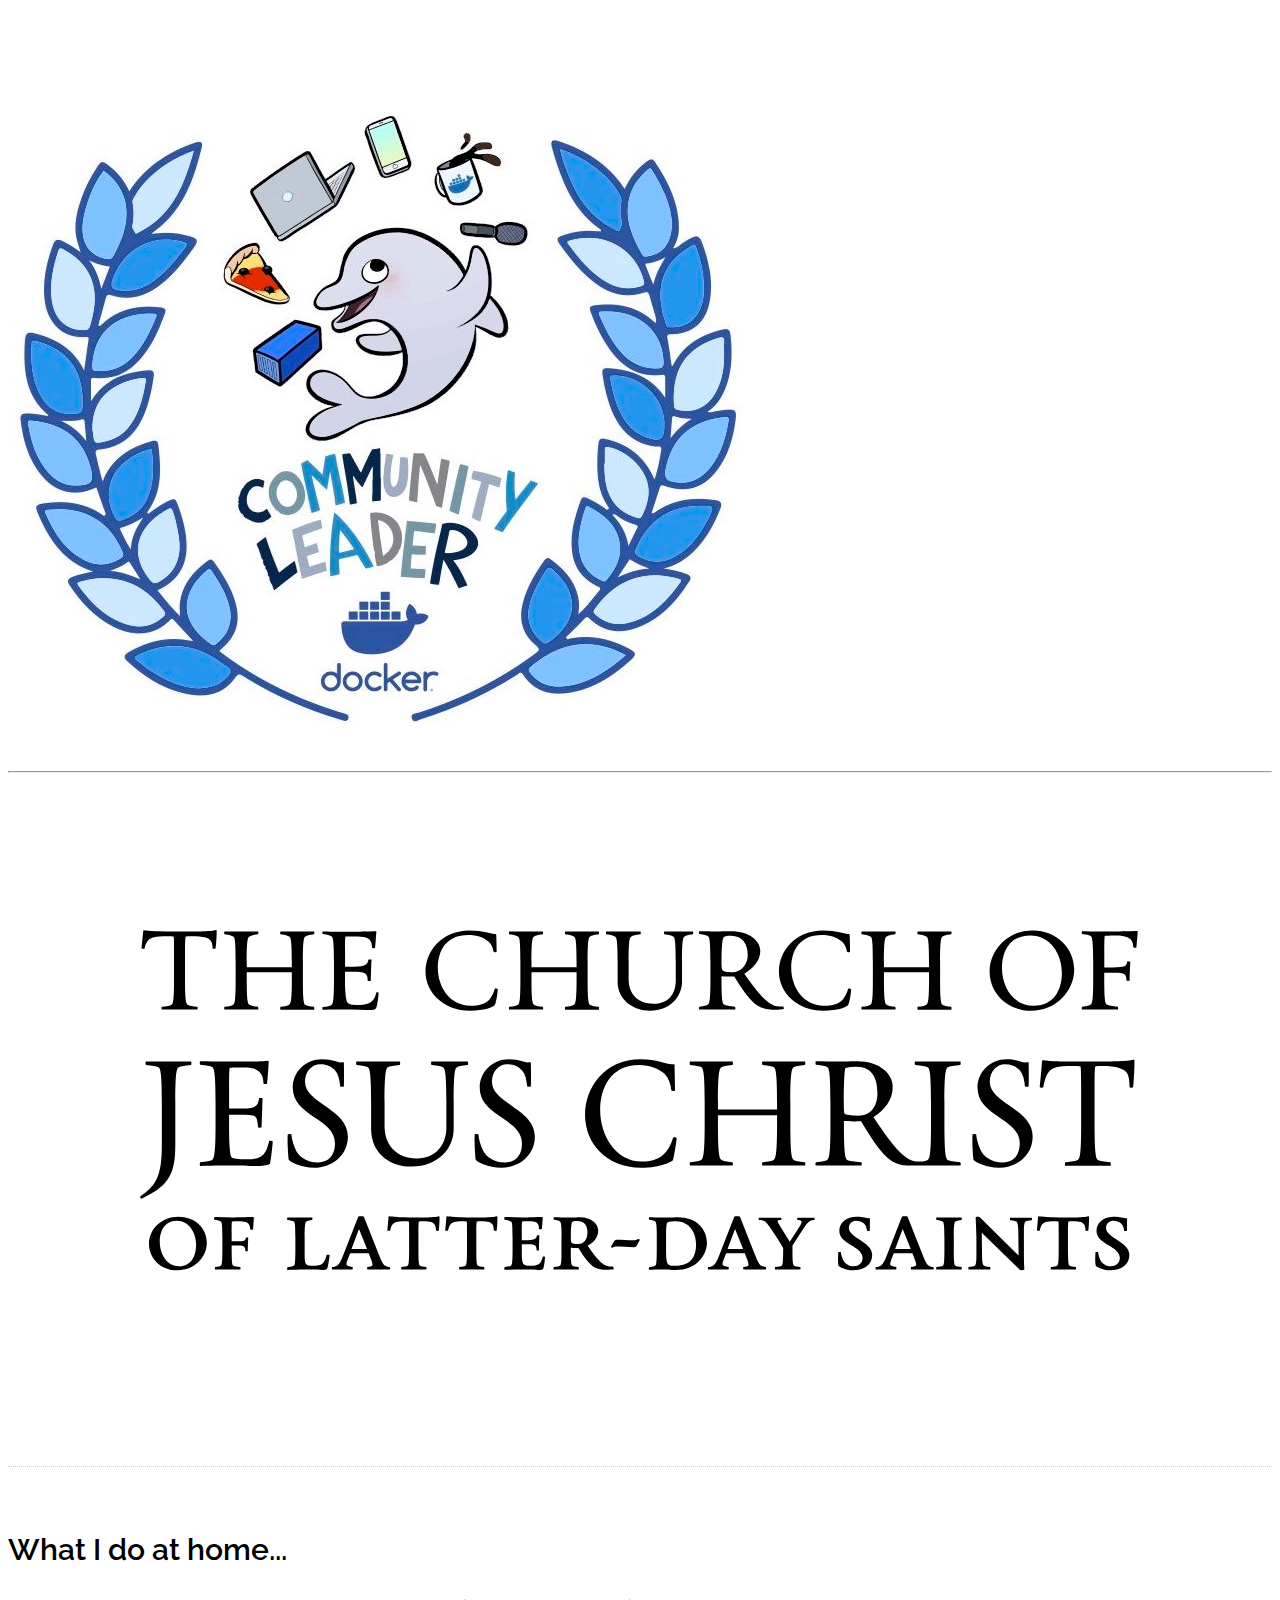
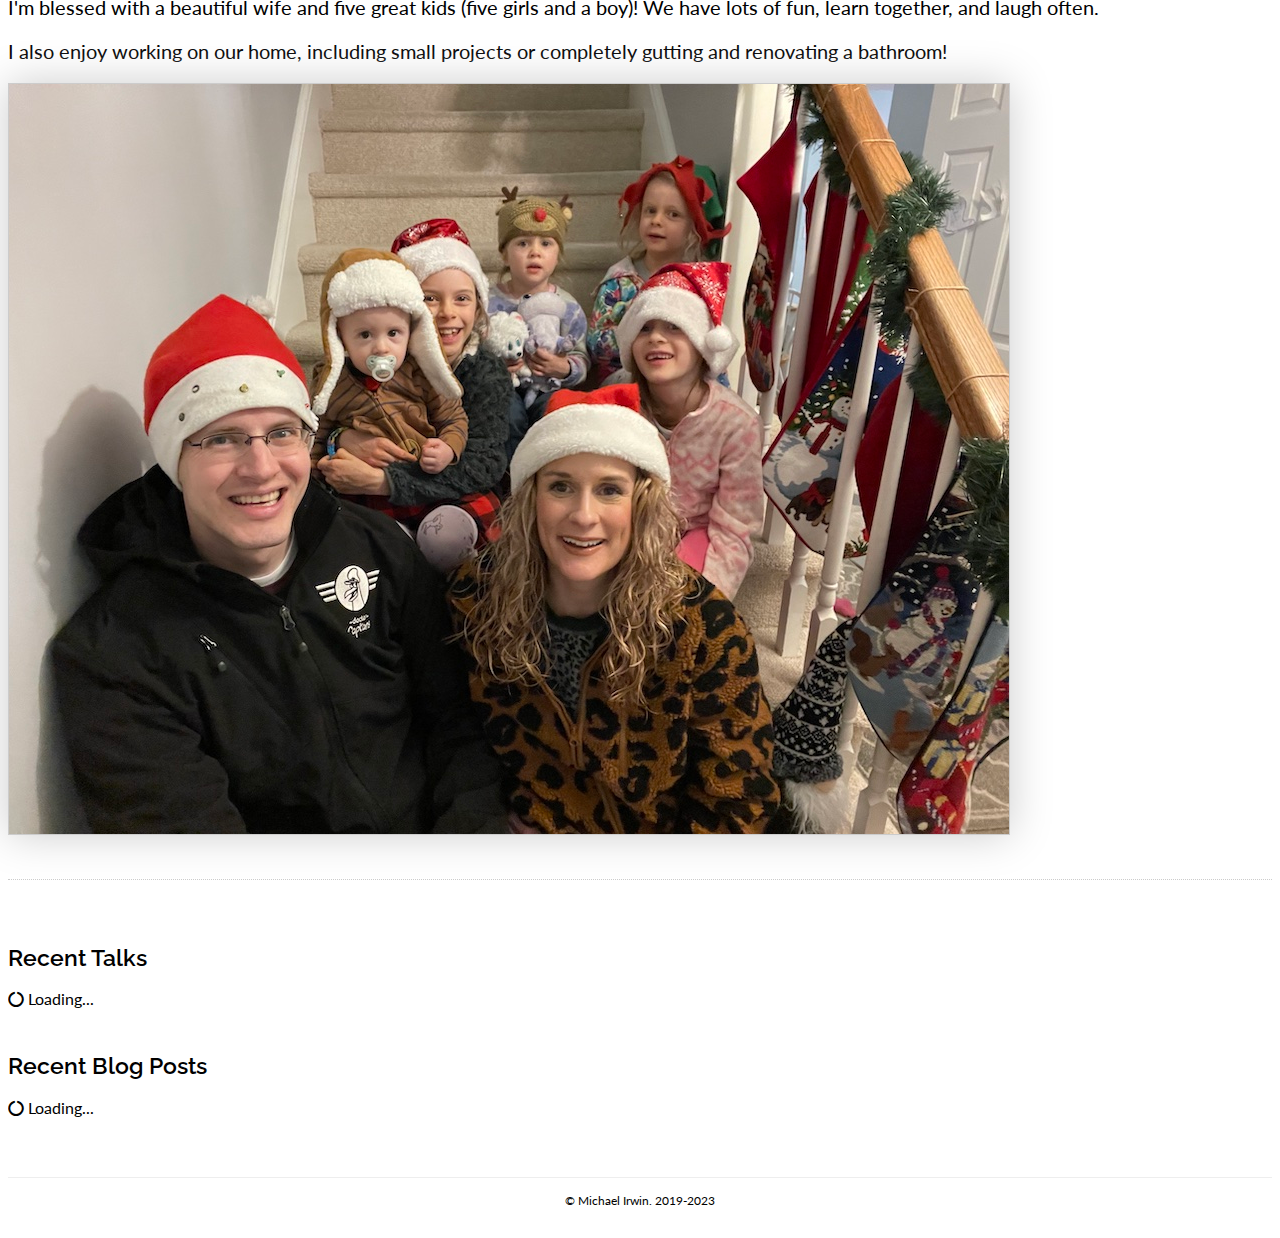
==== commit f6be8317: "Update captain and other community info" ====
--- a/index.html
+++ b/index.html
@@ -75,8 +75,8 @@
     <div class="row align-items-center">
       <div class="col-md-8">
         <h2>What I do in the community...</h2>
-        <p>I've worked hard to contribute to the larger software community in the New River Valley. I started the <a href="https://events.docker.com/blacksburg/">Docker Blacksburg Meetup</a> and contribute to the larger <a href="https://nrvdev.github.io/">NRV Dev community</a>. I was recognized, by Docker, as the 2018 Community Leader of the Year for the North American region.</p>
-        <p>In March 2017, I was recognized by Docker as a <a href="https://www.docker.com/community/captains">Docker Captain</a>. This has given me opportunities to network with industry experts and share many of the things we are doing at Virginia Tech. I certainly love helping others learn and helping solve problems.</p>
+        <p>I've worked hard to contribute to the larger software community in the New River Valley. I started the <a href="https://events.docker.com/blacksburg/">Docker Blacksburg Meetup</a> and contribute to the larger <a href="https://nrvdev.github.io/">NRV Dev community</a>. I was recognized, by Docker, as the inaugural Community Leader of the Year in 2018 for the North American region.</p>
+        <p>In March 2017, I was recognized by Docker as a <a href="https://www.docker.com/community/captains">Docker Captain</a>. This gave me opportunities to network with industry experts and share many of the things I've worked on. I've had to hang up my Captain hat now that I'm working at Docker, but still strive to network and teach others.</p>
         <p>I'm an active member of <a href="https://www.comeuntochrist.org/">The Church of Jesus Christ of Latter-Day Saints</a> (yes... I was one of those missionaries that went around knocking on doors). I spend many hours a week serving in various capacities (mostly with the youth) and much of my life direction and goals can be contributed back to my faith. If you have questions about what that means, don't hesitate to reach out! I love answering questions.</p>
       </div>
 
